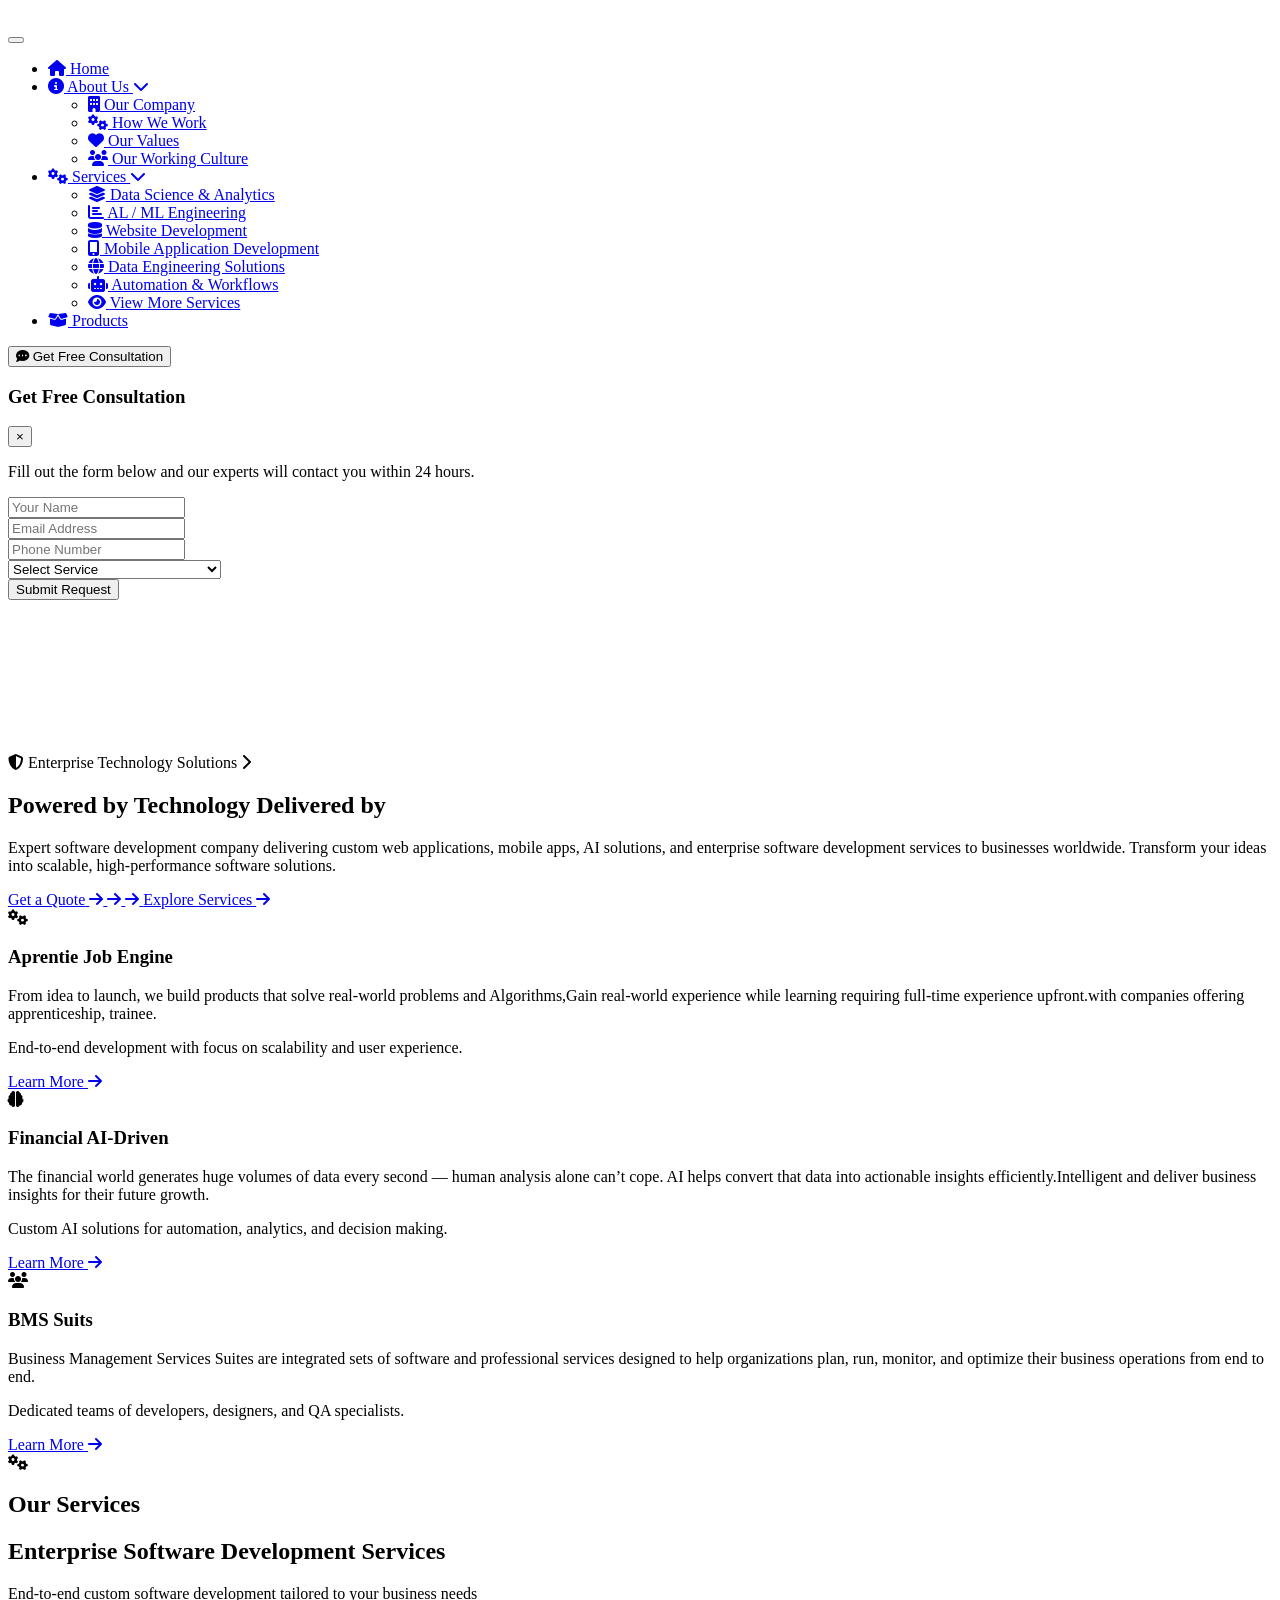
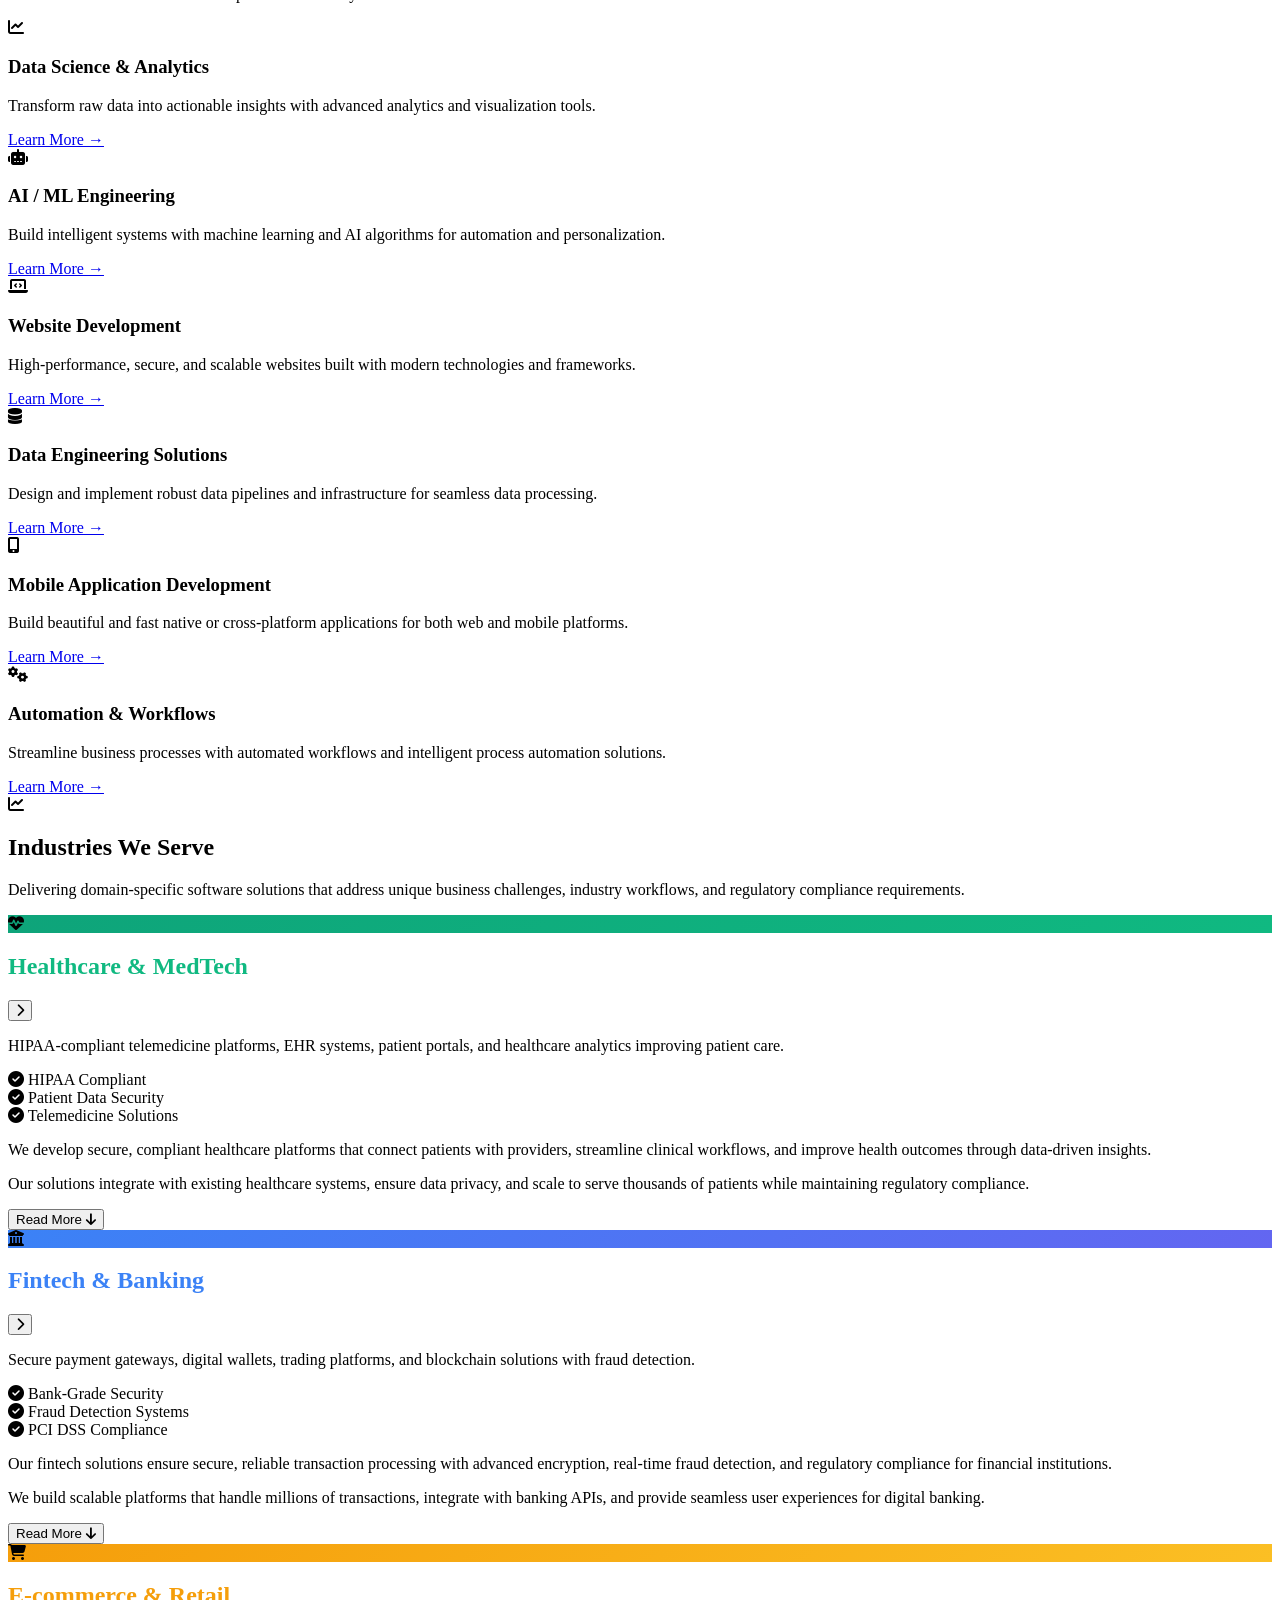
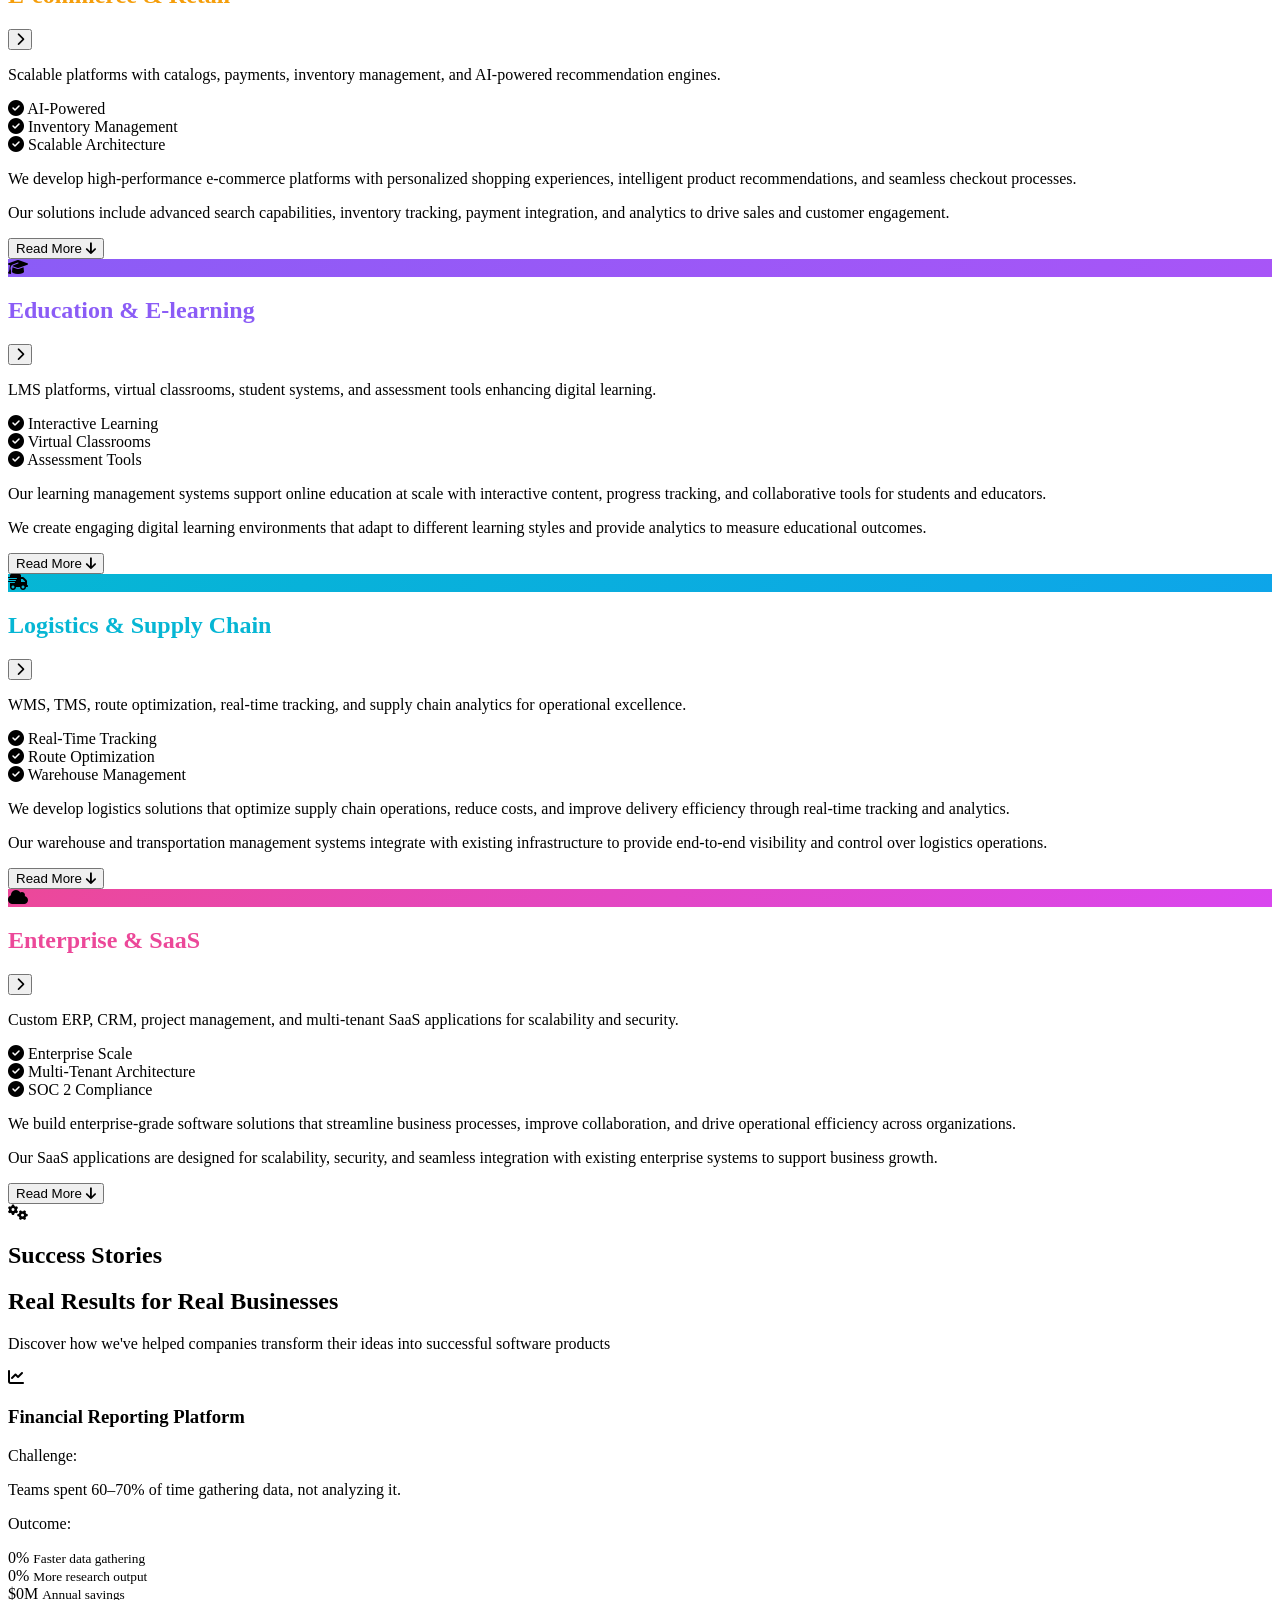
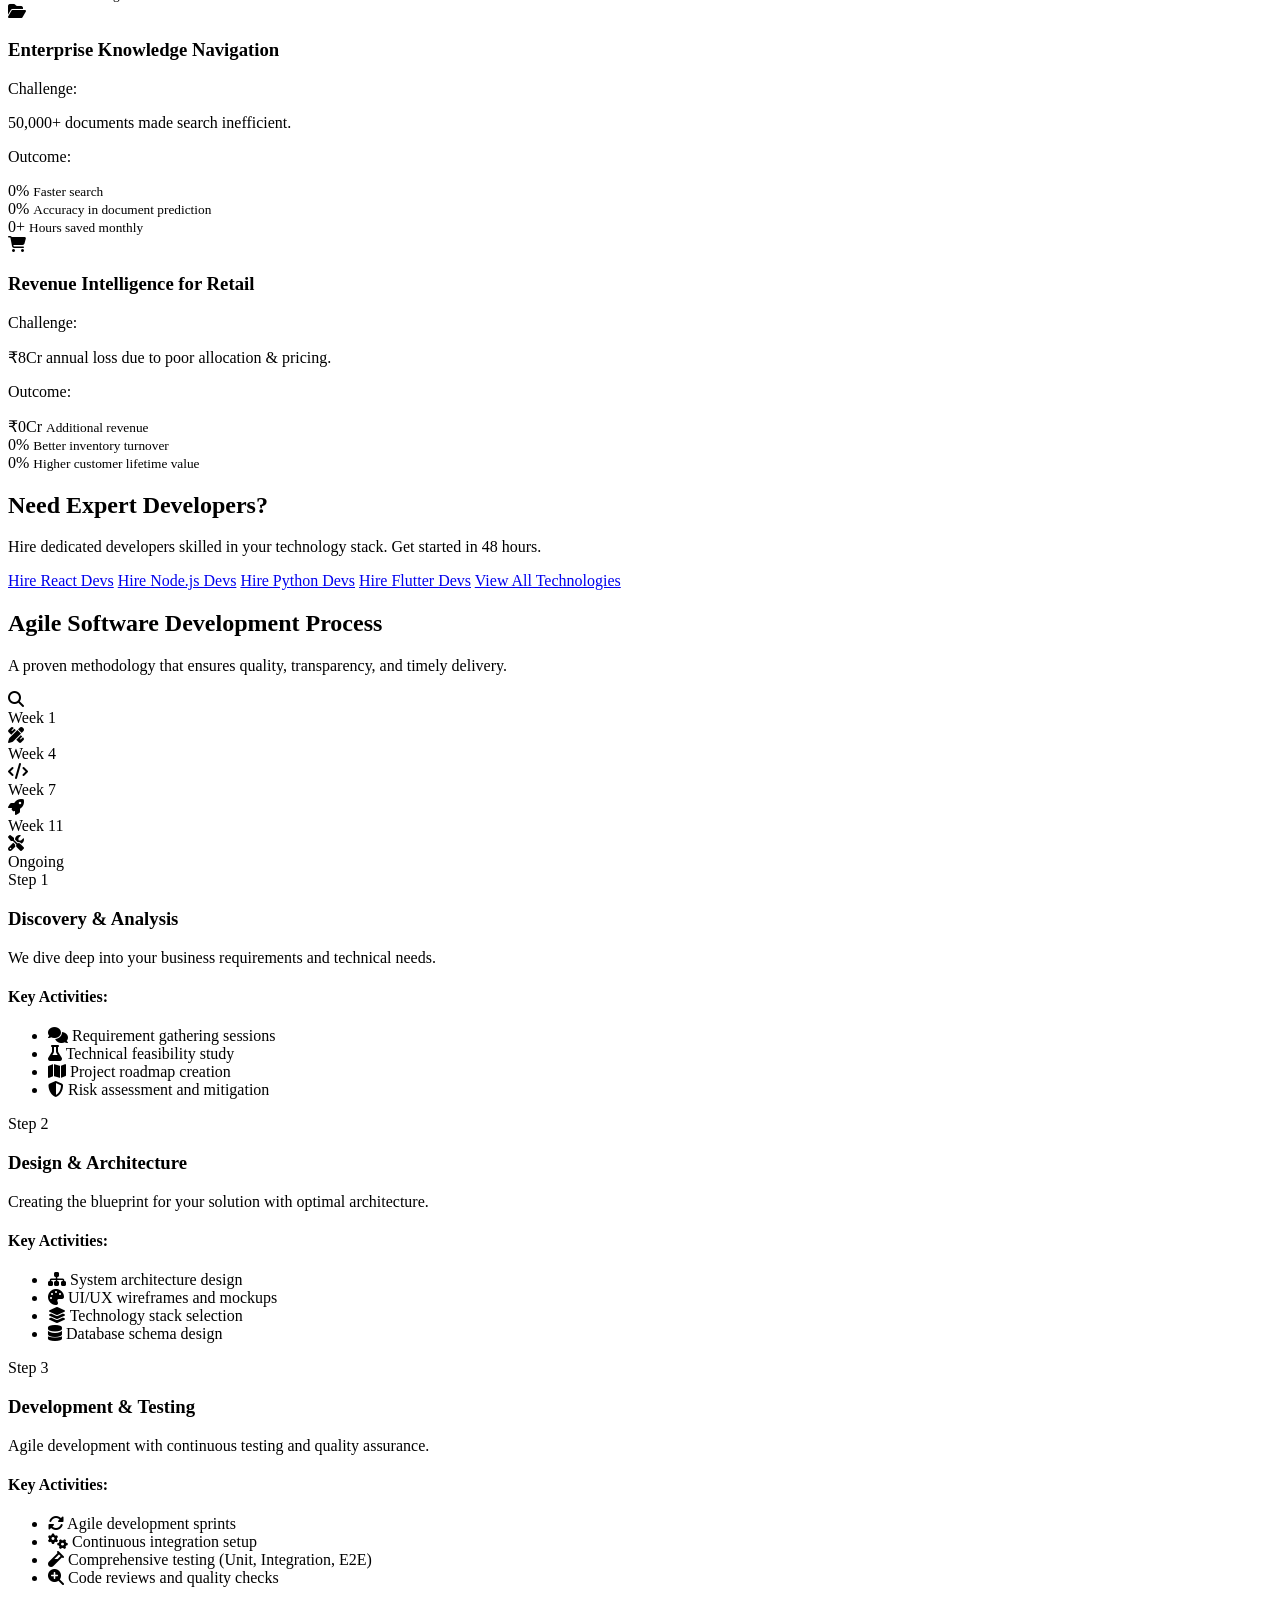
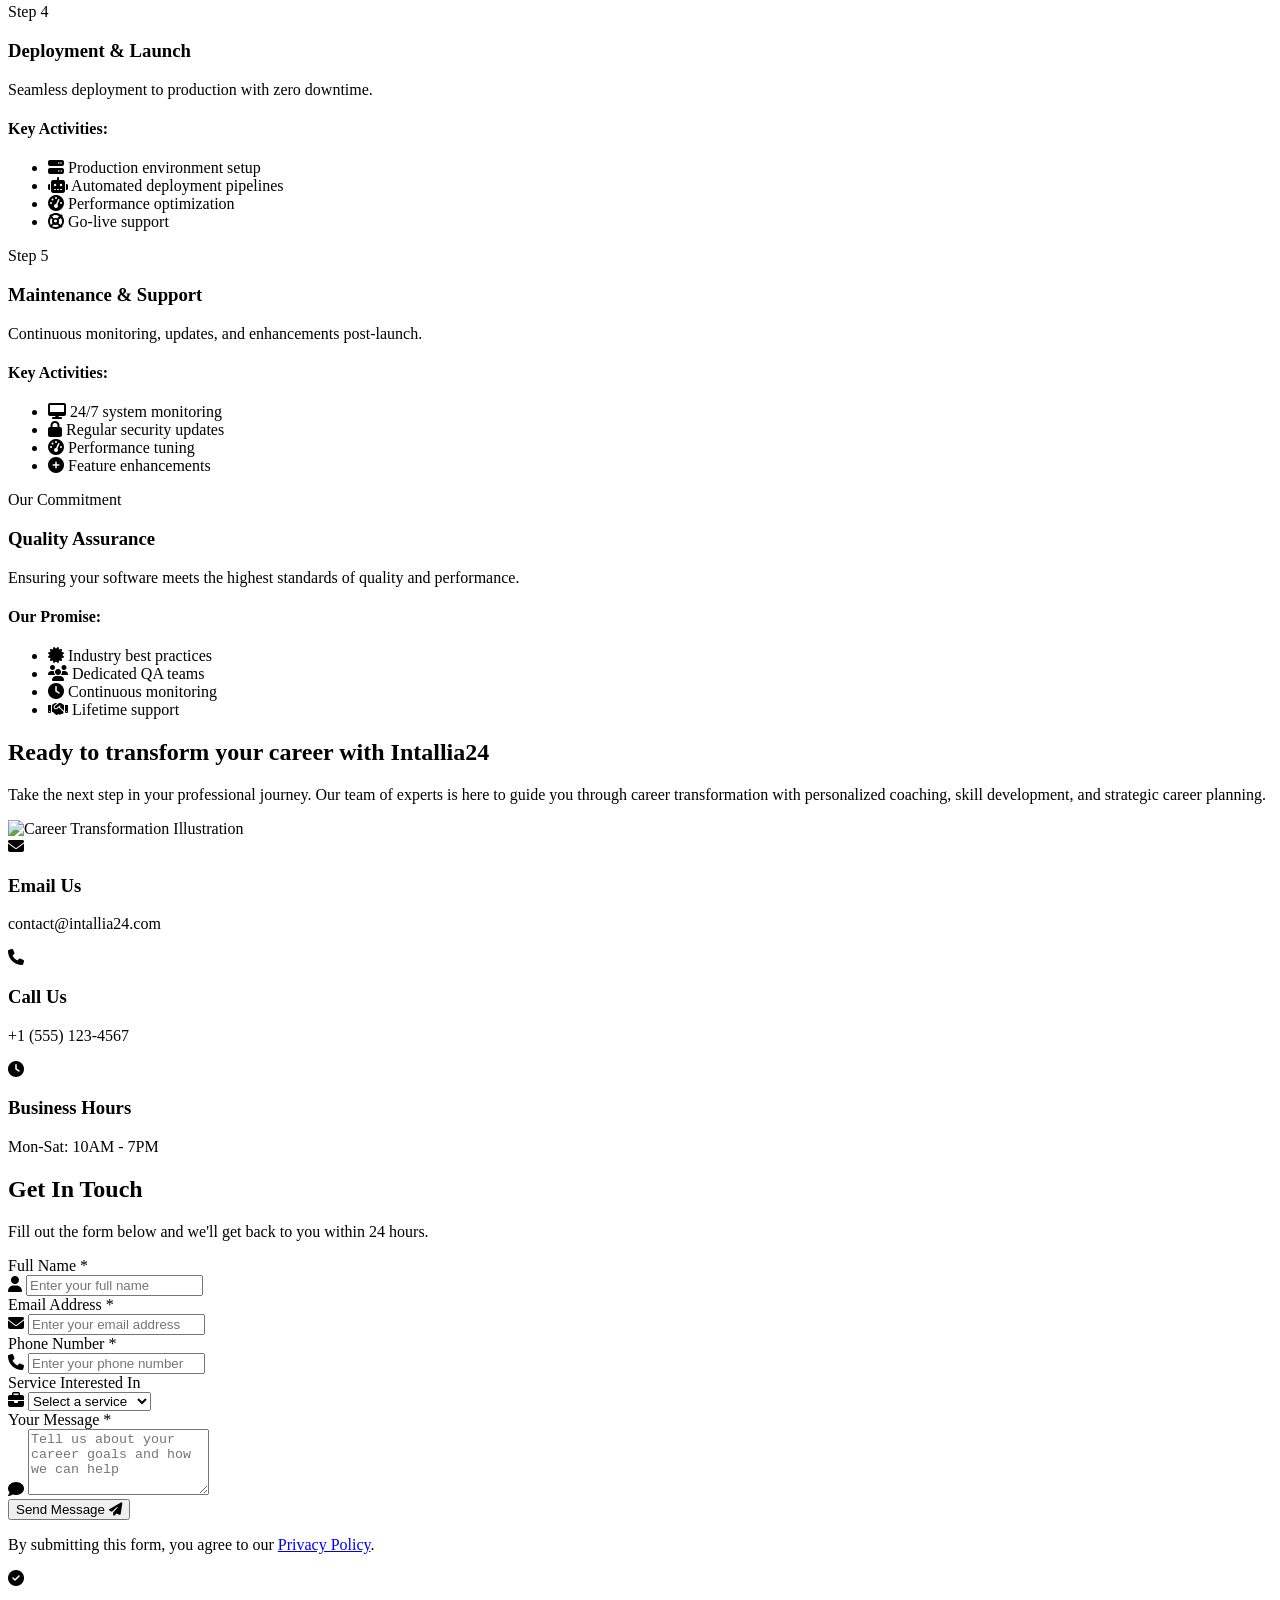
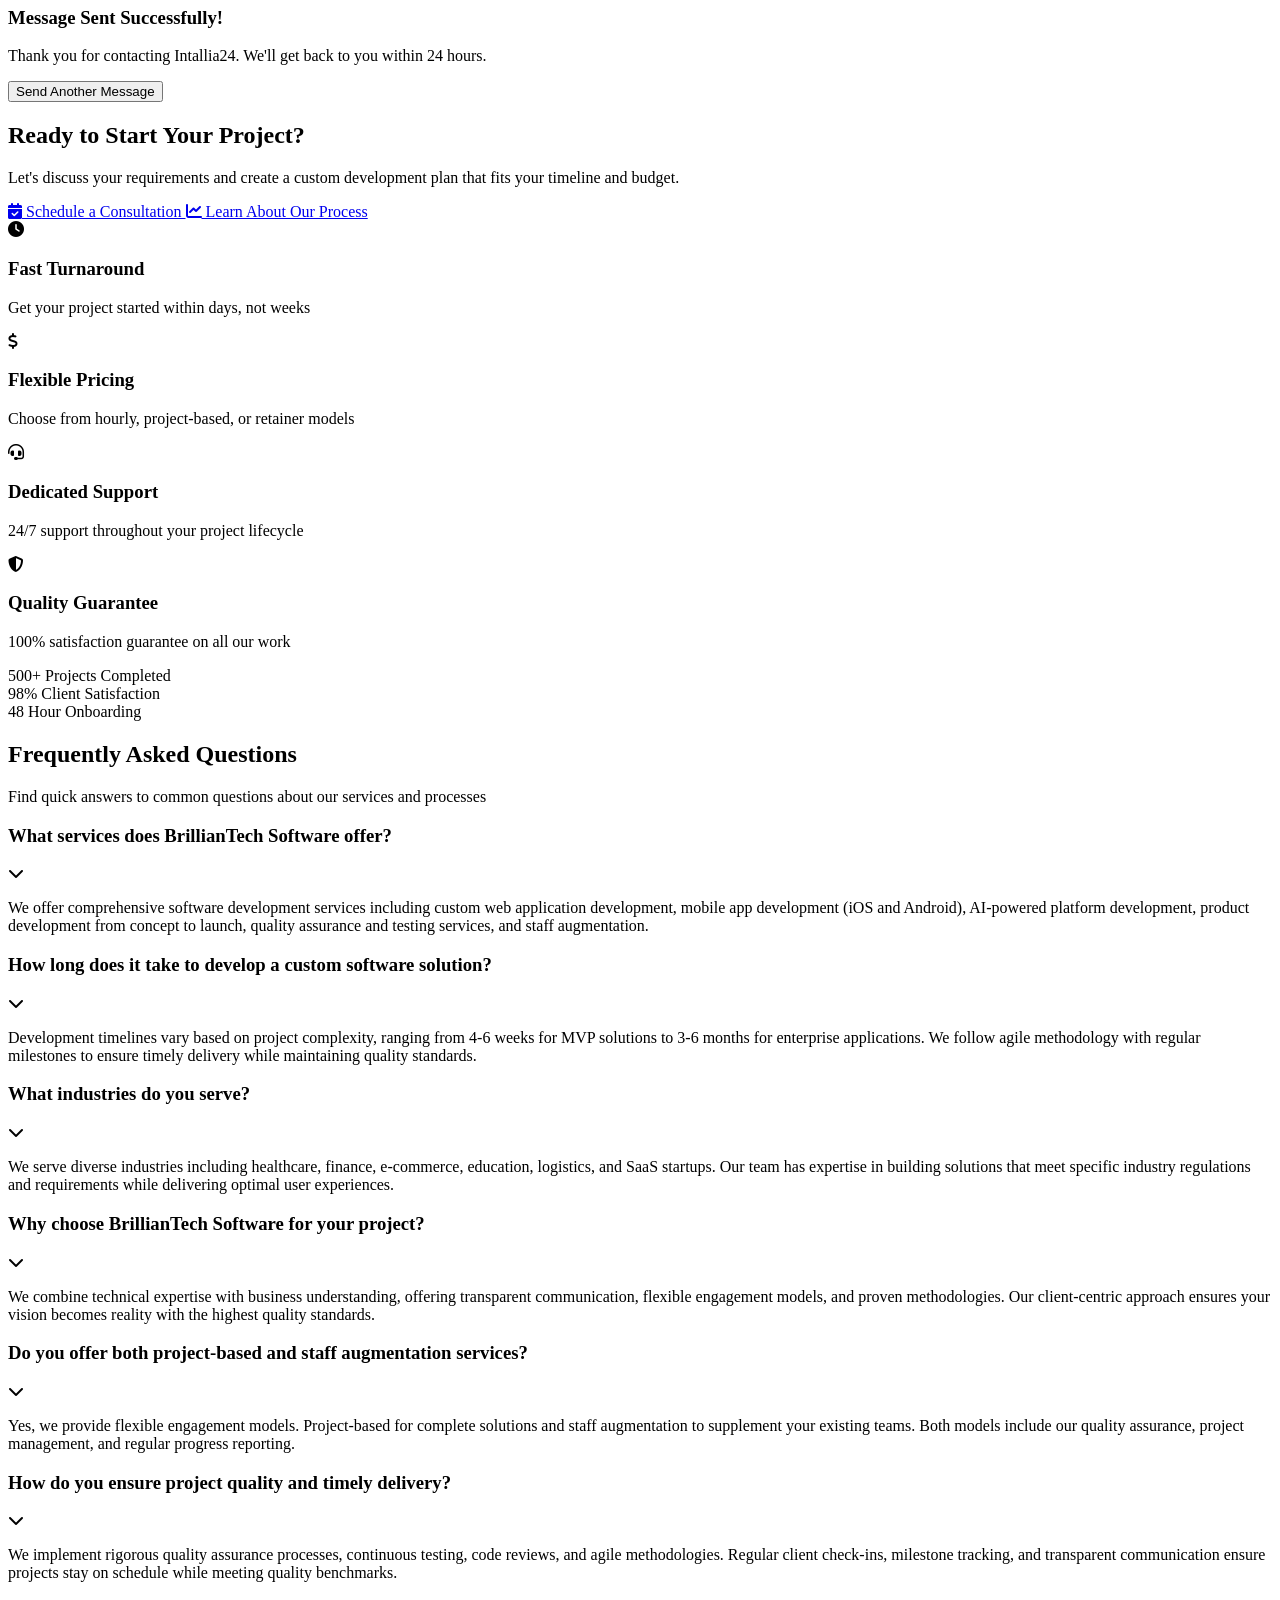
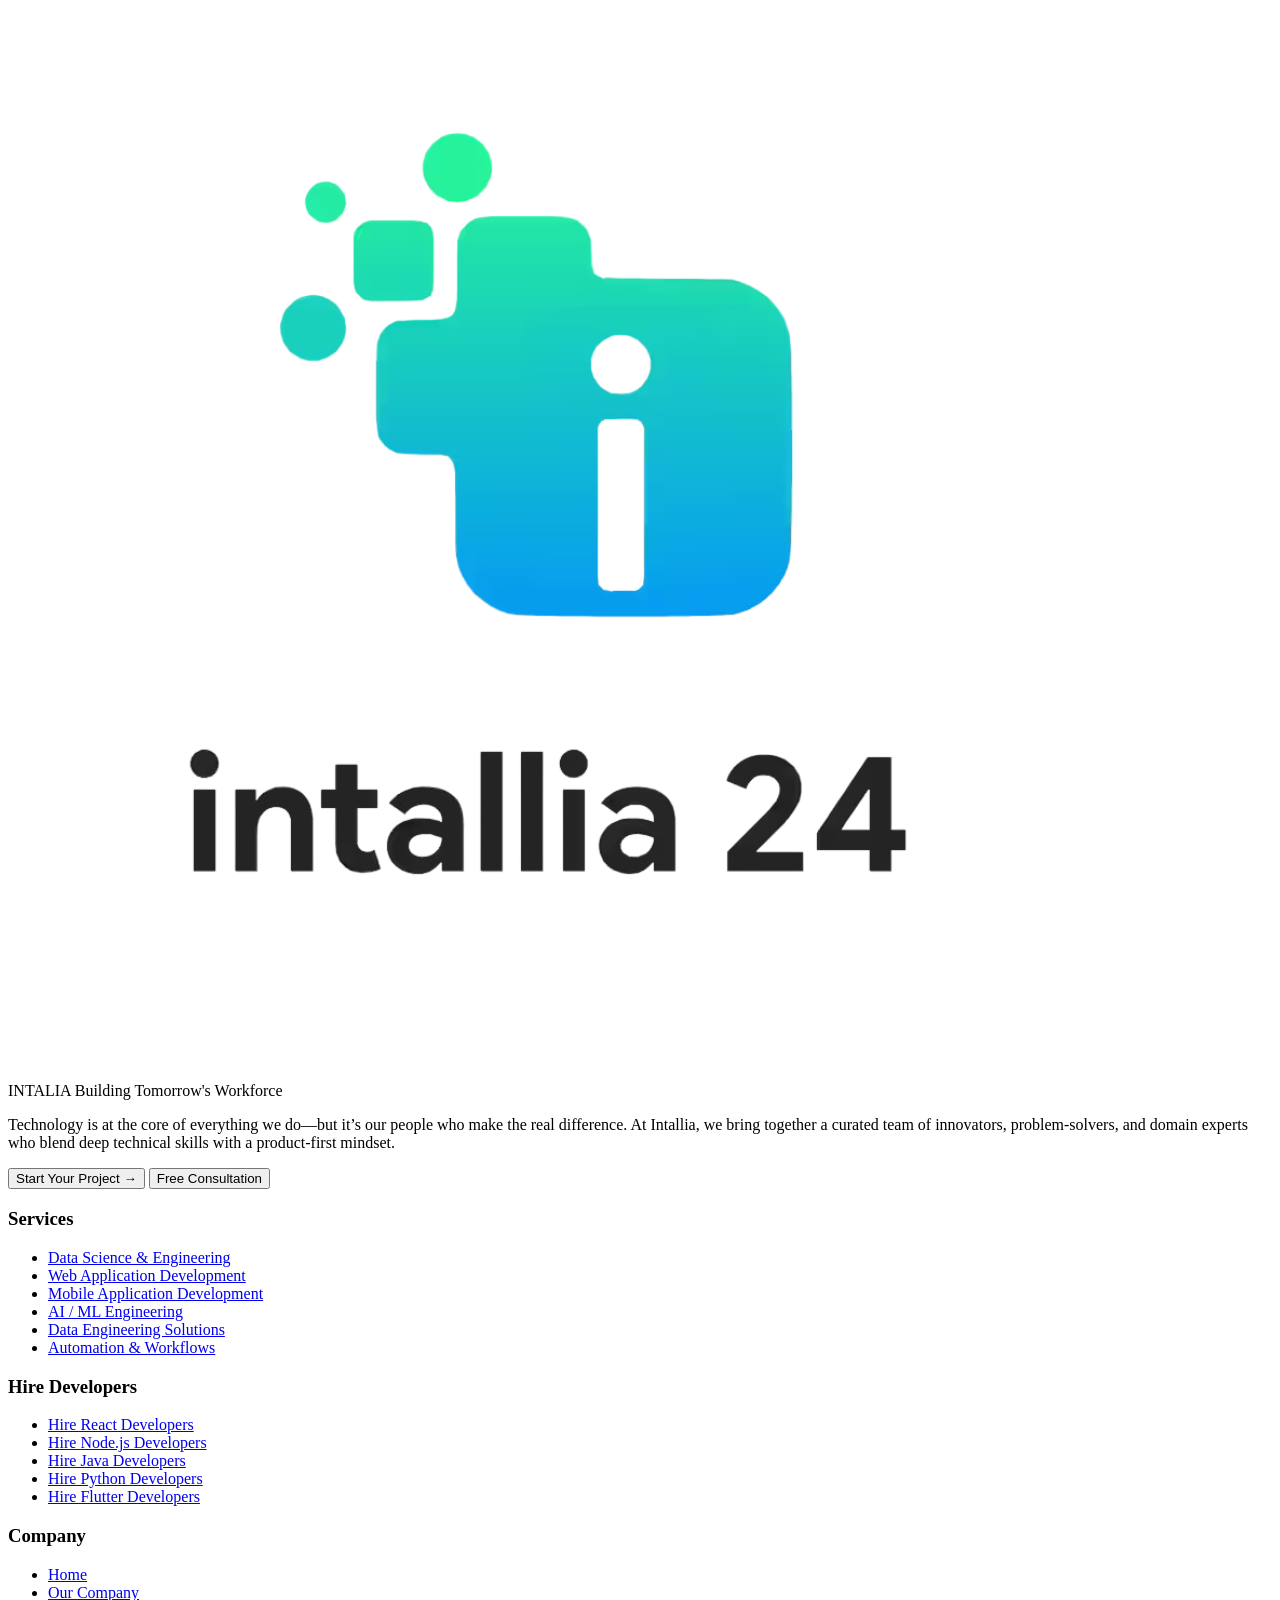
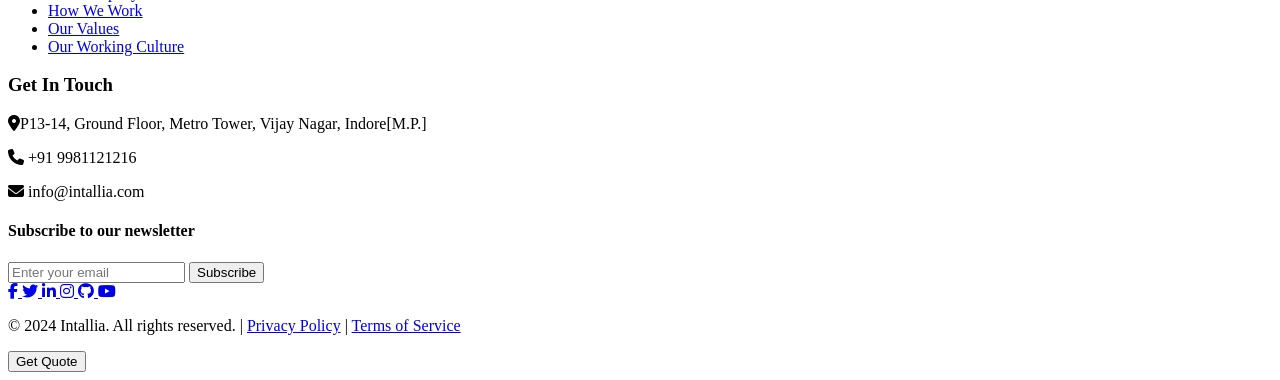
==== index.html @ e480c805 "deploy" ====
<!DOCTYPE html>
<html lang="en">
  <head>
    <meta charset="UTF-8" />
    <meta name="viewport" content="width=device-width, initial-scale=1.0" />
    <title>Intallia24 - Building Tomorrow's Workforce</title>
    <link
      rel="stylesheet"
      href="https://cdnjs.cloudflare.com/ajax/libs/font-awesome/6.4.0/css/all.min.css"
    />
    <link
      href="https://fonts.googleapis.com/css2?family=Poppins:wght@300;400;500;600;700&display=swap"
      rel="stylesheet"
    />
    <link rel="stylesheet" href="/Intallia24/CSS/navbar.css" />
    <link rel="stylesheet" href="/Intallia24/CSS/banner.css" />
    <link rel="stylesheet" href="/Intallia24/CSS/services.css" />
    <link rel="stylesheet" href="/Intallia24/CSS/industries.css" />
    <link rel="stylesheet" href="/Intallia24/CSS/success.css" />
    <link rel="stylesheet" href="/Intallia24/CSS/need.css" />
    <link rel="stylesheet" href="/Intallia24/CSS/agile.css" />
    <link rel="stylesheet" href="/Intallia24/CSS/contact.css" />
    <link rel="stylesheet" href="/Intallia24/CSS/ready.css" />
    <link rel="stylesheet" href="/Intallia24/CSS/faq.css" />
    <link rel="stylesheet" href="/Intallia24/CSS/footer.css" />
  </head>
  <body>
    <!-- Header & Navigation -->
    <header class="header">
      <nav class="navbar">
        <!-- Logo -->
        <div class="logo-container">
          <div class="logo">
            <div class="logo-text">
              <!-- <span class="logo-main">INTALLA 24</span>
              <span class="logo-sub">Building Tomorrow's Workforce</span> -->
              <a href="/Intallia24/index.html">
                <img src="/Intallia24/Images/intallia-logo.png" alt="" />
              </a>
            </div>
            <div class="logo-gradient"></div>
          </div>
          <!-- Mobile Menu Toggle -->
          <button class="menu-toggle" id="menuToggle">
            <span class="bar"></span>
            <span class="bar"></span>
            <span class="bar"></span>
          </button>
        </div>

        <!-- Navigation Menu -->
        <ul class="nav-menu" id="navMenu">
          <li class="nav-item">
            <a href="/Intallia24/index.html" class="nav-link active">
              <i class="fas fa-home"></i> Home
            </a>
          </li>

          <!-- About Us Dropdown -->
          <li class="nav-item dropdown">
            <a href="#" class="nav-link dropdown-toggle">
              <i class="fas fa-info-circle"></i> About Us
              <i class="fas fa-chevron-down dropdown-icon"></i>
            </a>
            <ul class="dropdown-menu">
              <li class="dropdown-item">
                <a href="/Intallia24/Pages/About/about.html">
                  <i class="fas fa-building"></i>
                  <span>Our Company</span>
                </a>
              </li>
              <li class="dropdown-item">
                <a href="/Intallia24/Pages/About/our-work.html">
                  <i class="fas fa-cogs"></i>
                  <span>How We Work</span>
                </a>
              </li>
              <li class="dropdown-item">
                <a href="/Intallia24/Pages/About/our-values.html">
                  <i class="fas fa-heart"></i>
                  <span>Our Values</span>
                </a>
              </li>
              <li class="dropdown-item">
                <a href="/Intallia24/Pages/About/our-working-culture.html">
                  <i class="fas fa-users"></i>
                  <span>Our Working Culture</span>
                </a>
              </li>
            </ul>
          </li>

          <!-- Services Dropdown -->
          <li class="nav-item dropdown">
            <a href="#services" class="nav-link dropdown-toggle">
              <i class="fas fa-cogs"></i> Services
              <i class="fas fa-chevron-down dropdown-icon"></i>
            </a>
            <ul class="dropdown-menu">
              <li class="dropdown-item">
                <a href="/Intallia24/Pages/Services/data-science-analytics.html">
                  <i class="fas fa-layer-group"></i>
                  <span>Data Science & Analytics</span>
                </a>
              </li>
              <li class="dropdown-item">
                <a href="/Intallia24/Pages/Services/ai-ml-engineering.html">
                  <i class="fas fa-chart-bar"></i>
                  <span>AL / ML Engineering</span>
                </a>
              </li>
              <li class="dropdown-item">
                <a href="/Intallia24/Pages/Services/website-development.html">
                  <i class="fas fa-database"></i>
                  <span>Website Development</span>
                </a>
              </li>
              <li class="dropdown-item">
                <a href="/Intallia24/Pages/Services/mobile-application-development.html">
                  <i class="fas fa-mobile-alt"></i>
                  <span>Mobile Application Development</span>
                </a>
              </li>
              <li class="dropdown-item">
                <a href="/Intallia24/Pages/Services/data-engineering.html">
                  <i class="fas fa-globe"></i>
                  <span>Data Engineering Solutions</span>
                </a>
              </li>
              <li class="dropdown-item">
                <a href="/Intallia24/Pages/Services/automation-workflows.html">
                  <i class="fas fa-robot"></i>
                  <span>Automation & Workflows</span>
                </a>
              </li>
              <li class="dropdown-item">
                <a href="#" class="view-more" id="viewMoreServices">
                  <i class="fas fa-eye"></i>
                  <span>View More Services</span>
                </a>
              </li>
            </ul>
          </li>

          <!-- Products -->
          <li class="nav-item">
            <a href="#products"  class="nav-link">
              <i class="fas fa-box-open"></i> Products
            </a>
          </li>
        </ul>

        <!-- Get Free Consultation Button -->
        <div class="cta-container">
          <button class="cta-button" id="consultationBtn">
            <i class="fas fa-comment-dots"></i> Get Free Consultation
          </button>
        </div>
      </nav>
    </header>

    <!-- Main Content -->
    <!-- <main class="main-content">
      <div class="container">
        <div class="content-section" id="contentDisplay">
          <h2 id="sectionTitle">Home Content</h2>
          <p id="sectionDescription">
            Welcome to our website! Select any menu item to see detailed
            information about that section.
          </p>
        </div>
      </div>
    </main> -->

    <!-- Consultation Modal -->
    <div class="modal" id="consultationModal">
      <div class="modal-content">
        <div class="modal-header">
          <h3>Get Free Consultation</h3>
          <button class="close-modal" id="closeModal">&times;</button>
        </div>
        <div class="modal-body">
          <p>
            Fill out the form below and our experts will contact you within 24
            hours.
          </p>
          <form id="consultationForm">
            <div class="form-group">
              <input type="text" placeholder="Your Name" required />
            </div>
            <div class="form-group">
              <input type="email" placeholder="Email Address" required />
            </div>
            <div class="form-group">
              <input type="tel" placeholder="Phone Number" />
            </div>
            <div class="form-group">
              <select required>
                <option value="" disabled selected>Select Service</option>
                <option value="fullstack">Full Stack Development</option>
                <option value="analytics">Data Analytics</option>
                <option value="datascience">Data Science</option>
                <option value="mobile">Mobile Application Development</option>
                <option value="web">Web Application Development</option>
                <option value="ai">AI Powered Platform</option>
              </select>
            </div>
            <button type="submit" class="submit-btn">Submit Request</button>
          </form>
        </div>
      </div>
    </div>
    <!-- Section 1 Banner Start -->
    <section class="banner-section">
      <!-- Video Background -->
      <div class="video-background">
        <video autoplay muted loop playsinline class="video-bg">
          <!-- Add your downloaded video here -->
          <source src="/Intallia24/Images/background-video.mp4" type="video/mp4" />
          <!-- Optional: Add WebM version for better browser support -->
          <!-- <source src="your-video.webm" type="video/webm"> -->

          <!-- Fallback image if video doesn't load -->
          <img
            src="https://images.unsplash.com/photo-1516321318423-f06f85e504b3?ixlib=rb-4.0.3&auto=format&fit=crop&w=2070&q=80"
            alt="Technology background"
          />
        </video>
        <div class="video-overlay"></div>
      </div>

      <!-- Content Container -->
      <div class="banner-container">
        <!-- Main Content -->
        <div class="banner-content">
          <!-- Add this before your banner-heading -->
          <div class="enterprise-badge">
            <div class="badge-content">
              <span class="badge-icon">
                <i class="fas fa-shield-alt"></i>
              </span>
              <span class="badge-text">Enterprise Technology Solutions</span>
              <span class="badge-arrow">
                <i class="fas fa-chevron-right"></i>
              </span>
            </div>
            <div class="badge-glow"></div>
          </div>
          <!-- Heading with Typewriter Effect -->
          <h1 class="banner-heading">
            <span class="heading-line">Powered by Technology</span>
            <span class="heading-line"
              >Delivered by
              <span class="typewriter-container">
                <span class="typewriter-text" id="typewriter"></span>
                <span class="cursor"></span>
              </span>
            </span>
          </h1>

          <!-- Description -->
          <p class="banner-description">
            Expert software development company delivering custom web
            applications, mobile apps, AI solutions, and enterprise software
            development services to businesses worldwide. Transform your ideas
            into scalable, high-performance software solutions.
          </p>

          <!-- Divider Line -->
          <!-- <div class="divider">
            <span class="divider-line"></span>
          </div> -->

          <!-- CTA Buttons -->
          <div class="cta-buttons">
            <a href="#contact" class="btn btn-primary" id="getQuoteBtn">
              <span class="btn-text">Get a Quote</span>
              <span class="arrow-animation">
                <i class="fas fa-arrow-right"></i>
                <i class="fas fa-arrow-right"></i>
                <i class="fas fa-arrow-right"></i>
              </span>
            </a>
            <a
              href="#services"
              class="btn btn-secondary"
              id="exploreServicesBtn"
            >
              <span class="btn-text">Explore Services</span>
              <i class="fas fa-arrow-right"></i>
            </a>
          </div>
        </div>

        <!-- Cards Section -->
        <div class="banner-cards" id="products">
          <!-- Card 1 -->
          <div class="service-cards" data-card="1">
            <div class="card-icon">
              <i class="fas fa-cogs"></i>
            </div>
            <h3 class="card-titles">Aprentie Job Engine</h3>
            <p class="card-descriptions">
              From idea to launch, we build products that solve real-world
              problems and Algorithms,Gain real-world experience while learning
              requiring full-time experience upfront.with companies offering
              apprenticeship, trainee.
            </p>
            <div class="card-hover">
              <p>
                End-to-end development with focus on scalability and user
                experience.
              </p>
              <a href="#" class="card-link"
                >Learn More <i class="fas fa-arrow-right"></i
              ></a>
            </div>
          </div>

          <!-- Card 2 -->
          <div class="service-cards" data-card="2">
            <div class="card-icon">
              <i class="fas fa-brain"></i>
            </div>
            <h3 class="card-titles">Financial AI-Driven</h3>
            <p class="card-descriptions">
              The financial world generates huge volumes of data every second —
              human analysis alone can’t cope. AI helps convert that data into
              actionable insights efficiently.Intelligent and deliver business
              insights for their future growth.
            </p>
            <div class="card-hover">
              <p>
                Custom AI solutions for automation, analytics, and decision
                making.
              </p>
              <a href="#" class="card-link"
                >Learn More <i class="fas fa-arrow-right"></i
              ></a>
            </div>
          </div>

          <!-- Card 3 -->
          <div class="service-cards" data-card="3">
            <div class="card-icon">
              <i class="fas fa-users"></i>
            </div>
            <h3 class="card-titles">BMS Suits</h3>
            <p class="card-descriptions">
              Business Management Services Suites are integrated sets of
              software and professional services designed to help organizations
              plan, run, monitor, and optimize their business operations from
              end to end.
            </p>
            <div class="card-hover">
              <p>
                Dedicated teams of developers, designers, and QA specialists.
              </p>
              <a href="#" class="card-link"
                >Learn More <i class="fas fa-arrow-right"></i
              ></a>
            </div>
          </div>
        </div>
      </div>
    </section>
    <!-- Section 1 Banner End -->
    <!-- Section 2 Our Services Start -->
    <section class="our-services-section" id="services">
      <div class="container">
        <!-- Section Header with "Our Services" heading -->
        <div class="section-header">
          <div class="section-heading-wrapper">
            <div class="heading-icon">
              <i class="fas fa-cogs"></i>
            </div>
            <h2 class="section-heading">Our Services</h2>
          </div>

          <h1 class="main-heading">Enterprise Software Development Services</h1>
          <p class="section-description">
            End-to-end custom software development tailored to your business
            needs
          </p>
        </div>

        <!-- Services Grid -->
        <div class="services-grid">
          <!-- Card 1: Data Science & Analytics -->
          <div class="service-card">
            <div class="card-icon">
              <i class="fas fa-chart-line"></i>
            </div>
            <h3 class="card-title">Data Science & Analytics</h3>
            <p class="card-description">
              Transform raw data into actionable insights with advanced
              analytics and visualization tools.
            </p>
            <a href="/Intallia24/Pages/Services/data-science-analytics.html" class="learn-more-btn"
              >Learn More →</a
            >
          </div>

          <!-- Card 2: AI / ML Engineering -->
          <div class="service-card">
            <div class="card-icon">
              <i class="fas fa-robot"></i>
            </div>
            <h3 class="card-title">AI / ML Engineering</h3>
            <p class="card-description">
              Build intelligent systems with machine learning and AI algorithms
              for automation and personalization.
            </p>
            <a href="/Intallia24/Pages/Services/ai-ml-engineering.html" class="learn-more-btn"
              >Learn More →</a
            >
          </div>

          <!-- Card 3: Website Development -->
          <div class="service-card">
            <div class="card-icon">
              <i class="fas fa-laptop-code"></i>
            </div>
            <h3 class="card-title">Website Development</h3>
            <p class="card-description">
              High-performance, secure, and scalable websites built with modern
              technologies and frameworks.
            </p>
            <a href="/Intallia24/Pages/Services/website-development.html" class="learn-more-btn"
              >Learn More →</a
            >
          </div>

          <!-- Card 4: Data Engineering Solutions -->
          <div class="service-card">
            <div class="card-icon">
              <i class="fas fa-database"></i>
            </div>
            <h3 class="card-title">Data Engineering Solutions</h3>
            <p class="card-description">
              Design and implement robust data pipelines and infrastructure for
              seamless data processing.
            </p>
            <a href="/Intallia24/Pages/Services/data-engineering.html" class="learn-more-btn"
              >Learn More →</a
            >
          </div>

          <!-- Card 5: Web & Mobile Application Development -->
          <div class="service-card">
            <div class="card-icon">
              <i class="fas fa-mobile-alt"></i>
            </div>
            <h3 class="card-title">Mobile Application Development</h3>
            <p class="card-description">
              Build beautiful and fast native or cross-platform applications for
              both web and mobile platforms.
            </p>
            <a href="/Intallia24/Pages/Services/mobile-application-development.html" class="learn-more-btn"
              >Learn More →</a
            >
          </div>

          <!-- Card 6: Automation & Workflows -->
          <div class="service-card">
            <div class="card-icon">
              <i class="fas fa-cogs"></i>
            </div>
            <h3 class="card-title">Automation & Workflows</h3>
            <p class="card-description">
              Streamline business processes with automated workflows and
              intelligent process automation solutions.
            </p>
            <a href="/Intallia24/Pages/Services/automation-workflows.html" class="learn-more-btn"
              >Learn More →</a
            >
          </div>
        </div>
      </div>
    </section>
    <!-- Section 2 Our Services End -->
    <!-- Section 3 Industries We Serve Start -->
    <section class="industries-section">
      <div class="container">
        <div class="section-header">
          <i class="fas fa-chart-line subtitle-icon"></i>
          <h1 class="section-title">Industries We Serve</h1>
          <p class="section-subtitle">
            Delivering domain-specific software solutions that address unique
            business challenges, industry workflows, and regulatory compliance
            requirements.
          </p>
        </div>

        <div class="industries-container">
          <div class="cards-wrapper">
            <!-- Card 1 - Healthcare & MedTech -->
            <div class="card active" data-card="1">
              <div class="card-header">
                <div
                  class="card-icons"
                  style="background: linear-gradient(135deg, #0ea47a, #10b981)"
                >
                  <i class="fas fa-heartbeat"></i>
                </div>
                <h2 class="card-title" style="color: #10b981">
                  Healthcare & MedTech
                </h2>
                <button class="card-toggle">
                  <i class="fas fa-chevron-right"></i>
                </button>
              </div>

              <div class="card-content">
                <p class="card-description">
                  HIPAA-compliant telemedicine platforms, EHR systems, patient
                  portals, and healthcare analytics improving patient care.
                </p>

                <div class="card-features">
                  <div class="feature-item">
                    <i class="fas fa-check-circle"></i>
                    <span>HIPAA Compliant</span>
                  </div>
                  <div class="feature-item">
                    <i class="fas fa-check-circle"></i>
                    <span>Patient Data Security</span>
                  </div>
                  <div class="feature-item">
                    <i class="fas fa-check-circle"></i>
                    <span>Telemedicine Solutions</span>
                  </div>
                </div>

                <div class="card-details">
                  <p>
                    We develop secure, compliant healthcare platforms that
                    connect patients with providers, streamline clinical
                    workflows, and improve health outcomes through data-driven
                    insights.
                  </p>
                  <p>
                    Our solutions integrate with existing healthcare systems,
                    ensure data privacy, and scale to serve thousands of
                    patients while maintaining regulatory compliance.
                  </p>
                </div>

                <button class="read-more-btn">
                  <span class="read-more-text">Read More</span>
                  <i class="fas fa-arrow-down"></i>
                </button>
              </div>
            </div>

            <!-- Card 2 - Fintech & Banking -->
            <div class="card" data-card="2">
              <div class="card-header">
                <div
                  class="card-icons"
                  style="background: linear-gradient(135deg, #3b82f6, #6366f1)"
                >
                  <i class="fas fa-university"></i>
                </div>
                <h2 class="card-title" style="color: #3b82f6">
                  Fintech & Banking
                </h2>
                <button class="card-toggle">
                  <i class="fas fa-chevron-right"></i>
                </button>
              </div>

              <div class="card-content">
                <p class="card-description">
                  Secure payment gateways, digital wallets, trading platforms,
                  and blockchain solutions with fraud detection.
                </p>

                <div class="card-features">
                  <div class="feature-item">
                    <i class="fas fa-check-circle"></i>
                    <span>Bank-Grade Security</span>
                  </div>
                  <div class="feature-item">
                    <i class="fas fa-check-circle"></i>
                    <span>Fraud Detection Systems</span>
                  </div>
                  <div class="feature-item">
                    <i class="fas fa-check-circle"></i>
                    <span>PCI DSS Compliance</span>
                  </div>
                </div>

                <div class="card-details">
                  <p>
                    Our fintech solutions ensure secure, reliable transaction
                    processing with advanced encryption, real-time fraud
                    detection, and regulatory compliance for financial
                    institutions.
                  </p>
                  <p>
                    We build scalable platforms that handle millions of
                    transactions, integrate with banking APIs, and provide
                    seamless user experiences for digital banking.
                  </p>
                </div>

                <button class="read-more-btn">
                  <span class="read-more-text">Read More</span>
                  <i class="fas fa-arrow-down"></i>
                </button>
              </div>
            </div>

            <!-- Card 3 - E-commerce & Retail -->
            <div class="card" data-card="3">
              <div class="card-header">
                <div
                  class="card-icons"
                  style="background: linear-gradient(135deg, #f59e0b, #fbbf24)"
                >
                  <i class="fas fa-shopping-cart"></i>
                </div>
                <h2 class="card-title" style="color: #f59e0b">
                  E-commerce & Retail
                </h2>
                <button class="card-toggle">
                  <i class="fas fa-chevron-right"></i>
                </button>
              </div>

              <div class="card-content">
                <p class="card-description">
                  Scalable platforms with catalogs, payments, inventory
                  management, and AI-powered recommendation engines.
                </p>

                <div class="card-features">
                  <div class="feature-item">
                    <i class="fas fa-check-circle"></i>
                    <span>AI-Powered</span>
                  </div>
                  <div class="feature-item">
                    <i class="fas fa-check-circle"></i>
                    <span>Inventory Management</span>
                  </div>
                  <div class="feature-item">
                    <i class="fas fa-check-circle"></i>
                    <span>Scalable Architecture</span>
                  </div>
                </div>

                <div class="card-details">
                  <p>
                    We develop high-performance e-commerce platforms with
                    personalized shopping experiences, intelligent product
                    recommendations, and seamless checkout processes.
                  </p>
                  <p>
                    Our solutions include advanced search capabilities,
                    inventory tracking, payment integration, and analytics to
                    drive sales and customer engagement.
                  </p>
                </div>

                <button class="read-more-btn">
                  <span class="read-more-text">Read More</span>
                  <i class="fas fa-arrow-down"></i>
                </button>
              </div>
            </div>

            <!-- Card 4 - Education & E-learning -->
            <div class="card" data-card="4">
              <div class="card-header">
                <div
                  class="card-icons"
                  style="background: linear-gradient(135deg, #8b5cf6, #a855f7)"
                >
                  <i class="fas fa-graduation-cap"></i>
                </div>
                <h2 class="card-title" style="color: #8b5cf6">
                  Education & E-learning
                </h2>
                <button class="card-toggle">
                  <i class="fas fa-chevron-right"></i>
                </button>
              </div>

              <div class="card-content">
                <p class="card-description">
                  LMS platforms, virtual classrooms, student systems, and
                  assessment tools enhancing digital learning.
                </p>

                <div class="card-features">
                  <div class="feature-item">
                    <i class="fas fa-check-circle"></i>
                    <span>Interactive Learning</span>
                  </div>
                  <div class="feature-item">
                    <i class="fas fa-check-circle"></i>
                    <span>Virtual Classrooms</span>
                  </div>
                  <div class="feature-item">
                    <i class="fas fa-check-circle"></i>
                    <span>Assessment Tools</span>
                  </div>
                </div>

                <div class="card-details">
                  <p>
                    Our learning management systems support online education at
                    scale with interactive content, progress tracking, and
                    collaborative tools for students and educators.
                  </p>
                  <p>
                    We create engaging digital learning environments that adapt
                    to different learning styles and provide analytics to
                    measure educational outcomes.
                  </p>
                </div>

                <button class="read-more-btn">
                  <span class="read-more-text">Read More</span>
                  <i class="fas fa-arrow-down"></i>
                </button>
              </div>
            </div>

            <!-- Card 5 - Logistics & Supply Chain -->
            <div class="card" data-card="5">
              <div class="card-header">
                <div
                  class="card-icons"
                  style="background: linear-gradient(135deg, #06b6d4, #0ea5e9)"
                >
                  <i class="fas fa-shipping-fast"></i>
                </div>
                <h2 class="card-title" style="color: #06b6d4">
                  Logistics & Supply Chain
                </h2>
                <button class="card-toggle">
                  <i class="fas fa-chevron-right"></i>
                </button>
              </div>

              <div class="card-content">
                <p class="card-description">
                  WMS, TMS, route optimization, real-time tracking, and supply
                  chain analytics for operational excellence.
                </p>

                <div class="card-features">
                  <div class="feature-item">
                    <i class="fas fa-check-circle"></i>
                    <span>Real-Time Tracking</span>
                  </div>
                  <div class="feature-item">
                    <i class="fas fa-check-circle"></i>
                    <span>Route Optimization</span>
                  </div>
                  <div class="feature-item">
                    <i class="fas fa-check-circle"></i>
                    <span>Warehouse Management</span>
                  </div>
                </div>

                <div class="card-details">
                  <p>
                    We develop logistics solutions that optimize supply chain
                    operations, reduce costs, and improve delivery efficiency
                    through real-time tracking and analytics.
                  </p>
                  <p>
                    Our warehouse and transportation management systems
                    integrate with existing infrastructure to provide end-to-end
                    visibility and control over logistics operations.
                  </p>
                </div>

                <button class="read-more-btn">
                  <span class="read-more-text">Read More</span>
                  <i class="fas fa-arrow-down"></i>
                </button>
              </div>
            </div>

            <!-- Card 6 - Enterprise & SaaS -->
            <div class="card" data-card="6">
              <div class="card-header">
                <div
                  class="card-icons"
                  style="background: linear-gradient(135deg, #ec4899, #d946ef)"
                >
                  <i class="fas fa-cloud"></i>
                </div>
                <h2 class="card-title" style="color: #ec4899">
                  Enterprise & SaaS
                </h2>
                <button class="card-toggle">
                  <i class="fas fa-chevron-right"></i>
                </button>
              </div>

              <div class="card-content">
                <p class="card-description">
                  Custom ERP, CRM, project management, and multi-tenant SaaS
                  applications for scalability and security.
                </p>

                <div class="card-features">
                  <div class="feature-item">
                    <i class="fas fa-check-circle"></i>
                    <span>Enterprise Scale</span>
                  </div>
                  <div class="feature-item">
                    <i class="fas fa-check-circle"></i>
                    <span>Multi-Tenant Architecture</span>
                  </div>
                  <div class="feature-item">
                    <i class="fas fa-check-circle"></i>
                    <span>SOC 2 Compliance</span>
                  </div>
                </div>

                <div class="card-details">
                  <p>
                    We build enterprise-grade software solutions that streamline
                    business processes, improve collaboration, and drive
                    operational efficiency across organizations.
                  </p>
                  <p>
                    Our SaaS applications are designed for scalability,
                    security, and seamless integration with existing enterprise
                    systems to support business growth.
                  </p>
                </div>

                <button class="read-more-btn">
                  <span class="read-more-text">Read More</span>
                  <i class="fas fa-arrow-down"></i>
                </button>
              </div>
            </div>
          </div>

          <div class="cards-indicator">
            <div class="indicator-dots">
              <span class="dot active" data-card="1"></span>
              <span class="dot" data-card="2"></span>
              <span class="dot" data-card="3"></span>
              <span class="dot" data-card="4"></span>
              <span class="dot" data-card="5"></span>
              <span class="dot" data-card="6"></span>
            </div>
          </div>
        </div>
      </div>
    </section>
    <!-- Section 3 Industries We Serve End -->
    <!-- Section 4 Success Stories Start -->
    <section class="ss-success-stories">
      <div class="ss-bg-overlay"></div>
      <div class="ss-container">
        <!-- Top Label -->
        <div class="section-heading-wrapper">
          <div class="heading-icon">
            <i class="fas fa-cogs"></i>
          </div>
          <h2 class="section-heading">Success Stories</h2>
        </div>

        <!-- Heading -->
        <h2 class="ss-title">Real Results for Real Businesses</h2>
        <p class="ss-subtitle">
          Discover how we've helped companies transform their ideas into
          successful software products
        </p>

        <!-- Cards -->
        <div class="ss-cards">
          <!-- Card 1 -->
          <div class="ss-card">
            <div class="ss-card-icon">
              <i class="fas fa-chart-line subtitle-icon"></i>
            </div>
            <h3>Financial Reporting Platform</h3>

            <p class="ss-label">Challenge:</p>
            <p class="ss-text">
              Teams spent 60–70% of time gathering data, not analyzing it.
            </p>

            <p class="ss-label">Outcome:</p>

            <div class="ss-stats">
              <div>
                <span class="ss-counter" data-target="65">0</span>%
                <small>Faster data gathering</small>
              </div>
              <div>
                <span class="ss-counter" data-target="40">0</span>%
                <small>More research output</small>
              </div>
              <div>
                $<span class="ss-counter" data-target="2.3">0</span>M
                <small>Annual savings</small>
              </div>
            </div>
          </div>

          <!-- Card 2 -->
          <div class="ss-card">
            <div class="ss-card-icon"><i class="fas fa-folder-open"></i></div>
            <h3>Enterprise Knowledge Navigation</h3>

            <p class="ss-label">Challenge:</p>
            <p class="ss-text">50,000+ documents made search inefficient.</p>

            <p class="ss-label">Outcome:</p>

            <div class="ss-stats">
              <div>
                <span class="ss-counter" data-target="86">0</span>%
                <small>Faster search</small>
              </div>
              <div>
                <span class="ss-counter" data-target="89">0</span>%
                <small>Accuracy in document prediction</small>
              </div>
              <div>
                <span class="ss-counter" data-target="15000">0</span>+
                <small>Hours saved monthly</small>
              </div>
            </div>
          </div>

          <!-- Card 3 -->
          <div class="ss-card">
            <div class="ss-card-icon"><i class="fas fa-shopping-cart"></i></div>
            <h3>Revenue Intelligence for Retail</h3>

            <p class="ss-label">Challenge:</p>
            <p class="ss-text">
              ₹8Cr annual loss due to poor allocation & pricing.
            </p>

            <p class="ss-label">Outcome:</p>

            <div class="ss-stats">
              <div>
                ₹<span class="ss-counter" data-target="1.8">0</span>Cr
                <small>Additional revenue</small>
              </div>
              <div>
                <span class="ss-counter" data-target="67">0</span>%
                <small>Better inventory turnover</small>
              </div>
              <div>
                <span class="ss-counter" data-target="34">0</span>%
                <small>Higher customer lifetime value</small>
              </div>
            </div>
          </div>
        </div>
      </div>
    </section>
    <!-- Section 4 Success Stories End -->
    <!-- Section 5 Need Expert Start -->
    <section class="cta-hire-section">
      <div class="cta-hire-card">
        <h2 class="cta-hire-title">Need Expert Developers?</h2>

        <p class="cta-hire-subtitle">
          Hire dedicated developers skilled in your technology stack. Get
          started in 48 hours.
        </p>

        <div class="cta-hire-buttons">
          <a href="/Intallia24/Pages/Hiring/hire-react.html" class="cta-hire-btn"
            >Hire React Devs</a
          >
          <a href="hire-node.html" class="cta-hire-btn">Hire Node.js Devs</a>
          <a href="hire-python.html" class="cta-hire-btn">Hire Python Devs</a>
          <a href="hire-flutter.html" class="cta-hire-btn">Hire Flutter Devs</a>
          <a href="technologies.html" class="cta-hire-btn outline"
            >View All Technologies</a
          >
        </div>
      </div>
    </section>
    <!-- Section 5 Need Expert End -->
    <!-- Section 6 Agile Process Start -->
    <section class="agile-process-section">
      <div class="container">
        <!-- Section Header -->
        <div class="section-header">
          <h1 class="section-title">Agile Software Development Process</h1>
          <p class="section-description">
            A proven methodology that ensures quality, transparency, and timely
            delivery.
          </p>
        </div>

        <!-- Horizontal Timeline -->
        <div class="horizontal-timeline">
          <div class="timeline-line"></div>
          <div class="timeline-icons">
            <div class="timeline-item">
              <div class="timeline-icon">
                <i class="fas fa-search"></i>
              </div>
              <div class="timeline-label">Week 1</div>
            </div>
            <div class="timeline-item">
              <div class="timeline-icon">
                <i class="fas fa-pencil-ruler"></i>
              </div>
              <div class="timeline-label">Week 4</div>
            </div>
            <div class="timeline-item">
              <div class="timeline-icon">
                <i class="fas fa-code"></i>
              </div>
              <div class="timeline-label">Week 7</div>
            </div>
            <div class="timeline-item">
              <div class="timeline-icon">
                <i class="fas fa-rocket"></i>
              </div>
              <div class="timeline-label">Week 11</div>
            </div>
            <div class="timeline-item">
              <div class="timeline-icon">
                <i class="fas fa-tools"></i>
              </div>
              <div class="timeline-label">Ongoing</div>
            </div>
          </div>
        </div>

        <!-- Process Cards Container - Pairs Layout -->
        <div class="process-cards-container">
          <!-- Row 1: Two cards side by side -->
          <div class="card-row">
            <!-- Card 1 (Left) -->
            <div class="process-card card-left card-1">
              <div class="card-number">Step 1</div>
              <h3 class="card-title">Discovery & Analysis</h3>
              <p class="card-description">
                We dive deep into your business requirements and technical
                needs.
              </p>

              <h4 class="activities-title">Key Activities:</h4>
              <ul class="activities-list">
                <li>
                  <i class="fas fa-comments"></i> Requirement gathering sessions
                </li>
                <li>
                  <i class="fas fa-flask"></i> Technical feasibility study
                </li>
                <li><i class="fas fa-map"></i> Project roadmap creation</li>
                <li>
                  <i class="fas fa-shield-alt"></i> Risk assessment and
                  mitigation
                </li>
              </ul>
            </div>

            <!-- Card 2 (Right) -->
            <div class="process-card card-right card-2">
              <div class="card-number">Step 2</div>
              <h3 class="card-title">Design & Architecture</h3>
              <p class="card-description">
                Creating the blueprint for your solution with optimal
                architecture.
              </p>

              <h4 class="activities-title">Key Activities:</h4>
              <ul class="activities-list">
                <li>
                  <i class="fas fa-sitemap"></i> System architecture design
                </li>
                <li>
                  <i class="fas fa-palette"></i> UI/UX wireframes and mockups
                </li>
                <li>
                  <i class="fas fa-layer-group"></i> Technology stack selection
                </li>
                <li><i class="fas fa-database"></i> Database schema design</li>
              </ul>
            </div>
          </div>

          <!-- Row 2: Two cards side by side -->
          <div class="card-row">
            <!-- Card 3 (Left) -->
            <div class="process-card card-left card-3">
              <div class="card-number">Step 3</div>
              <h3 class="card-title">Development & Testing</h3>
              <p class="card-description">
                Agile development with continuous testing and quality assurance.
              </p>

              <h4 class="activities-title">Key Activities:</h4>
              <ul class="activities-list">
                <li>
                  <i class="fas fa-sync-alt"></i> Agile development sprints
                </li>
                <li>
                  <i class="fas fa-cogs"></i> Continuous integration setup
                </li>
                <li>
                  <i class="fas fa-vial"></i> Comprehensive testing (Unit,
                  Integration, E2E)
                </li>
                <li>
                  <i class="fas fa-search-plus"></i> Code reviews and quality
                  checks
                </li>
              </ul>
            </div>

            <!-- Card 4 (Right) -->
            <div class="process-card card-right card-4">
              <div class="card-number">Step 4</div>
              <h3 class="card-title">Deployment & Launch</h3>
              <p class="card-description">
                Seamless deployment to production with zero downtime.
              </p>

              <h4 class="activities-title">Key Activities:</h4>
              <ul class="activities-list">
                <li>
                  <i class="fas fa-server"></i> Production environment setup
                </li>
                <li>
                  <i class="fas fa-robot"></i> Automated deployment pipelines
                </li>
                <li>
                  <i class="fas fa-tachometer-alt"></i> Performance optimization
                </li>
                <li><i class="fas fa-life-ring"></i> Go-live support</li>
              </ul>
            </div>
          </div>

          <!-- Row 3: Two cards side by side -->
          <div class="card-row">
            <!-- Card 5 (Left) -->
            <div class="process-card card-left card-5">
              <div class="card-number">Step 5</div>
              <h3 class="card-title">Maintenance & Support</h3>
              <p class="card-description">
                Continuous monitoring, updates, and enhancements post-launch.
              </p>

              <h4 class="activities-title">Key Activities:</h4>
              <ul class="activities-list">
                <li><i class="fas fa-desktop"></i> 24/7 system monitoring</li>
                <li><i class="fas fa-lock"></i> Regular security updates</li>
                <li>
                  <i class="fas fa-tachometer-alt"></i> Performance tuning
                </li>
                <li><i class="fas fa-plus-circle"></i> Feature enhancements</li>
              </ul>
            </div>

            <!-- Card 6 (Right) -->
            <div class="process-card card-right card-6">
              <div class="card-number">Our Commitment</div>
              <h3 class="card-title">Quality Assurance</h3>
              <p class="card-description">
                Ensuring your software meets the highest standards of quality
                and performance.
              </p>

              <h4 class="activities-title">Our Promise:</h4>
              <ul class="activities-list">
                <li>
                  <i class="fas fa-certificate"></i> Industry best practices
                </li>
                <li><i class="fas fa-users"></i> Dedicated QA teams</li>
                <li><i class="fas fa-clock"></i> Continuous monitoring</li>
                <li><i class="fas fa-handshake"></i> Lifetime support</li>
              </ul>
            </div>
          </div>
        </div>
      </div>
    </section>
    <!-- Section 6 Agile Process End -->
    <!-- Section 7 Contact Form Start -->
    <section class="contact-section" id="contact">
      <div class="container">
        <div class="contact-wrapper">
          <!-- Left Side Content -->
          <div class="contact-left">
            <h1 class="contact-heading">
              Ready to transform your career with
              <span class="highlight">Intallia24</span>
            </h1>
            <p class="contact-description">
              Take the next step in your professional journey. Our team of
              experts is here to guide you through career transformation with
              personalized coaching, skill development, and strategic career
              planning.
            </p>
            <!-- Illustration Image -->
            <div class="illustration-container">
              <img
                src="/Intallia24/Images/illustration.jpg"
                alt="Career Transformation Illustration"
                class="illustration-img"
              />
            </div>

            <!-- Contact Info -->
            <div class="contact-infos">
              <div class="info-item">
                <i class="fas fa-envelope"></i>
                <div>
                  <h3>Email Us</h3>
                  <p>contact@intallia24.com</p>
                </div>
              </div>
              <div class="info-item">
                <i class="fas fa-phone"></i>
                <div>
                  <h3>Call Us</h3>
                  <p>+1 (555) 123-4567</p>
                </div>
              </div>
              <div class="info-item">
                <i class="fas fa-clock"></i>
                <div>
                  <h3>Business Hours</h3>
                  <p>Mon-Sat: 10AM - 7PM</p>
                </div>
              </div>
            </div>
          </div>

          <!-- Right Side Form -->
          <div class="contact-right">
            <div class="form-header">
              <h2>Get In Touch</h2>
              <p>
                Fill out the form below and we'll get back to you within 24
                hours.
              </p>
            </div>

            <form id="contactForm" class="contact-form">
              <div class="form-group1">
                <label for="name">Full Name *</label>
                <div class="input-container">
                  <i class="fas fa-user"></i>
                  <input
                    type="text"
                    id="name"
                    name="name"
                    placeholder="Enter your full name"
                  />
                </div>
                <div class="error-message" id="nameError"></div>
              </div>

              <div class="form-group1">
                <label for="email">Email Address *</label>
                <div class="input-container">
                  <i class="fas fa-envelope"></i>
                  <input
                    type="email"
                    id="email"
                    name="email"
                    placeholder="Enter your email address"
                  />
                </div>
                <div class="error-message" id="emailError"></div>
              </div>

              <div class="form-group1">
                <label for="phone">Phone Number *</label>
                <div class="input-container">
                  <i class="fas fa-phone"></i>
                  <input
                    type="tel"
                    id="phone"
                    name="phone"
                    placeholder="Enter your phone number"
                  />
                </div>
                <div class="error-message" id="phoneError"></div>
              </div>

              <div class="form-group1">
                <label for="service">Service Interested In</label>
                <div class="input-container">
                  <i class="fas fa-briefcase"></i>
                  <select id="service" name="service">
                    <option value="">Select a service</option>
                    <option value="coaching">Career Coaching</option>
                    <option value="training">Skill Training</option>
                    <option value="placement">Job Placement</option>
                    <option value="consulting">Consulting</option>
                    <option value="other">Other</option>
                  </select>
                </div>
              </div>

              <div class="form-group1">
                <label for="message">Your Message *</label>
                <div class="input-container">
                  <i class="fas fa-comment"></i>
                  <textarea
                    id="message"
                    name="message"
                    rows="4"
                    placeholder="Tell us about your career goals and how we can help"
                  ></textarea>
                </div>
                <div class="error-message" id="messageError"></div>
              </div>

              <button type="submit" class="submit-btn">
                <span class="btn-text">Send Message</span>
                <i class="fas fa-paper-plane"></i>
              </button>

              <div class="form-footer">
                <p>
                  By submitting this form, you agree to our
                  <a href="#">Privacy Policy</a>.
                </p>
              </div>
            </form>

            <!-- Success Message -->
            <div id="successMessage" class="success-message">
              <i class="fas fa-check-circle"></i>
              <h3>Message Sent Successfully!</h3>
              <p>
                Thank you for contacting Intallia24. We'll get back to you
                within 24 hours.
              </p>
              <button id="resetForm" class="reset-btn">
                Send Another Message
              </button>
            </div>
          </div>
        </div>
      </div>
    </section>
    <!-- Section 7 Contact Form End -->
    <!-- Section 8 Ready Start -->
    <section class="start-project-section">
      <div class="container">
        <div class="project-content">
          <!-- Main Heading -->
          <h1 class="project-title">Ready to Start Your Project?</h1>

          <!-- Description -->
          <p class="project-subtitle">
            Let's discuss your requirements and create a custom development plan
            that fits your timeline and budget.
          </p>

          <!-- Action Buttons -->
          <div class="action-buttons">
            <a href="#consultation" class="btn btn-primary">
              <i class="fas fa-calendar-check"></i>
              Schedule a Consultation
            </a>
            <a href="#process" class="btn btn-secondary">
              <i class="fas fa-chart-line"></i>
              Learn About Our Process
            </a>
          </div>

          <!-- Features Grid -->
          <div class="features-grid">
            <div class="feature-card">
              <div class="feature-icon">
                <i class="fas fa-clock"></i>
              </div>
              <h3>Fast Turnaround</h3>
              <p>Get your project started within days, not weeks</p>
            </div>

            <div class="feature-card">
              <div class="feature-icon">
                <i class="fas fa-dollar-sign"></i>
              </div>
              <h3>Flexible Pricing</h3>
              <p>Choose from hourly, project-based, or retainer models</p>
            </div>

            <div class="feature-card">
              <div class="feature-icon">
                <i class="fas fa-headset"></i>
              </div>
              <h3>Dedicated Support</h3>
              <p>24/7 support throughout your project lifecycle</p>
            </div>

            <div class="feature-card">
              <div class="feature-icon">
                <i class="fas fa-shield-alt"></i>
              </div>
              <h3>Quality Guarantee</h3>
              <p>100% satisfaction guarantee on all our work</p>
            </div>
          </div>

          <!-- Trust Indicators -->
          <div class="trust-indicators">
            <div class="indicator">
              <span class="indicator-number">500+</span>
              <span class="indicator-text">Projects Completed</span>
            </div>
            <div class="divider"></div>
            <div class="indicator">
              <span class="indicator-number">98%</span>
              <span class="indicator-text">Client Satisfaction</span>
            </div>
            <div class="divider"></div>
            <div class="indicator">
              <span class="indicator-number">48</span>
              <span class="indicator-text">Hour Onboarding</span>
            </div>
          </div>
        </div>
      </div>
    </section>
    <!-- Section 8 Ready End -->
    <!-- Section 9 FAQ Start -->
    <!-- FAQ Section -->
    <section class="faqs-section" id="faqs">
      <div class="faq-container">
        <!-- Section Header -->
        <div class="faq-header-wrapper">
          <h2 class="faq-main-heading">Frequently Asked Questions</h2>
          <p class="faq-sub-heading">
            Find quick answers to common questions about our services and
            processes
          </p>
        </div>

        <!-- FAQ Accordion -->
        <div class="faq-accordion-wrapper">
          <!-- FAQ Item 1 -->
          <div class="faq-single-item faq-active">
            <div class="faq-question-wrapper">
              <h3 class="faq-question-text">
                What services does BrillianTech Software offer?
              </h3>
              <span class="faq-toggle-icon">
                <i class="fas fa-chevron-down"></i>
              </span>
            </div>
            <div class="faq-answer-content">
              <p>
                We offer comprehensive software development services including
                custom web application development, mobile app development (iOS
                and Android), AI-powered platform development, product
                development from concept to launch, quality assurance and
                testing services, and staff augmentation.
              </p>
            </div>
          </div>

          <!-- FAQ Item 2 -->
          <div class="faq-single-item">
            <div class="faq-question-wrapper">
              <h3 class="faq-question-text">
                How long does it take to develop a custom software solution?
              </h3>
              <span class="faq-toggle-icon">
                <i class="fas fa-chevron-down"></i>
              </span>
            </div>
            <div class="faq-answer-content">
              <p>
                Development timelines vary based on project complexity, ranging
                from 4-6 weeks for MVP solutions to 3-6 months for enterprise
                applications. We follow agile methodology with regular
                milestones to ensure timely delivery while maintaining quality
                standards.
              </p>
            </div>
          </div>

          <!-- FAQ Item 3 -->
          <div class="faq-single-item">
            <div class="faq-question-wrapper">
              <h3 class="faq-question-text">What industries do you serve?</h3>
              <span class="faq-toggle-icon">
                <i class="fas fa-chevron-down"></i>
              </span>
            </div>
            <div class="faq-answer-content">
              <p>
                We serve diverse industries including healthcare, finance,
                e-commerce, education, logistics, and SaaS startups. Our team
                has expertise in building solutions that meet specific industry
                regulations and requirements while delivering optimal user
                experiences.
              </p>
            </div>
          </div>

          <!-- FAQ Item 4 -->
          <div class="faq-single-item">
            <div class="faq-question-wrapper">
              <h3 class="faq-question-text">
                Why choose BrillianTech Software for your project?
              </h3>
              <span class="faq-toggle-icon">
                <i class="fas fa-chevron-down"></i>
              </span>
            </div>
            <div class="faq-answer-content">
              <p>
                We combine technical expertise with business understanding,
                offering transparent communication, flexible engagement models,
                and proven methodologies. Our client-centric approach ensures
                your vision becomes reality with the highest quality standards.
              </p>
            </div>
          </div>

          <!-- FAQ Item 5 -->
          <div class="faq-single-item">
            <div class="faq-question-wrapper">
              <h3 class="faq-question-text">
                Do you offer both project-based and staff augmentation services?
              </h3>
              <span class="faq-toggle-icon">
                <i class="fas fa-chevron-down"></i>
              </span>
            </div>
            <div class="faq-answer-content">
              <p>
                Yes, we provide flexible engagement models. Project-based for
                complete solutions and staff augmentation to supplement your
                existing teams. Both models include our quality assurance,
                project management, and regular progress reporting.
              </p>
            </div>
          </div>

          <!-- FAQ Item 6 -->
          <div class="faq-single-item">
            <div class="faq-question-wrapper">
              <h3 class="faq-question-text">
                How do you ensure project quality and timely delivery?
              </h3>
              <span class="faq-toggle-icon">
                <i class="fas fa-chevron-down"></i>
              </span>
            </div>
            <div class="faq-answer-content">
              <p>
                We implement rigorous quality assurance processes, continuous
                testing, code reviews, and agile methodologies. Regular client
                check-ins, milestone tracking, and transparent communication
                ensure projects stay on schedule while meeting quality
                benchmarks.
              </p>
            </div>
          </div>
        </div>
      </div>
    </section>
    <!-- Section 9 FAQ End -->
    <!-- Section 10 Footer Start -->
    <footer class="footer-section">
      <div class="footer-container">
        <!-- Top Section with Logo and Tagline -->
        <div class="footer-top">
          <div class="footer-logo-container">
            <div class="logo-wrapper">
              <img
                src="/Images/logo1.png"
                alt="Intallia Logo"
                class="footer-logo"
              />
              <div class="logo-text">
                <span class="logo-top">INTALIA</span>
                <span class="logo-bottom">Building Tomorrow's Workforce</span>
              </div>
            </div>
            <p class="footer-tagline">
              Technology is at the core of everything we do—but it’s our people
              who make the real difference. At Intallia, we bring together a
              curated team of innovators, problem-solvers, and domain experts
              who blend deep technical skills with a product-first mindset.
            </p>
          </div>

          <div class="footer-cta">
            <button class="btn-primary">Start Your Project →</button>
            <button class="btn-secondary">Free Consultation</button>
          </div>
        </div>

        <!-- Middle Section with Services, Developers, Company Links -->
        <div class="footer-middle">
          <div class="footer-column">
            <h3 class="footer-heading">Services</h3>
            <ul class="footer-links">
              <li><a href="/Intallia24/Pages/Services/data-science-analytics.html">Data Science & Engineering</a></li>
              <li><a href="/Intallia24/Pages/Services/website-development.html">Web Application Development</a></li>
              <li><a href="/Intallia24/Pages/Services/mobile-application-development.html">Mobile Application Development</a></li>
              <li><a href="/Intallia24/Pages/Services/ai-ml-engineering.html">AI / ML Engineering</a></li>
              <li><a href="/Intallia24/Pages/Services/data-engineering.html">Data Engineering Solutions</a></li>
              <li><a href="/Intallia24/Pages/Services/automation-workflows.html">Automation & Workflows</a></li>
            </ul>
          </div>

          <div class="footer-column">
            <h3 class="footer-heading">Hire Developers</h3>
            <ul class="footer-links">
              <li><a href="#">Hire React Developers</a></li>
              <li><a href="#">Hire Node.js Developers</a></li>
              <li><a href="#">Hire Java Developers</a></li>
              <li><a href="#">Hire Python Developers</a></li>
              <li><a href="#">Hire Flutter Developers</a></li>
            </ul>
          </div>

          <div class="footer-column">
            <h3 class="footer-heading">Company</h3>
            <ul class="footer-links">
              <li><a href="/">Home</a></li>
              <li><a href="/Intallia24/Pages/About/about.html">Our Company</a></li>
              <li><a href="/Intallia24/Pages/About/our-work.html">How We Work</a></li>
              <li><a href="/Intallia24/Pages/About/our-values.html">Our Values</a></li>
              <li><a href="/Intallia24/Pages/About/our-working-culture.html">Our Working Culture</a></li>
            </ul>
          </div>

          <div class="footer-column">
            <h3 class="footer-heading">Get In Touch</h3>
            <div class="contact-info">
              <p>
                <i class="fas fa-map-marker-alt"></i>P13-14, Ground Floor, Metro Tower, Vijay Nagar, Indore[M.P.]
              </p>
              <p><i class="fas fa-phone"></i> +91 9981121216</p>
              <p><i class="fas fa-envelope"></i> info@intallia.com</p>
            </div>

            <div class="newsletter">
              <h4>Subscribe to our newsletter</h4>
              <div class="newsletter-form">
                <input type="email" placeholder="Enter your email" />
                <button class="btn-subscribe">Subscribe</button>
              </div>
            </div>
          </div>
        </div>

        <!-- Bottom Section with Social Media and Copyright -->
        <div class="footer-bottom">
          <div class="social-icons">
            <a href="#" class="social-icon" title="Facebook">
              <i class="fab fa-facebook-f"></i>
              <span class="icon-bg"></span>
            </a>
            <a href="#" class="social-icon" title="Twitter">
              <i class="fab fa-twitter"></i>
              <span class="icon-bg"></span>
            </a>
            <a href="#" class="social-icon" title="LinkedIn">
              <i class="fab fa-linkedin-in"></i>
              <span class="icon-bg"></span>
            </a>
            <a href="#" class="social-icon" title="Instagram">
              <i class="fab fa-instagram"></i>
              <span class="icon-bg"></span>
            </a>
            <a href="#" class="social-icon" title="GitHub">
              <i class="fab fa-github"></i>
              <span class="icon-bg"></span>
            </a>
            <a href="#" class="social-icon" title="YouTube">
              <i class="fab fa-youtube"></i>
              <span class="icon-bg"></span>
            </a>
          </div>

          <div class="copyright">
            <p>
              &copy; <span id="current-year">2024</span> Intallia. All rights
              reserved. | <a href="#">Privacy Policy</a> |
              <a href="#">Terms of Service</a>
            </p>
          </div>

          <div class="footer-quote">
            <button class="btn-quote">Get Quote</button>
          </div>
        </div>
      </div>
    </footer>
    <!-- Section 10 Footer End -->

    <script src="/Intallia24/JS/script.js"></script>
    <script src="/Intallia24/JS/banner.js"></script>
    <script src="/Intallia24/JS/services.js"></script>
    <script src="/Intallia24/JS/industries.js"></script>
    <script src="/Intallia24/JS/success.js"></script>
    <script src="/Intallia24/JS/need.js"></script>
    <script src="/Intallia24/JS/agile.js"></script>
    <script src="/Intallia24/JS/contact.js"></script>
    <script src="/Intallia24/JS/ready.js"></script>
    <script src="/Intallia24/JS/faq.js"></script>
    <script src="/Intallia24/JS/footer.js"></script>
  </body>
</html>
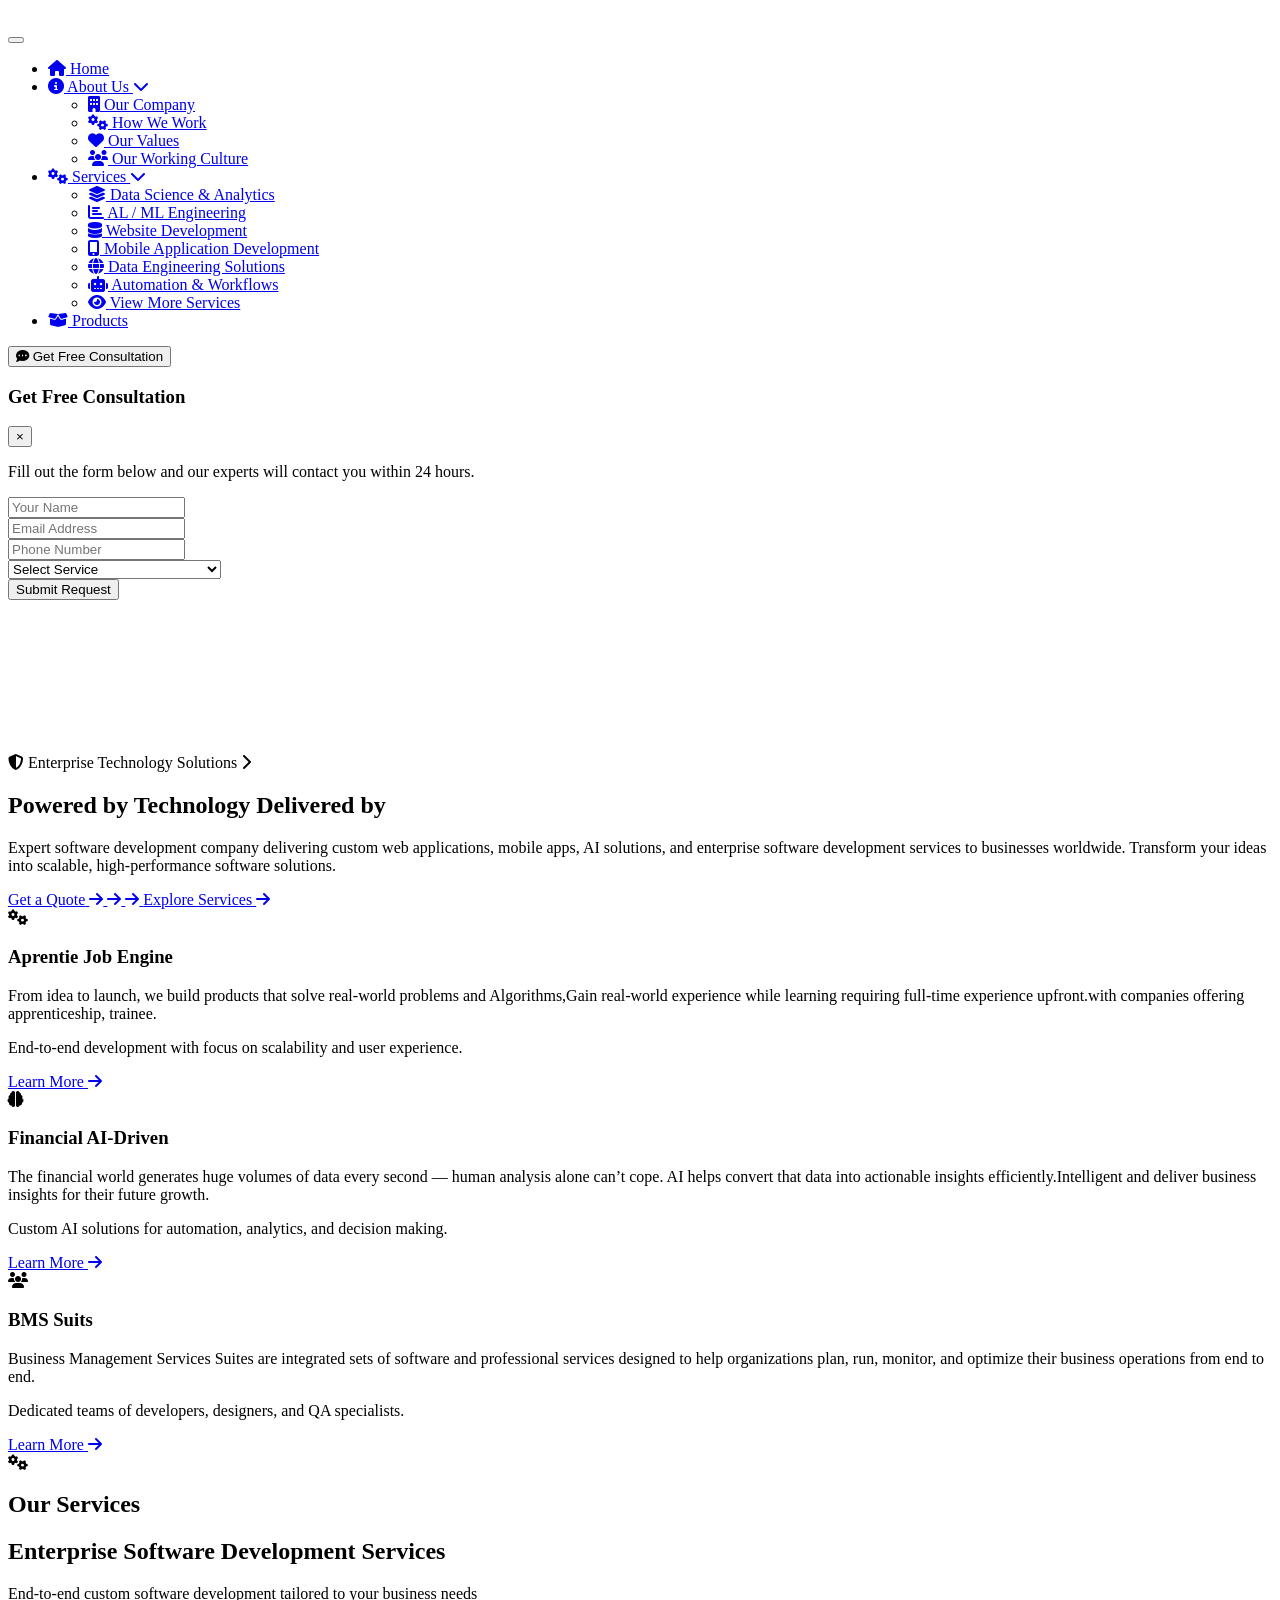
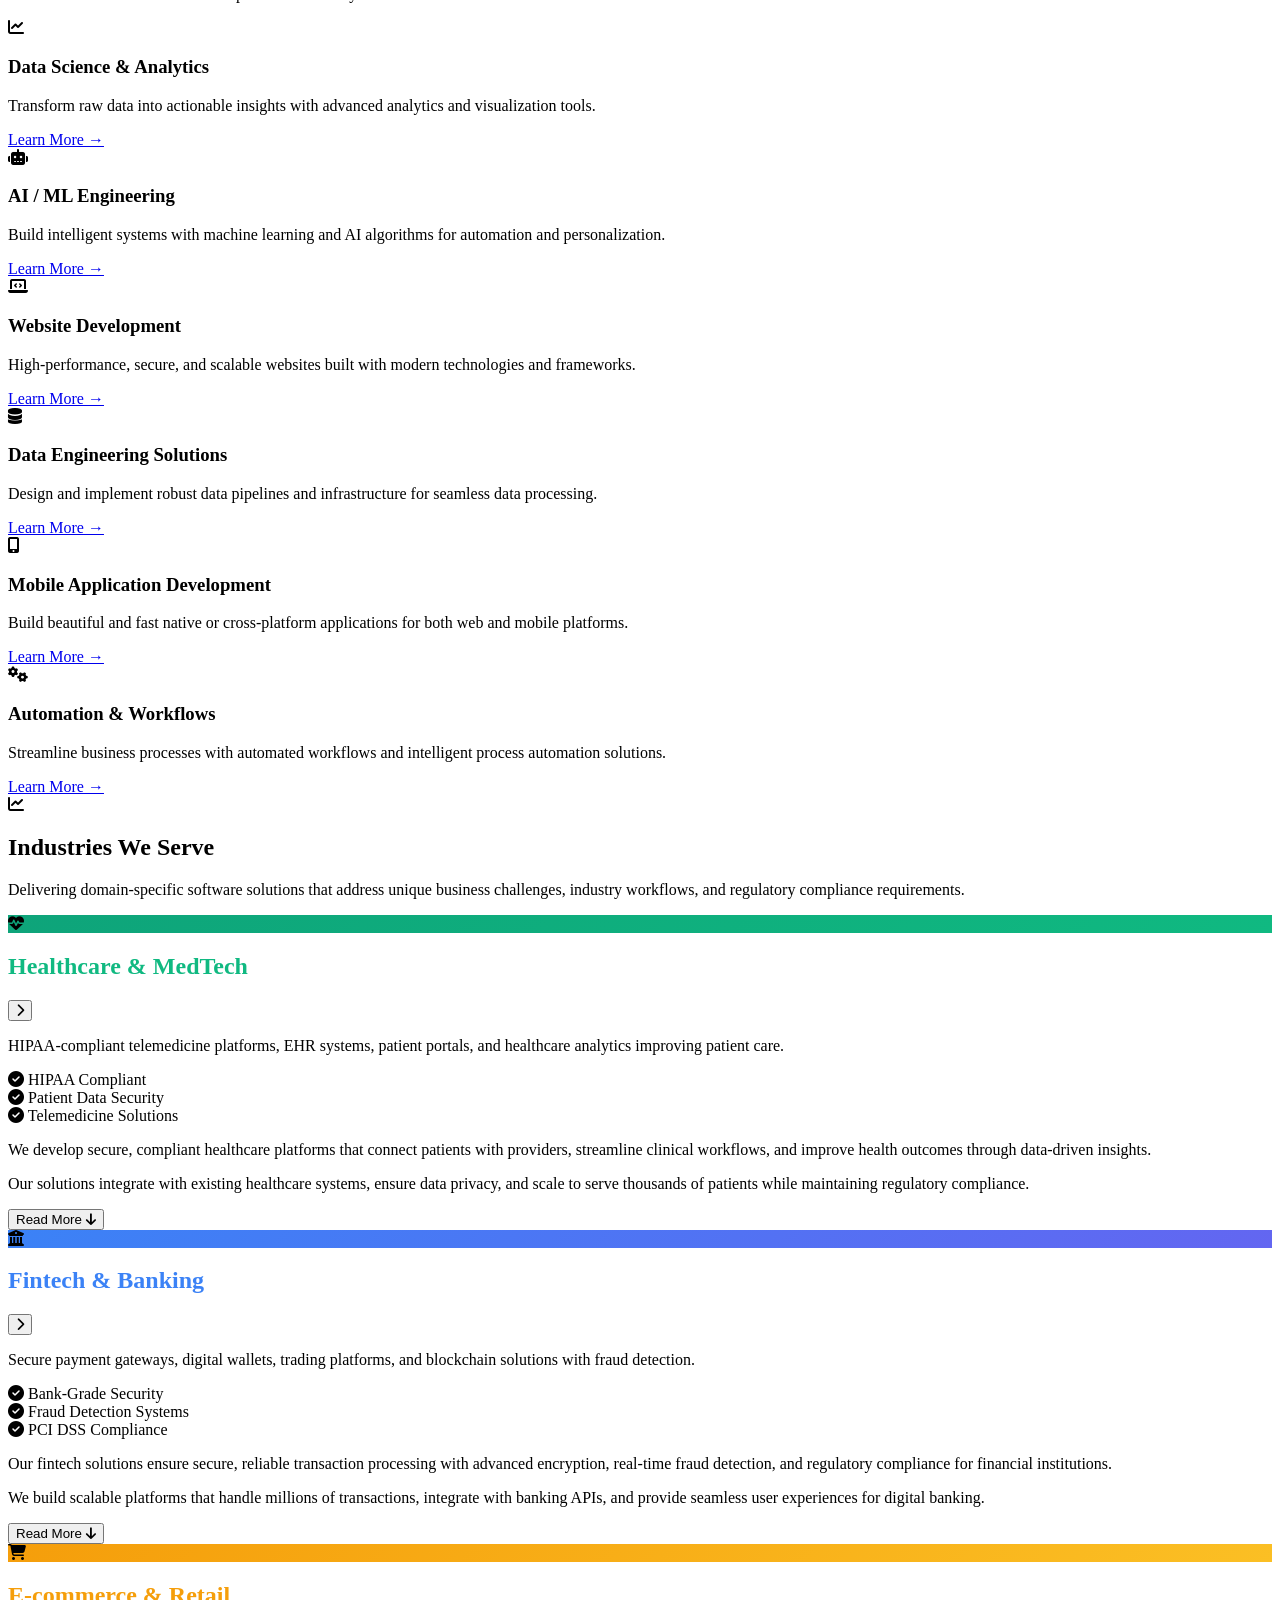
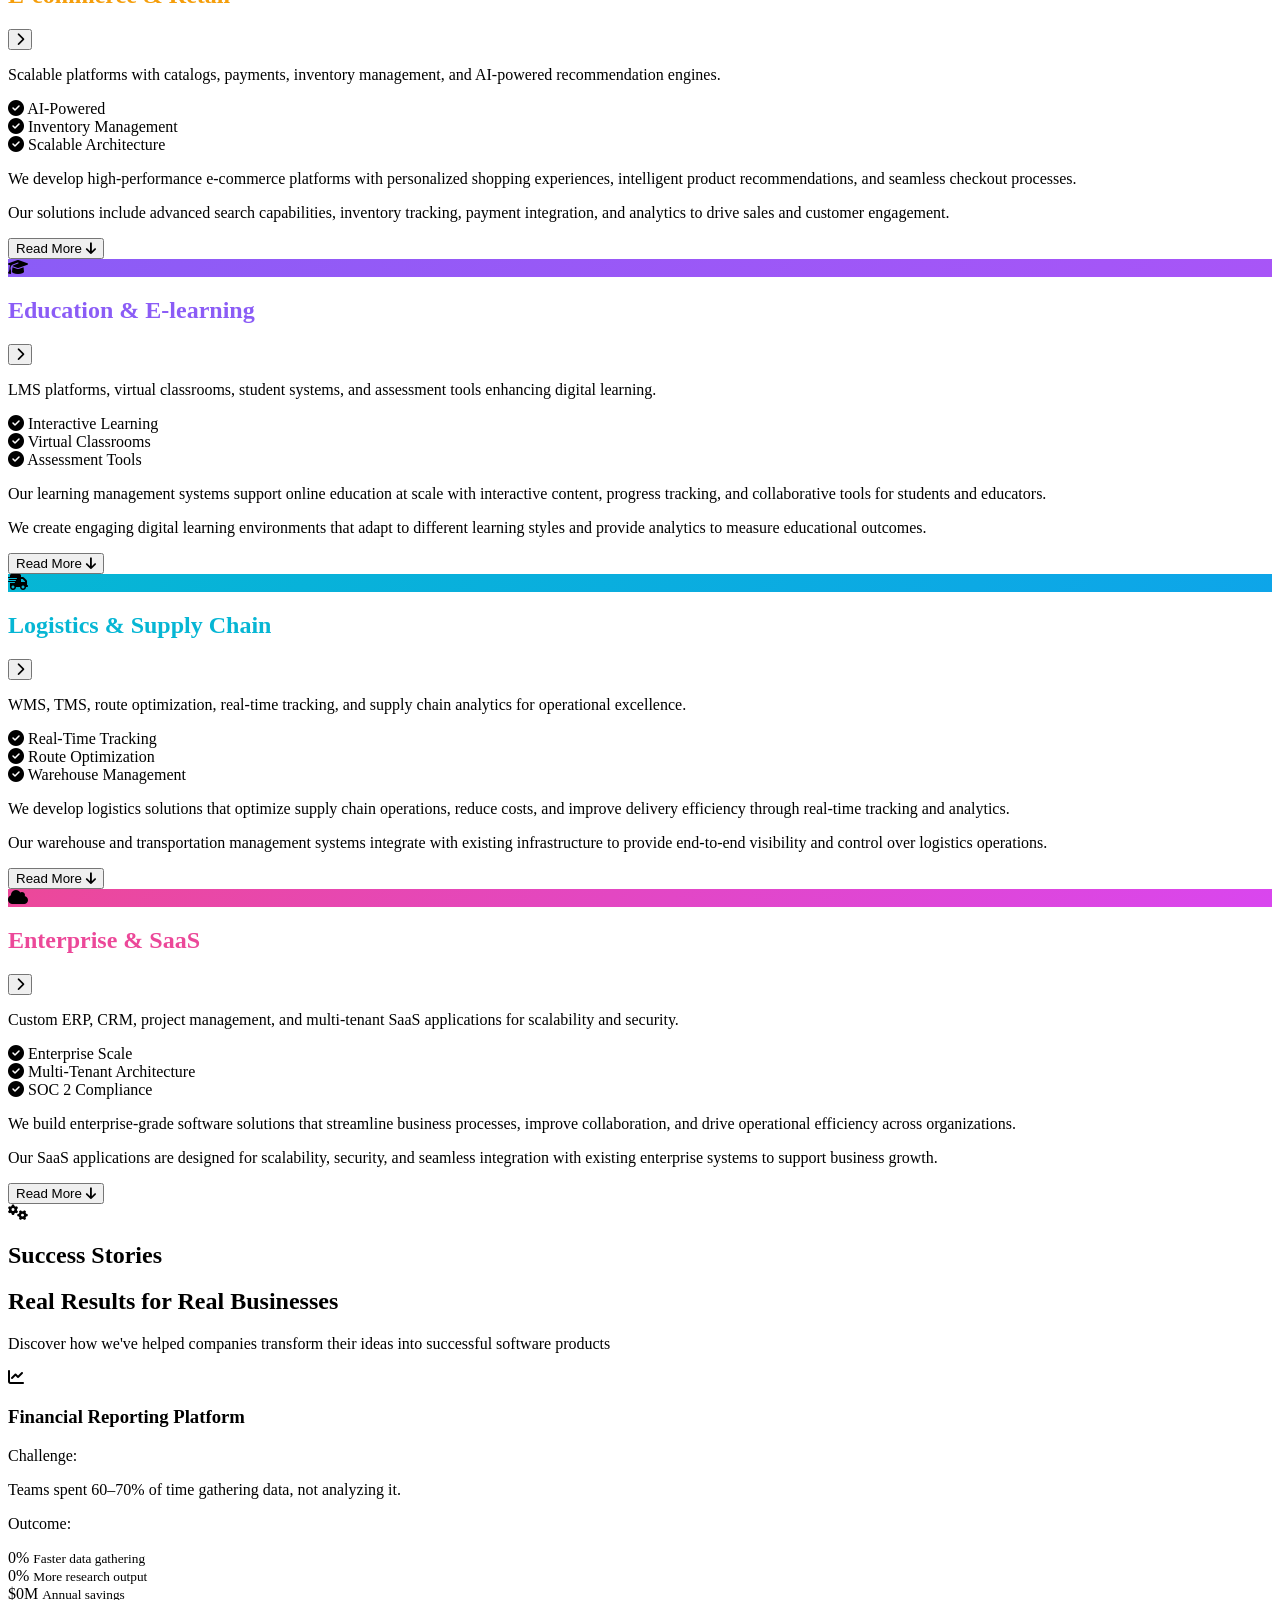
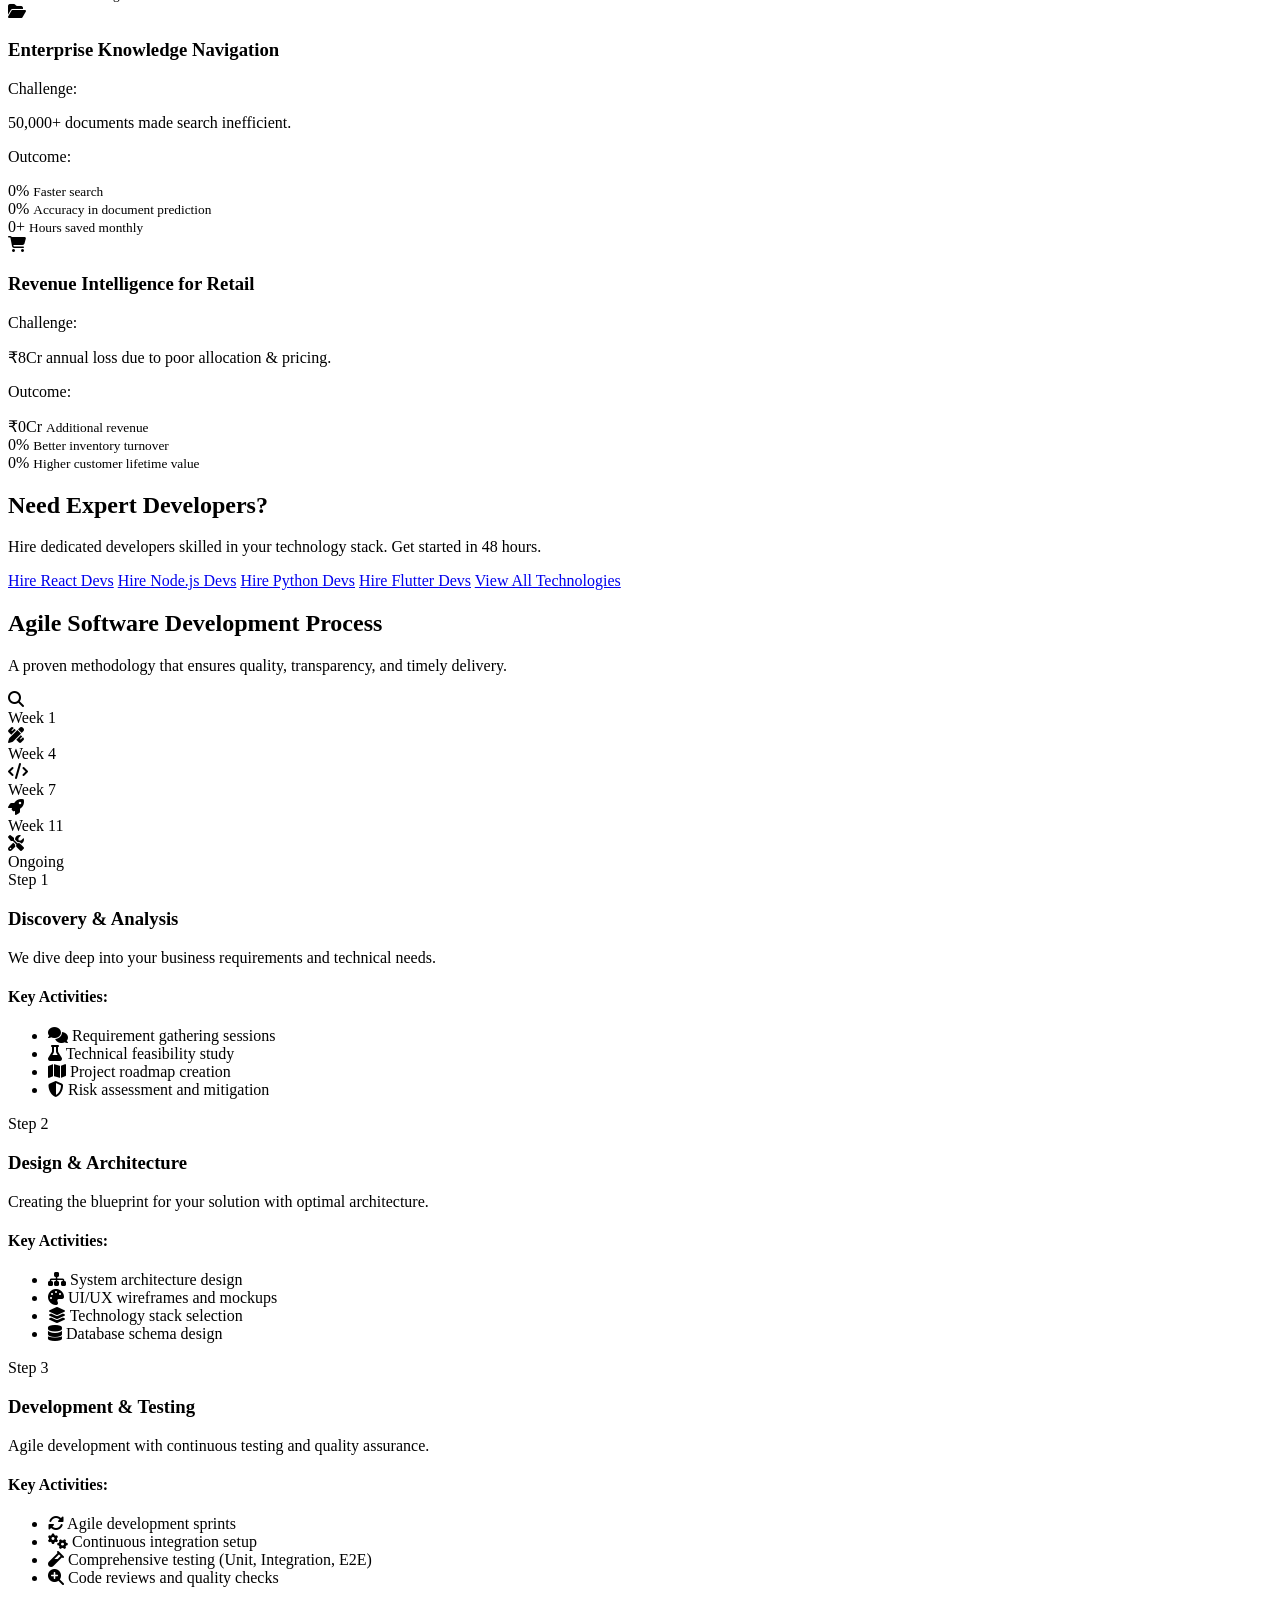
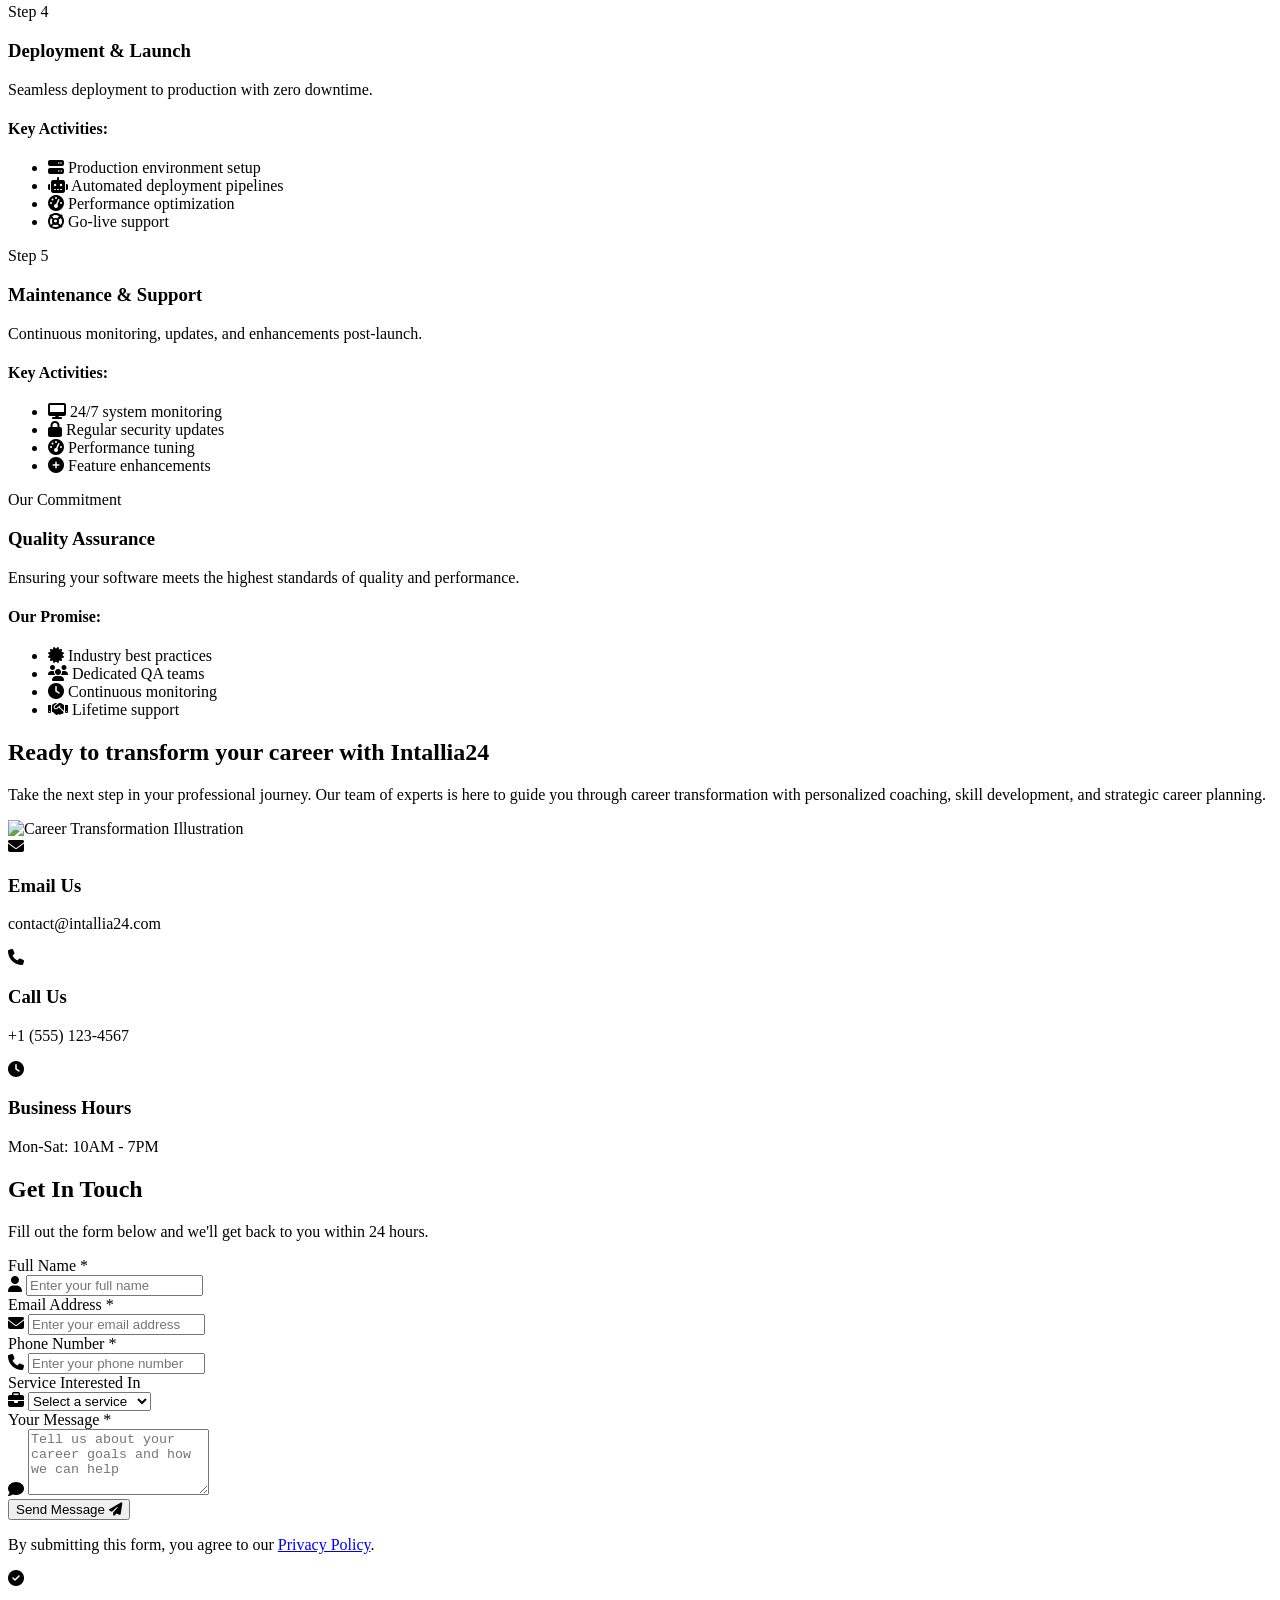
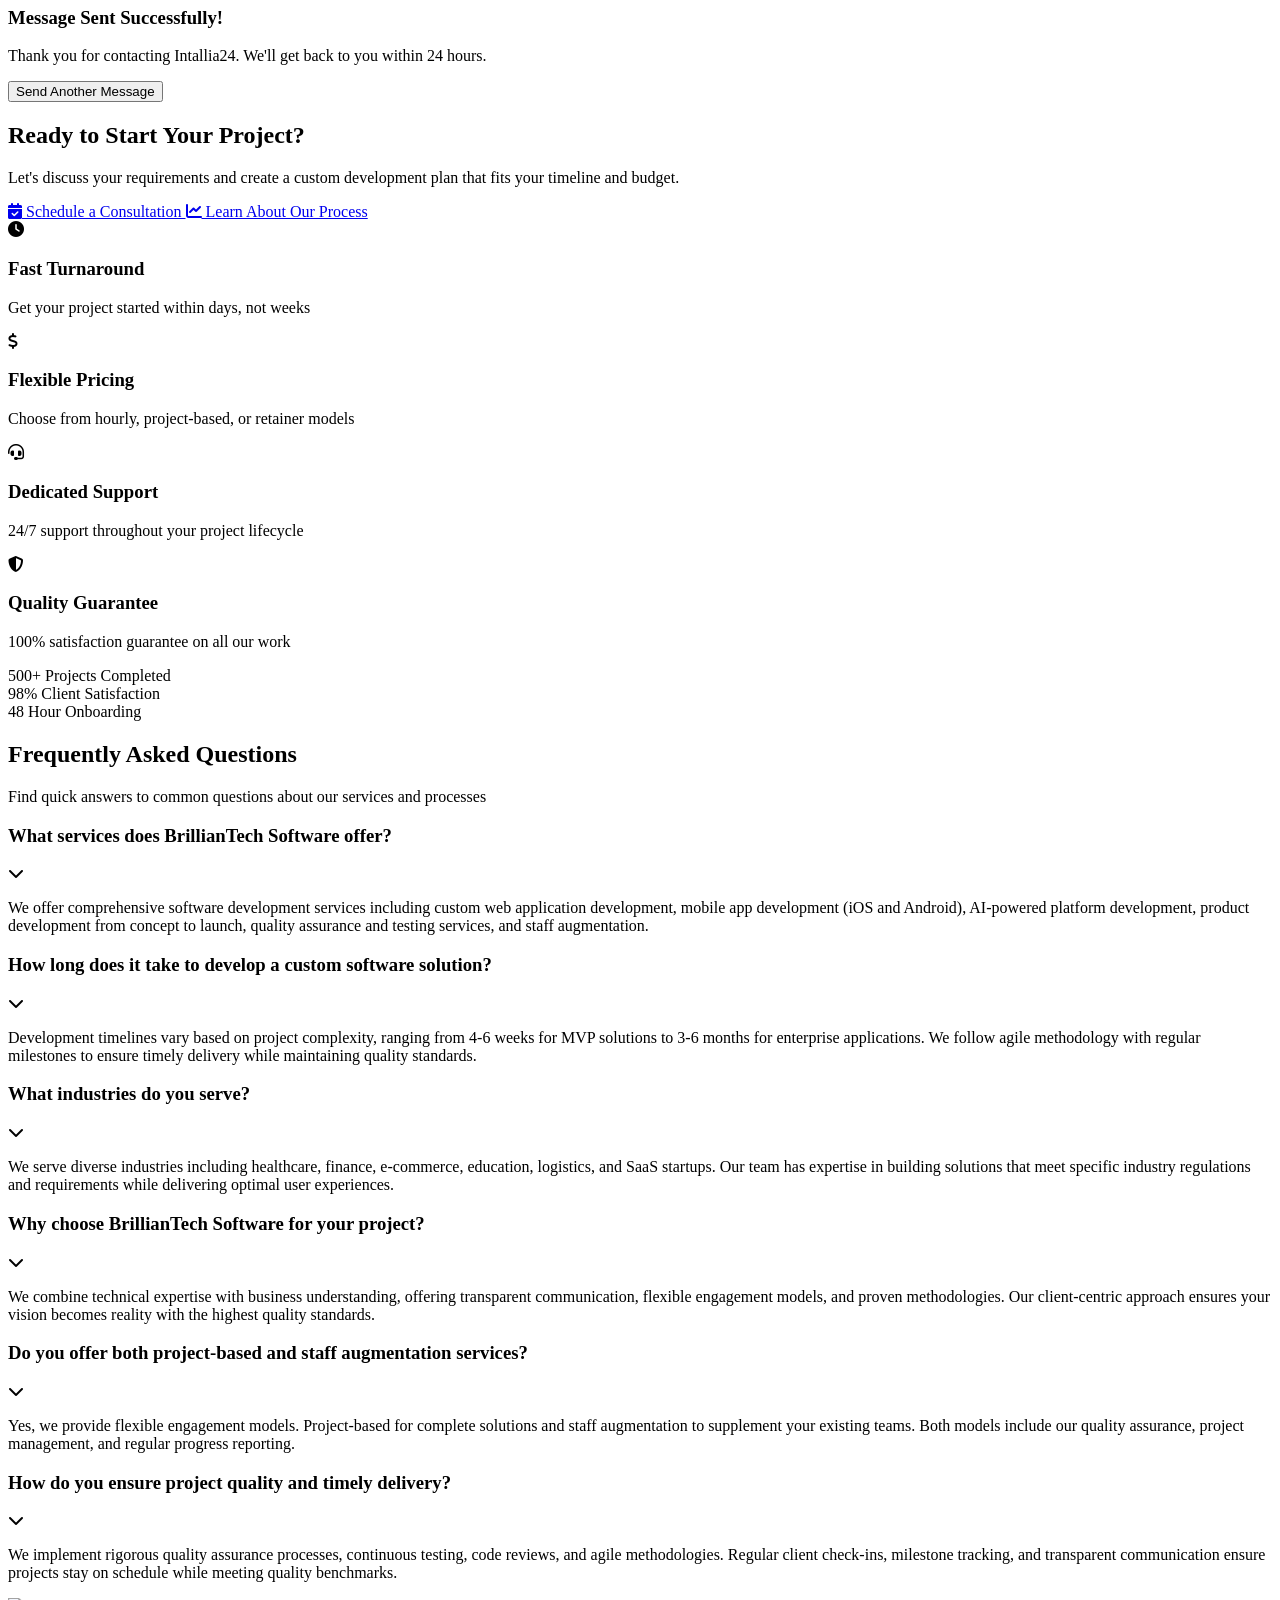
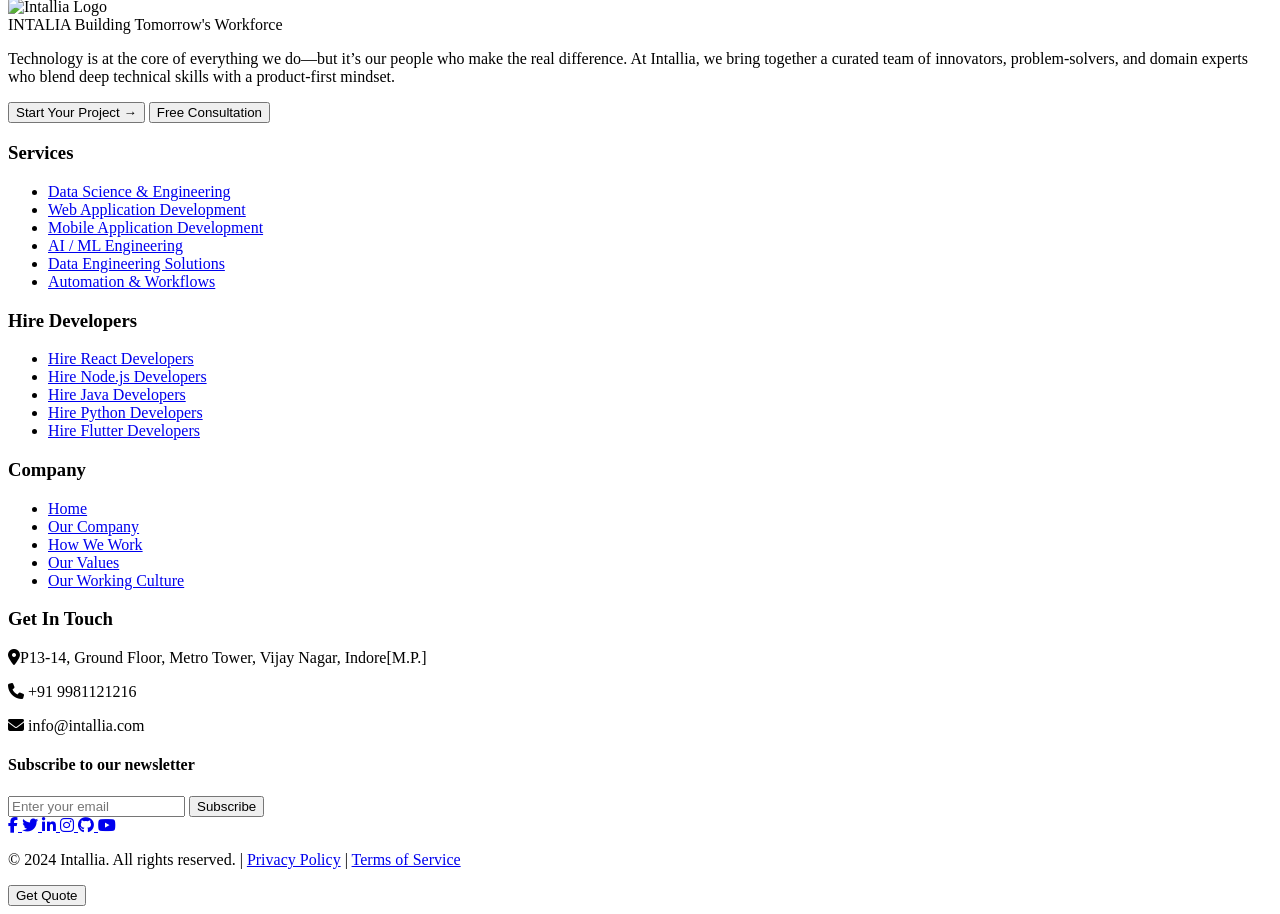
==== commit 58c0e4c9: "Update logo image source path in index.html" ====
--- a/index.html
+++ b/index.html
@@ -1584,7 +1584,7 @@
           <div class="footer-logo-container">
             <div class="logo-wrapper">
               <img
-                src="/Images/logo1.png"
+                src="/Intallia24/Images/logo1.png"
                 alt="Intallia Logo"
                 class="footer-logo"
               />
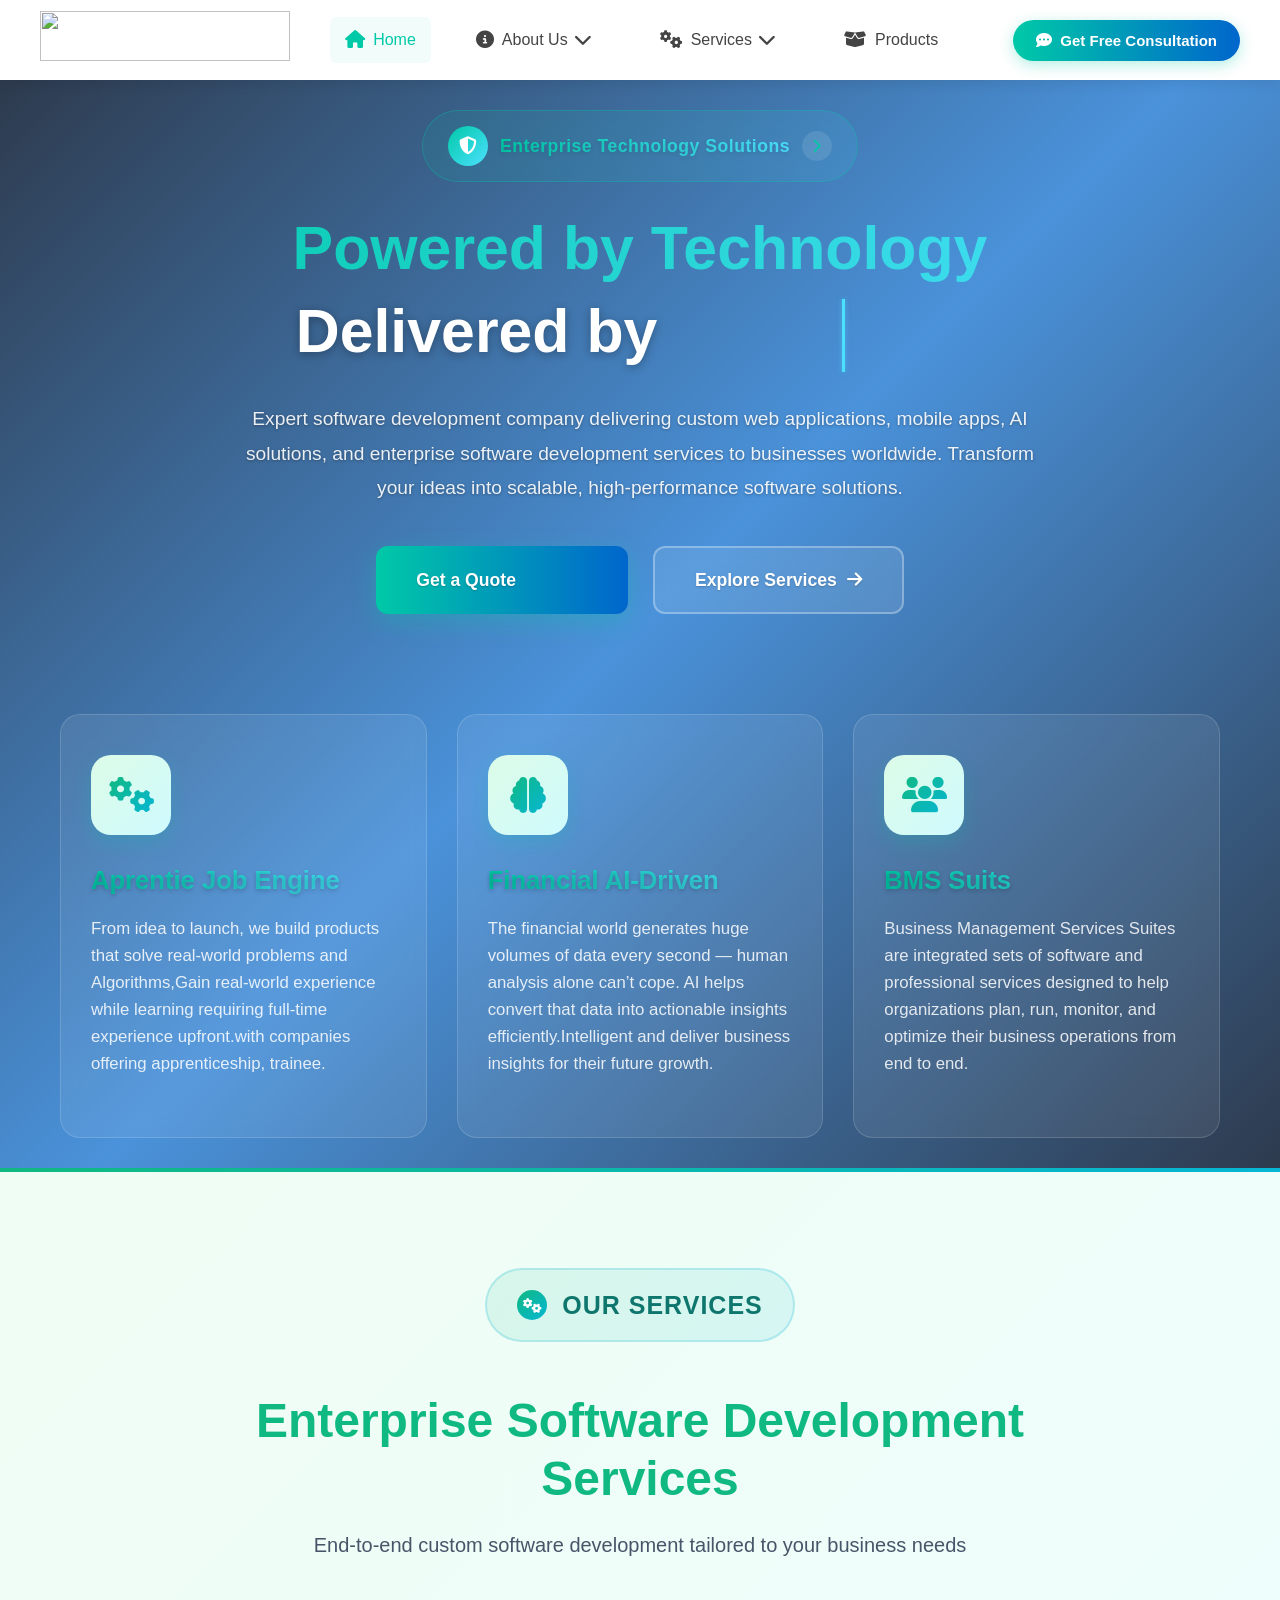
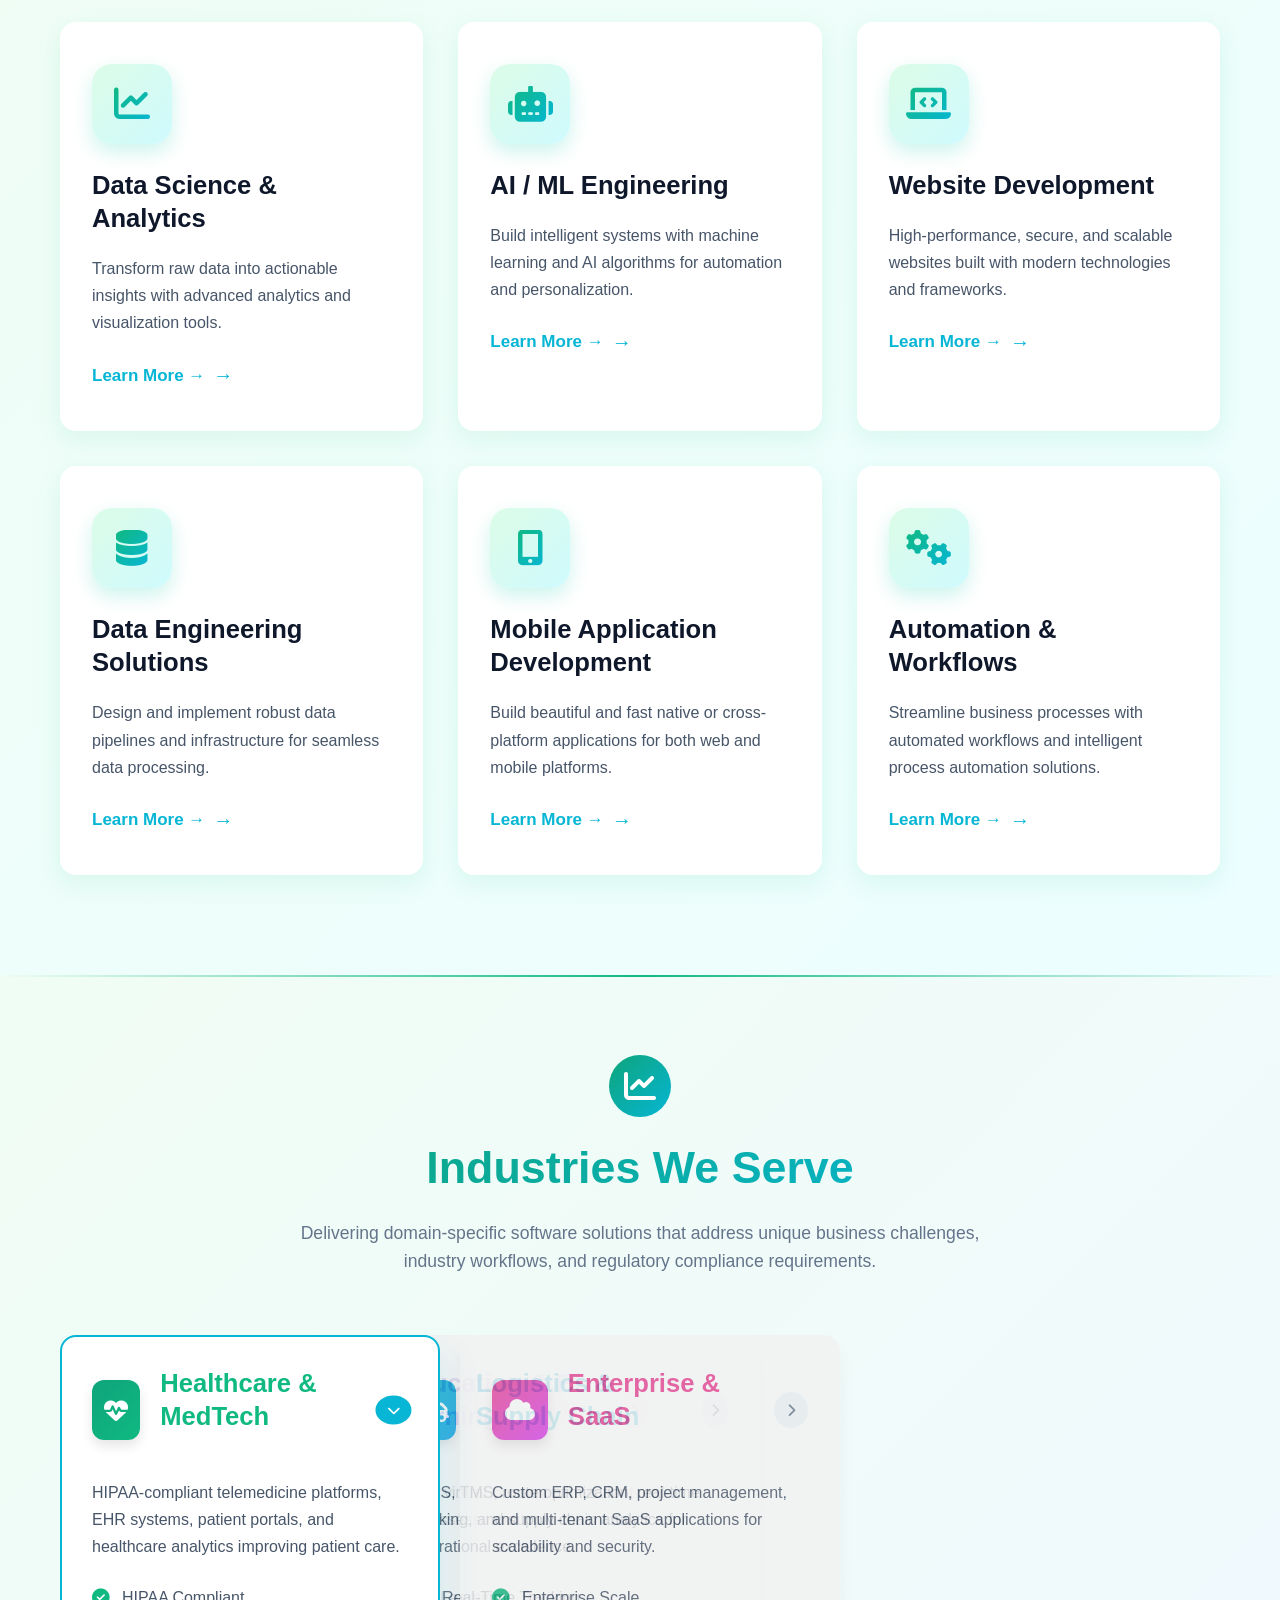
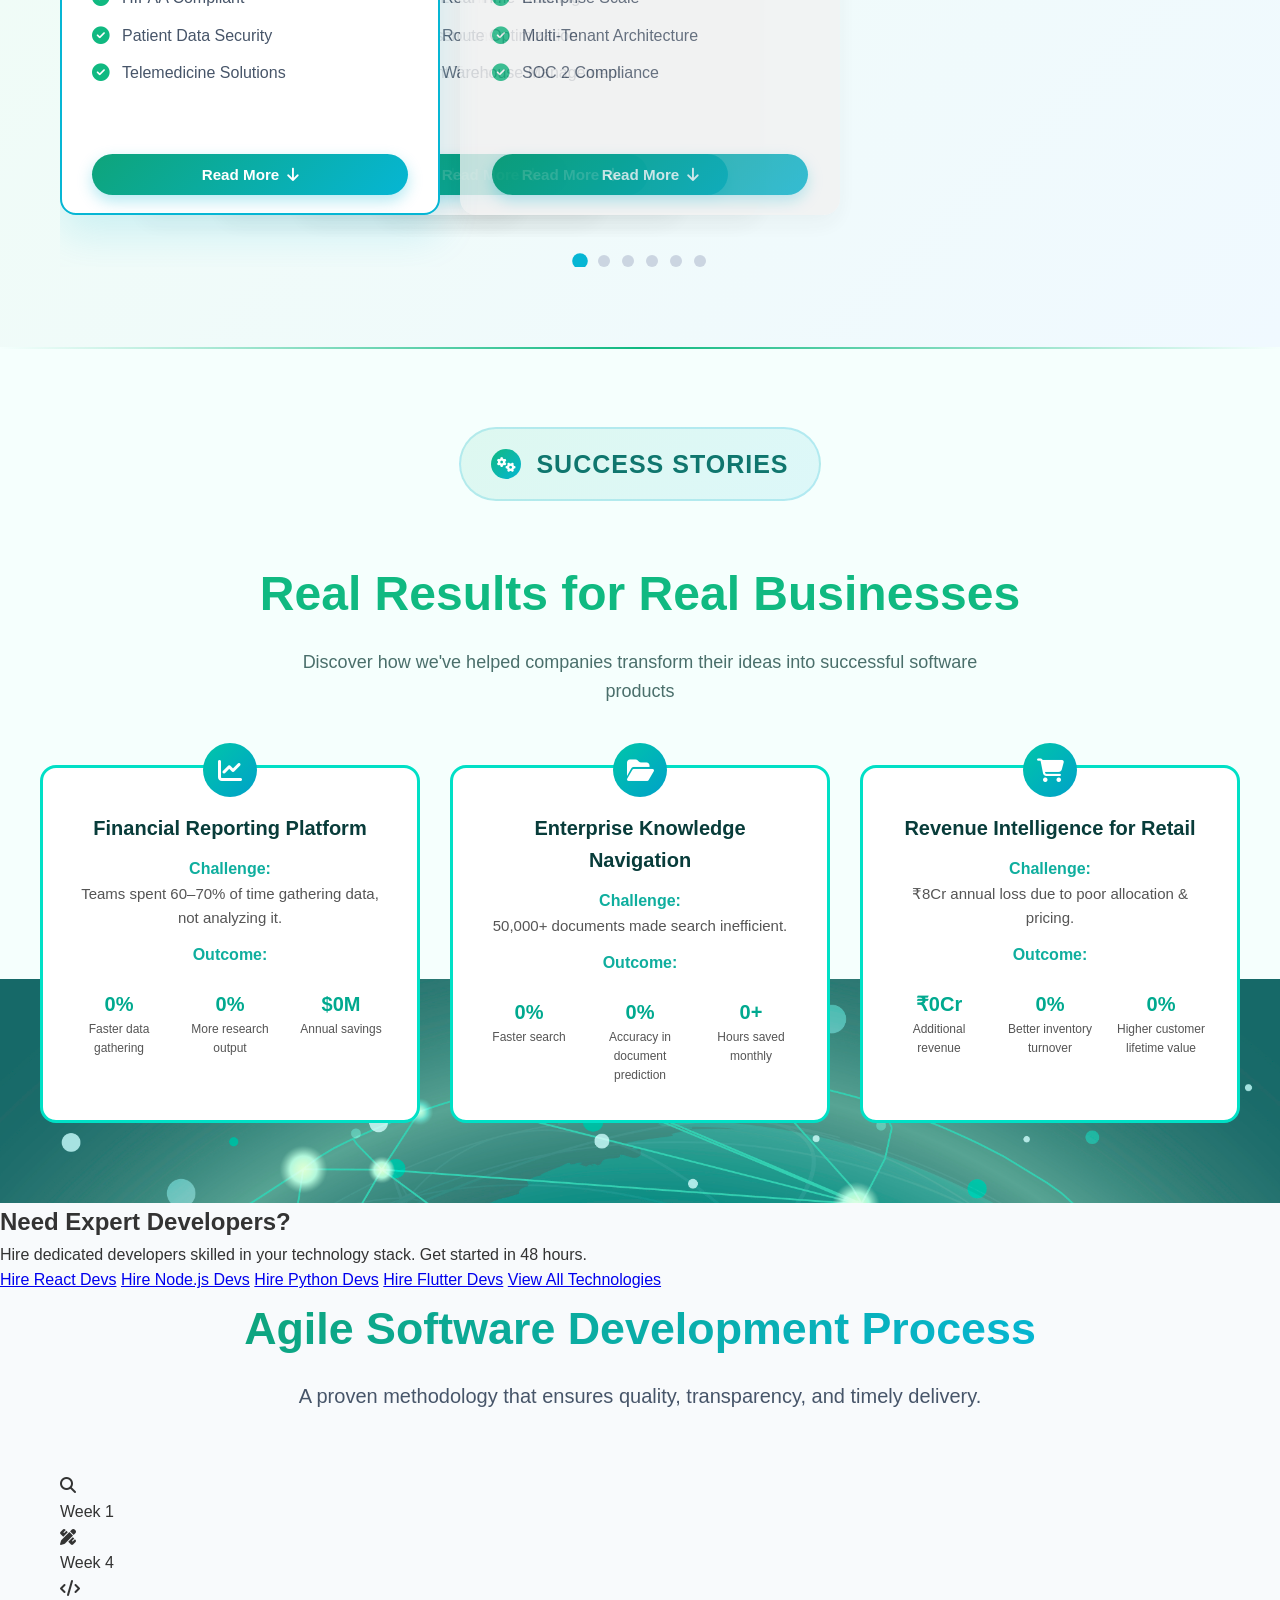
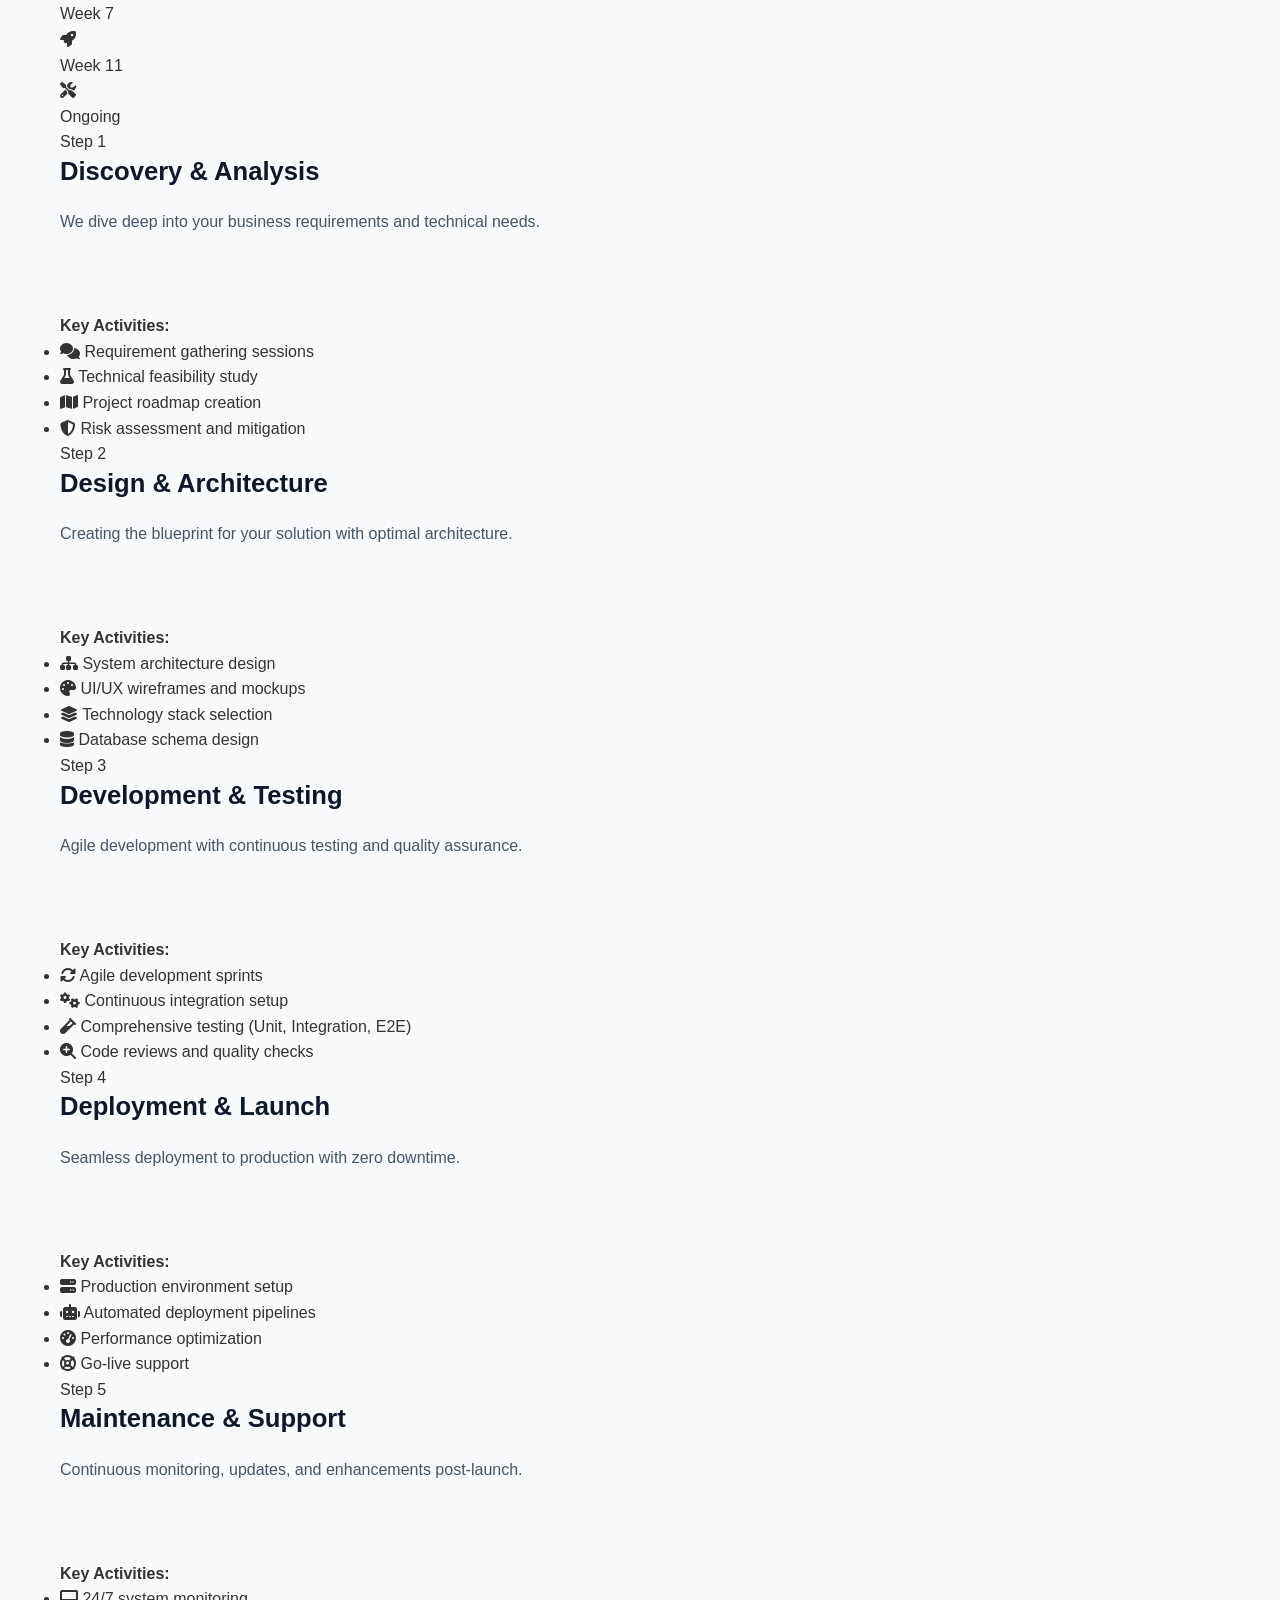
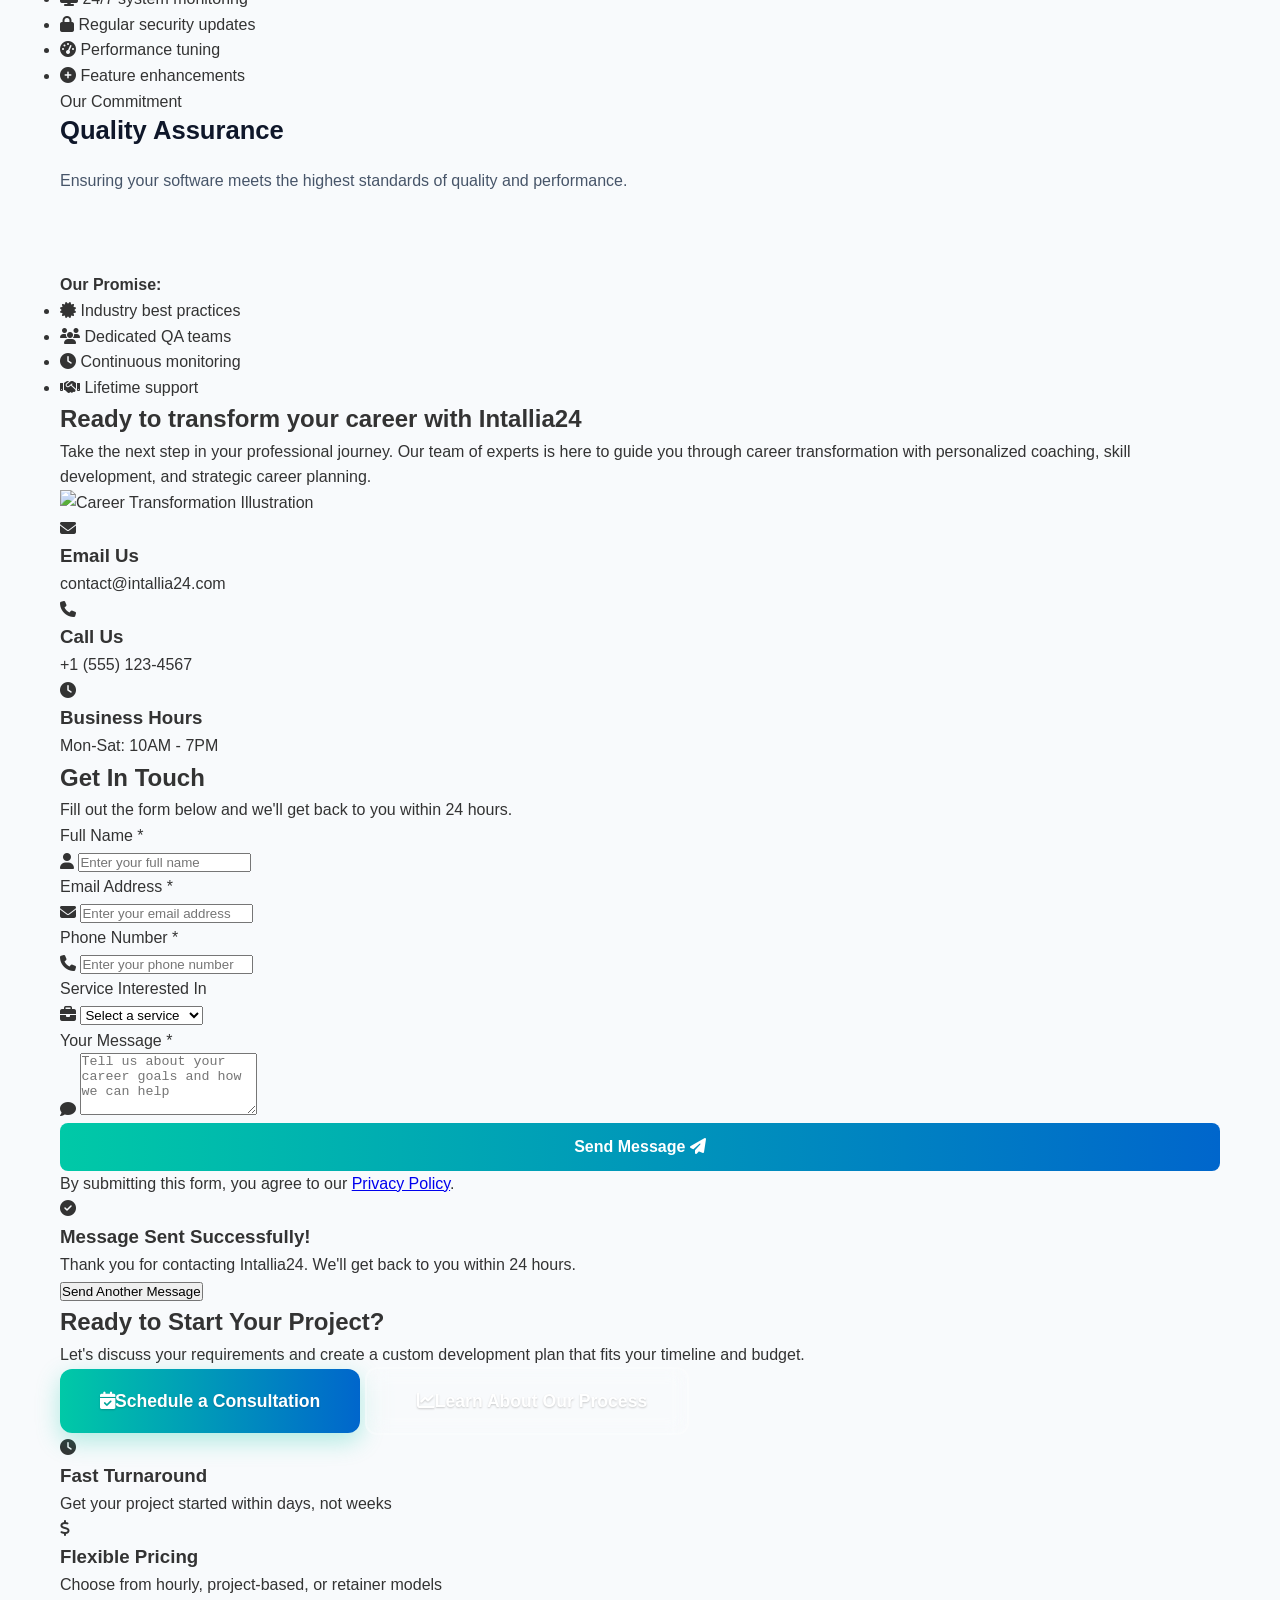
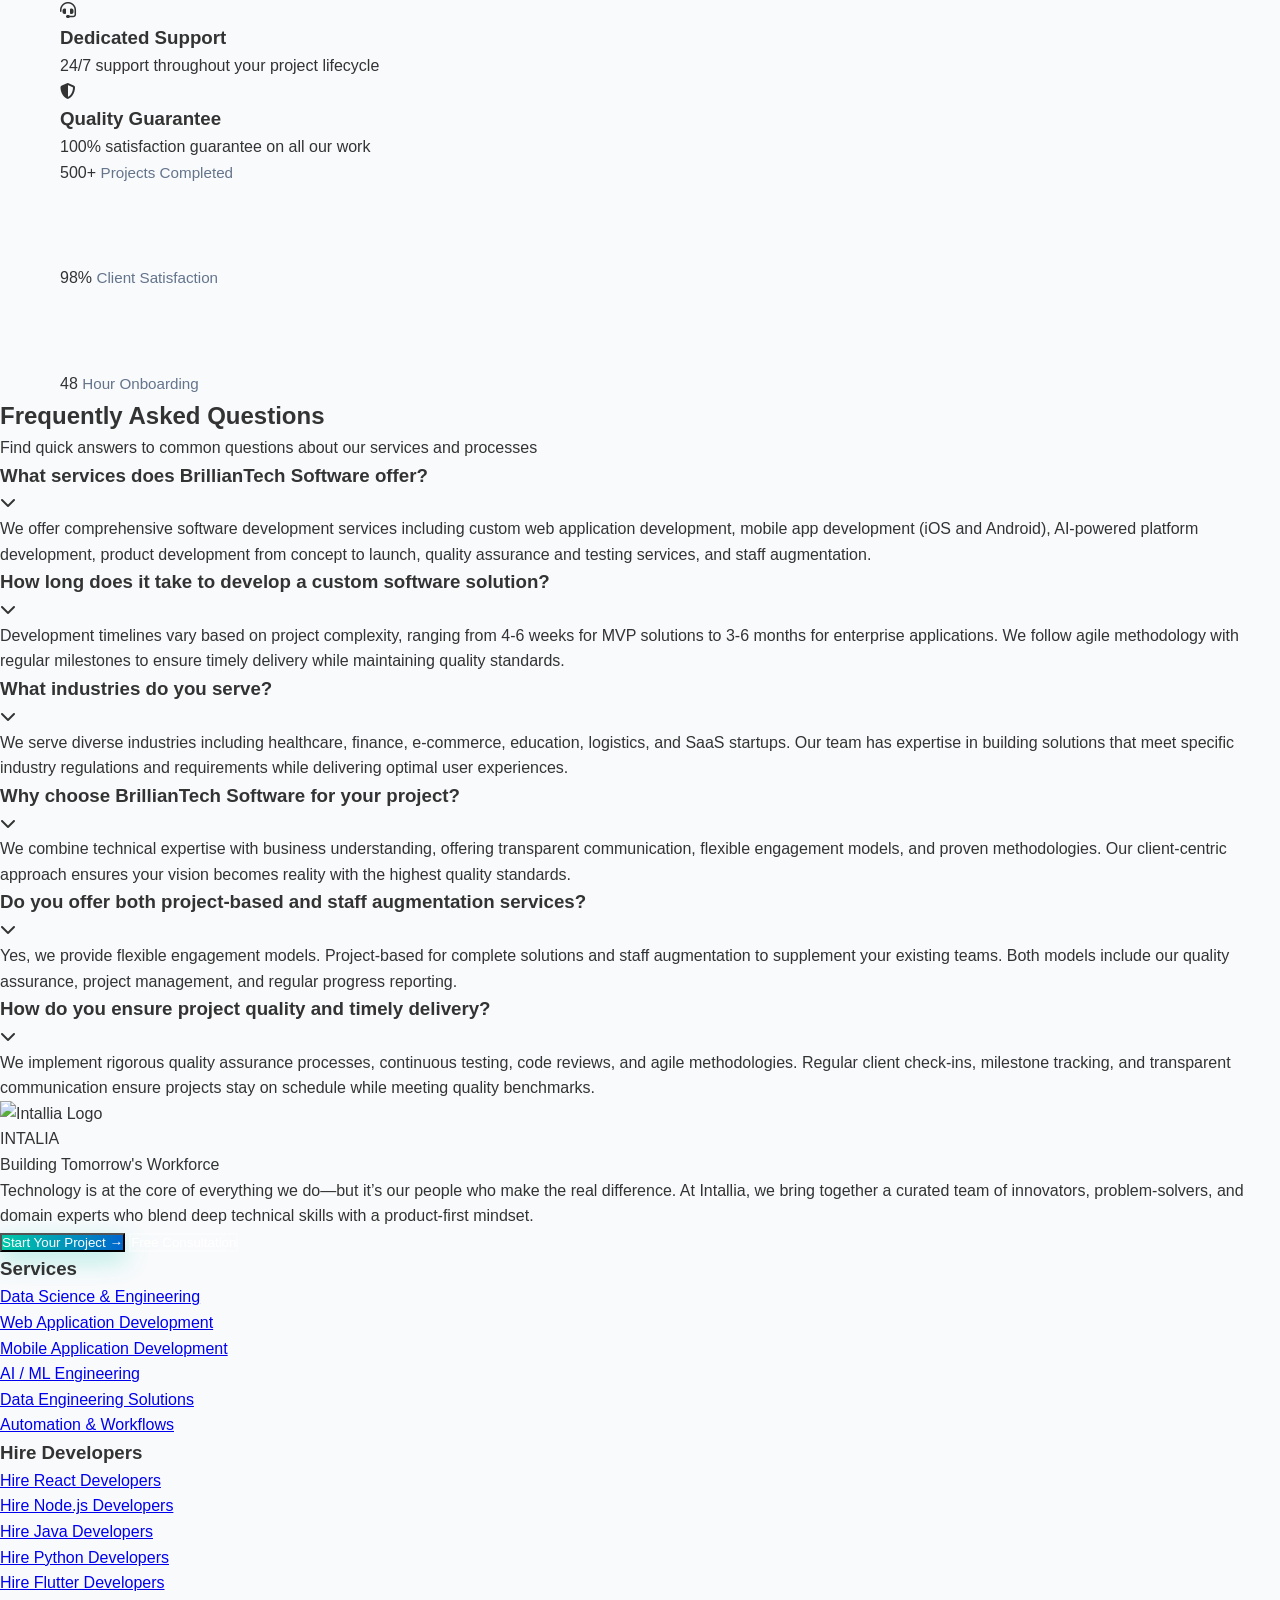
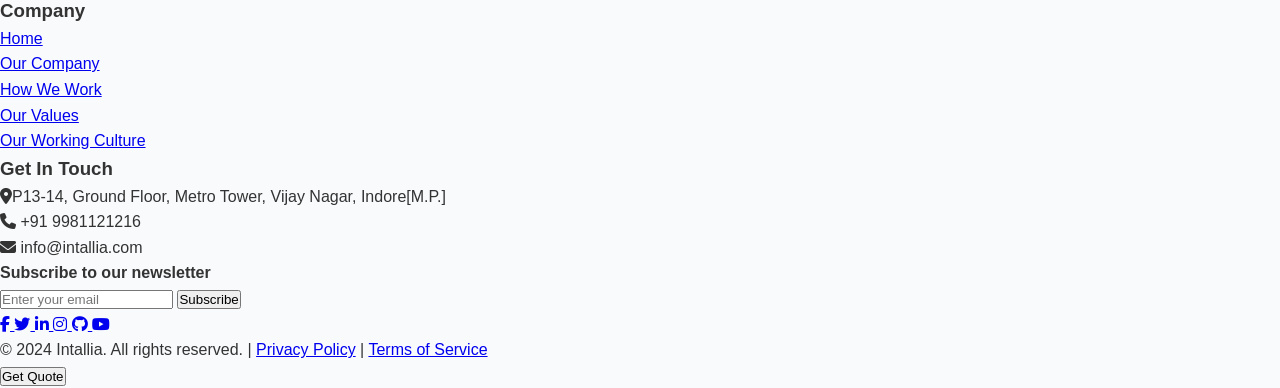
==== commit 796e60f1: "Update CSS link paths in index.html" ====
--- a/index.html
+++ b/index.html
@@ -12,11 +12,11 @@
       href="https://fonts.googleapis.com/css2?family=Poppins:wght@300;400;500;600;700&display=swap"
       rel="stylesheet"
     />
-    <link rel="stylesheet" href="/Intallia24/CSS/navbar.css" />
-    <link rel="stylesheet" href="/Intallia24/CSS/banner.css" />
-    <link rel="stylesheet" href="/Intallia24/CSS/services.css" />
-    <link rel="stylesheet" href="/Intallia24/CSS/industries.css" />
-    <link rel="stylesheet" href="/Intallia24/CSS/success.css" />
+    <link rel="stylesheet" href="../CSS/navbar.css" />
+    <link rel="stylesheet" href="../CSS/banner.css" />
+    <link rel="stylesheet" href="../CSS/services.css" />
+    <link rel="stylesheet" href="../CSS/industries.css" />
+    <link rel="stylesheet" href="../CSS/success.css" />
     <link rel="stylesheet" href="/Intallia24/CSS/need.css" />
     <link rel="stylesheet" href="/Intallia24/CSS/agile.css" />
     <link rel="stylesheet" href="/Intallia24/CSS/contact.css" />
--- a/CSS/navbar.css
+++ b/CSS/navbar.css
@@ -0,0 +1,639 @@
+/* Reset & Base Styles */
+* {
+  margin: 0;
+  padding: 0;
+  box-sizing: border-box;
+}
+
+body {
+  font-family: "Poppins", sans-serif;
+  background-color: #f8fafc;
+  color: #333;
+  line-height: 1.6;
+}
+
+.container {
+  max-width: 1200px;
+  margin: 0 auto;
+  padding: 0 20px;
+}
+
+/* Header & Navbar */
+.header {
+  background-color: #fff;
+  box-shadow: 0 4px 12px rgba(0, 0, 0, 0.08);
+  position: sticky;
+  top: 0;
+  z-index: 1000;
+}
+
+.navbar {
+  display: flex;
+  justify-content: space-between;
+  align-items: center;
+  padding: 0 40px;
+  height: 80px;
+}
+
+/* Logo */
+.logo-container {
+  display: flex;
+  align-items: center;
+}
+
+.logo {
+  display: flex;
+  align-items: center;
+  position: relative;
+  cursor: pointer;
+}
+
+.logo-text {
+  display: flex;
+  flex-direction: column;
+  z-index: 2;
+}
+.logo-text img {
+  width: 250px;
+  height: 50px;
+  object-fit: contain;
+}
+
+.logo-main {
+  font-size: 28px;
+  font-weight: 700;
+  background: linear-gradient(90deg, #00c9a7, #0066cc);
+  -webkit-background-clip: text;
+  background-clip: text;
+  color: transparent;
+  letter-spacing: 1px;
+}
+
+.logo-sub {
+  font-size: 11px;
+  color: #555;
+  font-weight: 500;
+  letter-spacing: 0.5px;
+  margin-top: -2px;
+}
+
+.logo-gradient {
+  position: absolute;
+  width: 100%;
+  height: 100%;
+  /* background: linear-gradient(
+    90deg,
+    rgba(0, 201, 167, 0.1),
+    rgba(0, 102, 204, 0.1)
+  ); */
+  border-radius: 8px;
+  z-index: 1;
+  opacity: 0.7;
+  transition: all 0.3s ease;
+}
+
+.logo:hover .logo-gradient {
+  opacity: 1;
+  transform: scale(1.05);
+}
+
+/* Navigation Menu */
+.nav-menu {
+  display: flex;
+  list-style: none;
+  margin: 0;
+  padding: 0;
+}
+
+.nav-item {
+  position: relative;
+  margin: 0 15px;
+}
+
+.nav-link {
+  display: flex;
+  align-items: center;
+  color: #444;
+  font-weight: 500;
+  font-size: 16px;
+  text-decoration: none;
+  padding: 10px 15px;
+  border-radius: 6px;
+  transition: all 0.3s ease;
+}
+
+.nav-link i {
+  margin-right: 8px;
+  font-size: 18px;
+}
+
+.nav-link:hover,
+.nav-link.active {
+  color: #00c9a7;
+  background-color: rgba(0, 201, 167, 0.05);
+}
+
+.dropdown-toggle {
+  position: relative;
+  cursor: pointer;
+}
+
+.dropdown-icon {
+  margin-left: 6px;
+  font-size: 12px;
+  transition: transform 0.3s ease;
+}
+
+/* Dropdown Menu - Desktop */
+.dropdown-menu {
+  position: absolute;
+  top: 100%;
+  left: 0;
+  width: 280px;
+  background-color: #fff;
+  box-shadow: 0 10px 30px rgba(0, 0, 0, 0.12);
+  border-radius: 10px;
+  list-style: none;
+  padding: 10px 0;
+  opacity: 0;
+  visibility: hidden;
+  transform: translateY(10px);
+  transition: all 0.4s cubic-bezier(0.175, 0.885, 0.32, 1.1);
+  z-index: 100;
+}
+
+.dropdown:hover .dropdown-menu {
+  opacity: 1;
+  visibility: visible;
+  transform: translateY(0);
+}
+
+.dropdown:hover .dropdown-icon {
+  transform: rotate(180deg);
+}
+
+.dropdown-item {
+  padding: 0;
+}
+
+.dropdown-item a {
+  display: flex;
+  align-items: center;
+  padding: 12px 20px;
+  color: #555;
+  text-decoration: none;
+  transition: all 0.3s ease;
+}
+
+.dropdown-item a i {
+  margin-right: 12px;
+  color: #00c9a7;
+  font-size: 16px;
+  width: 20px;
+  text-align: center;
+}
+
+.dropdown-item a:hover {
+  background-color: rgba(0, 201, 167, 0.08);
+  color: #0066cc;
+  padding-left: 25px;
+}
+
+.dropdown-item a:hover i {
+  color: #0066cc;
+}
+
+.view-more {
+  border-top: 1px solid #eee;
+  margin-top: 5px;
+  padding-top: 12px !important;
+  color: #0066cc !important;
+  font-weight: 600;
+}
+
+.view-more i {
+  color: #0066cc !important;
+}
+
+/* CTA Button */
+.cta-container {
+  margin-left: 20px;
+}
+
+.cta-button {
+  background: linear-gradient(90deg, #00c9a7, #0066cc);
+  color: white;
+  border: none;
+  padding: 12px 23px;
+  border-radius: 50px;
+  font-weight: 600;
+  font-size: 15px;
+  cursor: pointer;
+  display: flex;
+  align-items: center;
+  justify-content: center;
+  transition: all 0.3s ease;
+  box-shadow: 0 4px 15px rgba(0, 201, 167, 0.3);
+}
+
+.cta-button i {
+  margin-right: 8px;
+  font-size: 16px;
+}
+
+.cta-button:hover {
+  transform: translateY(-3px);
+  box-shadow: 0 6px 20px rgba(0, 201, 167, 0.4);
+  background: linear-gradient(90deg, #00d6b3, #0077e6);
+}
+
+/* Mobile Menu Toggle - UPDATED */
+.menu-toggle {
+  display: none;
+  background: none;
+  border: none;
+  cursor: pointer;
+  padding: 10px;
+  z-index: 1001;
+  width: 40px;
+  height: 40px;
+  flex-direction: column;
+  justify-content: center;
+  align-items: center;
+}
+
+.bar {
+  display: block;
+  width: 25px;
+  height: 3px;
+  margin: 3px 0;
+  background-color: #00c9a7;
+  border-radius: 2px;
+  transition: all 0.3s ease-in-out;
+}
+
+.menu-toggle.active .bar:nth-child(1) {
+  transform: translateY(8px) rotate(45deg);
+}
+
+.menu-toggle.active .bar:nth-child(2) {
+  opacity: 0;
+}
+
+.menu-toggle.active .bar:nth-child(3) {
+  transform: translateY(-8px) rotate(-45deg);
+}
+
+/* Main Content */
+.main-content {
+  padding: 60px 20px;
+  text-align: center;
+}
+
+.main-content h1 {
+  font-size: 42px;
+  margin-bottom: 20px;
+  background: linear-gradient(90deg, #00c9a7, #0066cc);
+  -webkit-background-clip: text;
+  background-clip: text;
+  color: transparent;
+}
+
+.main-content > p {
+  font-size: 18px;
+  color: #666;
+  margin-bottom: 40px;
+  max-width: 700px;
+  margin-left: auto;
+  margin-right: auto;
+}
+
+.content-section {
+  background-color: #fff;
+  border-radius: 15px;
+  padding: 40px;
+  margin-top: 40px;
+  box-shadow: 0 10px 30px rgba(0, 0, 0, 0.05);
+  text-align: left;
+  animation: fadeIn 0.8s ease;
+}
+
+.content-section h2 {
+  color: #0066cc;
+  margin-bottom: 15px;
+  font-size: 28px;
+}
+
+.content-section p {
+  color: #555;
+  font-size: 16px;
+  line-height: 1.8;
+}
+
+/* Modal */
+.modal {
+  display: none;
+  position: fixed;
+  top: 0;
+  left: 0;
+  width: 100%;
+  height: 100%;
+  background-color: rgba(0, 0, 0, 0.7);
+  z-index: 2000;
+  justify-content: center;
+  align-items: center;
+  animation: fadeIn 0.3s ease;
+}
+
+.modal-content {
+  background-color: #fff;
+  width: 90%;
+  max-width: 500px;
+  border-radius: 15px;
+  overflow: hidden;
+  box-shadow: 0 20px 40px rgba(0, 0, 0, 0.2);
+  animation: slideUp 0.4s ease;
+}
+
+.modal-header {
+  background: linear-gradient(90deg, #00c9a7, #0066cc);
+  color: white;
+  padding: 20px 30px;
+  display: flex;
+  justify-content: space-between;
+  align-items: center;
+}
+
+.modal-header h3 {
+  margin: 0;
+  font-size: 22px;
+}
+
+.close-modal {
+  background: none;
+  border: none;
+  color: white;
+  font-size: 28px;
+  cursor: pointer;
+  line-height: 1;
+  transition: transform 0.3s ease;
+}
+
+.close-modal:hover {
+  transform: scale(1.2);
+}
+
+.modal-body {
+  padding: 30px;
+}
+
+.modal-body p {
+  color: #666;
+  margin-bottom: 25px;
+}
+
+.form-group {
+  margin-bottom: 20px;
+}
+
+.form-group input,
+.form-group select {
+  width: 100%;
+  padding: 14px 16px;
+  border: 1px solid #ddd;
+  border-radius: 8px;
+  font-size: 16px;
+  font-family: "Poppins", sans-serif;
+  transition: all 0.3s ease;
+}
+
+.form-group input:focus,
+.form-group select:focus {
+  border-color: #00c9a7;
+  box-shadow: 0 0 0 3px rgba(0, 201, 167, 0.2);
+  outline: none;
+}
+
+.submit-btn {
+  background: linear-gradient(90deg, #00c9a7, #0066cc);
+  color: white;
+  border: none;
+  padding: 15px 30px;
+  border-radius: 8px;
+  font-size: 16px;
+  font-weight: 600;
+  cursor: pointer;
+  width: 100%;
+  transition: all 0.3s ease;
+}
+
+.submit-btn:hover {
+  background: linear-gradient(90deg, #00d6b3, #0077e6);
+  transform: translateY(-3px);
+  box-shadow: 0 6px 15px rgba(0, 201, 167, 0.3);
+}
+
+/* Animations */
+@keyframes fadeIn {
+  from {
+    opacity: 0;
+  }
+  to {
+    opacity: 1;
+  }
+}
+
+@keyframes slideUp {
+  from {
+    opacity: 0;
+    transform: translateY(30px);
+  }
+  to {
+    opacity: 1;
+    transform: translateY(0);
+  }
+}
+
+/* Responsive Design */
+@media (max-width: 1100px) {
+  .navbar {
+    padding: 0 30px;
+  }
+
+  .nav-item {
+    margin: 0 10px;
+  }
+
+  .nav-link {
+    padding: 10px 12px;
+    font-size: 15px;
+  }
+
+  .cta-button {
+    padding: 10px 20px;
+    font-size: 14px;
+  }
+}
+
+/* MOBILE RESPONSIVE - UPDATED */
+@media (max-width: 992px) {
+  .menu-toggle {
+    display: flex;
+  }
+
+  .nav-menu {
+    position: fixed;
+    top: 80px;
+    left: -100%;
+    width: 100%;
+    flex-direction: column;
+    background-color: #fff;
+    box-shadow: 0 10px 20px rgba(0, 0, 0, 0.1);
+    padding: 20px 0;
+    transition: all 0.5s ease;
+    z-index: 999;
+    max-height: calc(100vh - 80px);
+    overflow-y: auto;
+  }
+
+  .nav-menu.active {
+    left: 0;
+  }
+
+  .nav-item {
+    margin: 0;
+    width: 100%;
+  }
+
+  .nav-link {
+    padding: 15px 30px;
+    /* justify-content: space-between; */
+    border-radius: 0;
+    border-left: 4px solid transparent;
+    width: 100%;
+  }
+
+  .nav-link.active {
+    border-left-color: #00c9a7;
+    background-color: rgba(0, 201, 167, 0.05);
+  }
+
+  /* Mobile dropdown menu */
+  .dropdown-menu {
+    position: static;
+    width: calc(100% - 20px);
+    opacity: 1;
+    visibility: visible;
+    transform: none;
+    box-shadow: none;
+    border-radius: 0;
+    max-height: 0;
+    overflow: hidden;
+    padding: 0;
+    transition: max-height 0.5s ease;
+    background-color: rgba(0, 0, 0, 0.02);
+    border-left: 3px solid #00c9a7;
+    margin-left: 20px;
+    margin-top: 5px;
+  }
+
+  .dropdown.active .dropdown-menu {
+    max-height: 800px;
+    padding: 10px 0;
+  }
+
+  .dropdown.active .dropdown-icon {
+    transform: rotate(180deg);
+  }
+
+  .dropdown-item a {
+    padding: 12px 40px;
+  }
+
+  .cta-container {
+    margin-left: 0;
+    width: 100%;
+    padding: 20px 30px;
+    margin-top: 10px;
+    border-top: 1px solid #eee;
+  }
+
+  .cta-button {
+    width: 100%;
+    justify-content: center;
+  }
+
+  .navbar {
+    flex-wrap: wrap;
+    height: auto;
+    min-height: 80px;
+    padding: 15px 20px;
+  }
+
+  .logo-container {
+    width: 100%;
+    justify-content: space-between;
+    margin-bottom: 0;
+  }
+  
+  .logo-text img {
+    width: 200px;
+    height: 40px;
+  }
+}
+
+@media (max-width: 768px) {
+  .navbar {
+    padding: 12px 15px;
+  }
+  
+  .nav-menu {
+    top: 70px;
+  }
+  
+  .logo-text img {
+    width: 180px;
+    height: 35px;
+  }
+}
+
+@media (max-width: 576px) {
+  .navbar {
+    padding: 10px 15px;
+    min-height: 70px;
+  }
+
+  .nav-menu {
+    top: 70px;
+  }
+
+  .nav-link {
+    padding: 12px 20px;
+    font-size: 15px;
+  }
+
+  .dropdown-item a {
+    padding: 10px 30px;
+  }
+
+  .logo-text img {
+    width: 150px;
+    height: 30px;
+  }
+
+  .main-content h1 {
+    font-size: 32px;
+  }
+
+  .main-content > p {
+    font-size: 16px;
+  }
+
+  .content-section {
+    padding: 25px;
+  }
+
+  .modal-content {
+    width: 95%;
+  }
+}
--- a/CSS/banner.css
+++ b/CSS/banner.css
@@ -0,0 +1,843 @@
+/* Banner Section with Video Background */
+.banner-section {
+    position: relative;
+    min-height: 100vh;
+    padding: 30px 20px;
+    display: flex;
+    align-items: center;
+    justify-content: center;
+    overflow: hidden;
+}
+
+/* Video Background Container */
+.video-background {
+    position: absolute;
+    top: 0;
+    left: 0;
+    width: 100%;
+    height: 100%;
+    z-index: 1;
+    overflow: hidden;
+}
+
+/* Video Styling */
+.video-bg {
+    position: absolute;
+    top: 50%;
+    left: 50%;
+    min-width: 100%;
+    min-height: 100%;
+    width: auto;
+    height: auto;
+    transform: translate(-50%, -50%);
+    object-fit: cover;
+    filter: brightness(0.7);
+}
+
+/* Video Overlay (for better text readability) */
+.video-overlay {
+    position: absolute;
+    top: 0;
+    left: 0;
+    width: 100%;
+    height: 100%;
+    background: linear-gradient(135deg, 
+        rgba(10, 25, 47, 0.85) 0%, 
+        rgba(0, 102, 204, 0.7) 50%,
+        rgba(10, 25, 47, 0.85) 100%);
+    z-index: 2;
+}
+
+/* Banner Container */
+.banner-container {
+    max-width: 1200px;
+    width: 100%;
+    position: relative;
+    z-index: 3;
+    margin: 0 auto;
+}
+
+/* Banner Content */
+.banner-content {
+    text-align: center;
+    margin-bottom: 80px;
+}
+/* Enterprise Badge/Ribbon */
+.enterprise-badge {
+    display: inline-block;
+    margin-bottom: 30px;
+    position: relative;
+    animation: badgeBounce 2s infinite ease-in-out;
+    cursor: pointer;
+}
+
+@keyframes badgeBounce {
+    0%, 100% {
+        transform: translateY(0);
+    }
+    50% {
+        transform: translateY(-8px);
+    }
+}
+
+.badge-content {
+    display: flex;
+    align-items: center;
+    gap: 12px;
+    background: linear-gradient(90deg, rgba(0, 201, 167, 0.1), rgba(76, 224, 255, 0.1));
+    backdrop-filter: blur(10px);
+    border: 1px solid rgba(0, 201, 167, 0.3);
+    border-radius: 50px;
+    padding: 15px 25px;
+    position: relative;
+    z-index: 2;
+    transition: all 0.4s cubic-bezier(0.175, 0.885, 0.32, 1.275);
+    overflow: hidden;
+}
+
+.badge-content::before {
+    content: '';
+    position: absolute;
+    top: 0;
+    left: -100%;
+    width: 100%;
+    height: 100%;
+    background: linear-gradient(90deg, transparent, rgba(255, 255, 255, 0.1), transparent);
+    transition: left 0.6s ease;
+    z-index: -1;
+}
+
+.enterprise-badge:hover .badge-content::before {
+    left: 100%;
+}
+
+.enterprise-badge:hover .badge-content {
+    transform: scale(1.05);
+    border-color: #00c9a7;
+    box-shadow: 0 10px 25px rgba(0, 201, 167, 0.3);
+    background: linear-gradient(90deg, rgba(0, 201, 167, 0.15), rgba(76, 224, 255, 0.15));
+}
+
+.badge-icon {
+    width: 40px;
+    height: 40px;
+    background: linear-gradient(135deg, #00c9a7, #4ce0ff);
+    border-radius: 50%;
+    display: flex;
+    align-items: center;
+    justify-content: center;
+    animation: iconPulse 2s infinite ease-in-out;
+}
+
+@keyframes iconPulse {
+    0%, 100% {
+        transform: scale(1);
+        box-shadow: 0 0 0 0 rgba(0, 201, 167, 0.4);
+    }
+    50% {
+        transform: scale(1.1);
+        box-shadow: 0 0 0 10px rgba(0, 201, 167, 0);
+    }
+}
+
+.badge-icon i {
+    font-size: 18px;
+    color: white;
+}
+
+.badge-text {
+    font-size: 1.1rem;
+    font-weight: 700;
+    background: linear-gradient(90deg, #00c9a7, #4ce0ff);
+    -webkit-background-clip: text;
+    background-clip: text;
+    color: transparent;
+    letter-spacing: 0.5px;
+    text-shadow: 0 2px 4px rgba(0, 0, 0, 0.1);
+}
+
+.badge-arrow {
+    width: 30px;
+    height: 30px;
+    background: rgba(255, 255, 255, 0.1);
+    border-radius: 50%;
+    display: flex;
+    align-items: center;
+    justify-content: center;
+    transition: all 0.3s ease;
+}
+
+.badge-arrow i {
+    font-size: 14px;
+    color: #00c9a7;
+    transition: all 0.3s ease;
+}
+
+.enterprise-badge:hover .badge-arrow {
+    background: #00c9a7;
+    transform: rotate(90deg);
+}
+
+.enterprise-badge:hover .badge-arrow i {
+    color: white;
+}
+
+.badge-glow {
+    position: absolute;
+    top: 50%;
+    left: 50%;
+    width: 100%;
+    height: 100%;
+    background: linear-gradient(90deg, #00c9a7, #4ce0ff);
+    border-radius: 50px;
+    filter: blur(15px);
+    opacity: 0;
+    transform: translate(-50%, -50%);
+    z-index: 1;
+    transition: opacity 0.4s ease;
+}
+
+.enterprise-badge:hover .badge-glow {
+    opacity: 0.3;
+}
+
+/* Responsive Design for Badge */
+@media (max-width: 768px) {
+    .enterprise-badge {
+        margin-bottom: 20px;
+    }
+    
+    .badge-content {
+        padding: 12px 20px;
+        gap: 10px;
+    }
+    
+    .badge-icon {
+        width: 35px;
+        height: 35px;
+    }
+    
+    .badge-icon i {
+        font-size: 16px;
+    }
+    
+    .badge-text {
+        font-size: 1rem;
+    }
+    
+    .badge-arrow {
+        width: 28px;
+        height: 28px;
+    }
+    
+    .badge-arrow i {
+        font-size: 12px;
+    }
+}
+
+@media (max-width: 576px) {
+    .enterprise-badge {
+        margin-bottom: 15px;
+        animation: badgeBounceMobile 2s infinite ease-in-out;
+    }
+    
+    @keyframes badgeBounceMobile {
+        0%, 100% {
+            transform: translateY(0);
+        }
+        50% {
+            transform: translateY(-5px);
+        }
+    }
+    
+    .badge-content {
+        padding: 10px 16px;
+        gap: 8px;
+    }
+    
+    .badge-icon {
+        width: 30px;
+        height: 30px;
+    }
+    
+    .badge-icon i {
+        font-size: 14px;
+    }
+    
+    .badge-text {
+        font-size: 0.9rem;
+    }
+    
+    .badge-arrow {
+        width: 25px;
+        height: 25px;
+        display: none; /* Hide arrow on very small screens */
+    }
+    
+    .badge-arrow i {
+        font-size: 11px;
+    }
+}
+
+@media (max-width: 400px) {
+    .badge-content {
+        flex-direction: column;
+        gap: 8px;
+        padding: 15px 20px;
+        text-align: center;
+    }
+    
+    .badge-text {
+        order: -1;
+    }
+    
+    .badge-icon {
+        order: 1;
+    }
+    
+    .badge-arrow {
+        display: none;
+    }
+}
+.banner-heading {
+    font-size: 3.8rem;
+    font-weight: 800;
+    line-height: 1.2;
+    margin-bottom: 30px;
+    color: #fff;
+    text-shadow: 0 2px 10px rgba(0, 0, 0, 0.3);
+}
+
+.heading-line {
+    display: block;
+    margin-bottom: 10px;
+}
+
+.heading-line:first-child {
+    background: linear-gradient(90deg, #00c9a7, #4ce0ff);
+    -webkit-background-clip: text;
+    background-clip: text;
+    color: transparent;
+    text-shadow: none;
+}
+
+.heading-line:last-child {
+    color: #fff;
+}
+
+.typewriter-container {
+    display: inline-block;
+    position: relative;
+    min-width: 300px;
+    margin-left: 10px;
+    text-shadow: 0 2px 5px rgba(0, 0, 0, 0.5);
+}
+
+.typewriter-text {
+    color: #00c9a7;
+    font-weight: 700;
+    display: inline-block;
+    position: relative;
+}
+
+.cursor {
+    display: inline-block;
+    width: 3px;
+    height: 1.2em;
+    background-color: #4ce0ff;
+    margin-left: 2px;
+    animation: cursorBlink 1s infinite;
+    vertical-align: middle;
+    box-shadow: 0 0 5px rgba(76, 224, 255, 0.5);
+}
+
+@keyframes cursorBlink {
+    0%, 100% { opacity: 1; }
+    50% { opacity: 0; }
+}
+
+.banner-description {
+    font-size: 1.2rem;
+    line-height: 1.8;
+    color: rgba(255, 255, 255, 0.9);
+    margin-bottom: 40px;
+    max-width: 800px;
+    margin-left: auto;
+    margin-right: auto;
+    text-shadow: 0 1px 3px rgba(0, 0, 0, 0.3);
+}
+
+/* Divider */
+.divider {
+    margin: 40px 0;
+    display: flex;
+    justify-content: center;
+}
+
+.divider-line {
+    display: block;
+    width: 120px;
+    height: 4px;
+    background: linear-gradient(90deg, #00c9a7, #4ce0ff);
+    position: relative;
+    overflow: hidden;
+    border-radius: 2px;
+    box-shadow: 0 0 15px rgba(0, 201, 167, 0.3);
+}
+
+.divider-line::after {
+    content: '';
+    position: absolute;
+    top: 0;
+    left: -100%;
+    width: 100%;
+    height: 100%;
+    background: linear-gradient(90deg, transparent, rgba(255, 255, 255, 0.5), transparent);
+    animation: shimmer 2s infinite;
+}
+
+@keyframes shimmer {
+    100% { left: 100%; }
+}
+
+/* CTA Buttons */
+.cta-buttons {
+    display: flex;
+    justify-content: center;
+    gap: 25px;
+    margin-bottom: 100px;
+}
+
+.btn {
+    display: inline-flex;
+    align-items: center;
+    justify-content: center;
+    padding: 18px 40px;
+    font-size: 1.1rem;
+    font-weight: 600;
+    text-decoration: none;
+    border-radius: 12px;
+    transition: all 0.4s cubic-bezier(0.175, 0.885, 0.32, 1.275);
+    position: relative;
+    overflow: hidden;
+    border: none;
+    cursor: pointer;
+    text-shadow: 0 1px 2px rgba(0, 0, 0, 0.2);
+}
+
+.btn-primary {
+    background: linear-gradient(90deg, #00c9a7, #0066cc);
+    color: white;
+    box-shadow: 0 8px 25px rgba(0, 201, 167, 0.3);
+}
+
+.btn-primary .arrow-animation {
+    display: flex;
+    margin-left: 12px;
+    position: relative;
+    width: 60px;
+    height: 20px;
+    overflow: hidden;
+}
+
+.arrow-animation i {
+    position: absolute;
+    font-size: 16px;
+    transition: all 0.3s ease;
+    opacity: 0;
+    transform: translateX(-20px);
+}
+
+.arrow-animation i:nth-child(1) {
+    left: 0;
+    animation: arrowFlow 2s infinite;
+}
+
+.arrow-animation i:nth-child(2) {
+    left: 20px;
+    animation: arrowFlow 2s infinite 0.4s;
+}
+
+.arrow-animation i:nth-child(3) {
+    left: 40px;
+    animation: arrowFlow 2s infinite 0.8s;
+}
+
+@keyframes arrowFlow {
+    0% {
+        opacity: 0;
+        transform: translateX(-20px);
+    }
+    20%, 80% {
+        opacity: 1;
+        transform: translateX(0);
+    }
+    100% {
+        opacity: 0;
+        transform: translateX(20px);
+    }
+}
+
+.btn-primary:hover {
+    transform: translateY(-5px);
+    box-shadow: 0 15px 30px rgba(0, 201, 167, 0.4);
+    background: linear-gradient(90deg, #00d6b3, #0077e6);
+}
+
+.btn-primary:hover .arrow-animation i {
+    animation-play-state: paused;
+}
+
+.btn-primary:hover .arrow-animation i:nth-child(1) {
+    left: 40px;
+    opacity: 0;
+}
+
+.btn-primary:hover .arrow-animation i:nth-child(2) {
+    left: 20px;
+    opacity: 1;
+}
+
+.btn-primary:hover .arrow-animation i:nth-child(3) {
+    left: 0;
+    opacity: 1;
+}
+
+.btn-secondary {
+    background: rgba(255, 255, 255, 0.1);
+    color: white;
+    border: 2px solid rgba(255, 255, 255, 0.3);
+    backdrop-filter: blur(10px);
+}
+
+.btn-secondary i {
+    margin-left: 10px;
+    transition: transform 0.3s ease;
+}
+
+.btn-secondary:hover {
+    background: rgba(255, 255, 255, 0.15);
+    border-color: #00c9a7;
+    transform: translateY(-5px);
+    box-shadow: 0 10px 20px rgba(0, 201, 167, 0.2);
+}
+
+.btn-secondary:hover i {
+    transform: translateX(5px);
+}
+
+/* Banner Cards */
+.banner-cards {
+    display: grid;
+    grid-template-columns: repeat(3, 1fr);
+    gap: 30px;
+    max-width: 1200px;
+    margin: 0 auto;
+    padding: 0 20px;
+}
+
+.service-cards {
+    background: rgba(255, 255, 255, 0.08);
+    backdrop-filter: blur(10px);
+    border-radius: 20px;
+    padding: 40px 30px;
+    border: 1px solid rgba(255, 255, 255, 0.15);
+    transition: all 0.5s cubic-bezier(0.175, 0.885, 0.32, 1.275);
+    position: relative;
+    overflow: hidden;
+    height: 100%;
+    min-height: 320px;
+    display: flex;
+    flex-direction: column;
+    cursor: pointer;
+}
+
+.service-cards::before {
+    content: '';
+    position: absolute;
+    top: 0;
+    left: 0;
+    width: 100%;
+    height: 100%;
+    background: linear-gradient(135deg, rgba(0, 201, 167, 0.1), rgba(76, 224, 255, 0.1));
+    opacity: 0;
+    transition: opacity 0.5s ease;
+    z-index: -1;
+}
+
+.service-cards:hover::before {
+    opacity: 1;
+}
+
+.service-cards:hover {
+    transform: translateY(-15px) scale(1.03);
+    box-shadow: 0 25px 50px rgba(0, 0, 0, 0.4);
+    border-color: rgba(0, 201, 167, 0.4);
+}
+
+.card-icon {
+    width: 80px;
+    height: 80px;
+    background: linear-gradient(135deg, #00c9a7, #4ce0ff);
+    border-radius: 20px;
+    display: flex;
+    align-items: center;
+    justify-content: center;
+    margin-bottom: 25px;
+    transition: all 0.5s ease;
+    align-self: flex-start;
+    box-shadow: 0 8px 20px rgba(0, 201, 167, 0.2);
+}
+
+.service-cards:hover .card-icon {
+    transform: rotateY(360deg) scale(1.1);
+    box-shadow: 0 10px 25px rgba(0, 201, 167, 0.3);
+}
+
+.card-icon i {
+    font-size: 32px;
+    color: white;
+}
+
+.card-titles {
+    font-size: 1.6rem;
+    font-weight: 700;
+    margin-bottom: 15px;
+    color: white;
+    background: linear-gradient(90deg, #00c9a7, #4ce0ff);
+    -webkit-background-clip: text;
+    background-clip: text;
+    color: transparent;
+    text-align: left;
+    text-shadow: 0 2px 4px rgba(0, 0, 0, 0.2);
+}
+
+.card-descriptions {
+    color: rgba(255, 255, 255, 0.85);
+    line-height: 1.6;
+    font-size: 1.05rem;
+    margin-bottom: 20px;
+    flex-grow: 1;
+    text-align: left;
+}
+
+.card-hover {
+    position: absolute;
+    top: 0;
+    left: 0;
+    width: 100%;
+    height: 100%;
+    background: rgba(10, 25, 47, 0.95);
+    padding: 40px 30px;
+    display: flex;
+    flex-direction: column;
+    justify-content: center;
+    opacity: 0;
+    transform: translateY(20px);
+    transition: all 0.5s ease;
+    border-radius: 20px;
+}
+
+.service-cards:hover .card-hover {
+    opacity: 1;
+    transform: translateY(0);
+}
+
+.card-hover p {
+    color: rgba(255, 255, 255, 0.9);
+    /* margin-bottom: 25px; */
+    font-size: 1.05rem;
+    line-height: 1.6;
+    text-align: left;
+}
+
+.card-link {
+    display: inline-flex;
+    align-items: center;
+    color: #00c9a7;
+    text-decoration: none;
+    font-weight: 600;
+    font-size: 1rem;
+    transition: all 0.3s ease;
+    align-self: flex-start;
+}
+
+.card-link i {
+    margin-left: 8px;
+    transition: transform 0.3s ease;
+}
+
+.card-link:hover {
+    color: #4ce0ff;
+}
+
+.card-link:hover i {
+    transform: translateX(5px);
+}
+
+/* Floating Animations for Cards */
+.service-cards:nth-child(1) {
+    animation: floatCard 6s ease-in-out infinite;
+}
+
+.service-cards:nth-child(2) {
+    animation: floatCard 6s ease-in-out infinite 2s;
+}
+
+.service-cards:nth-child(3) {
+    animation: floatCard 6s ease-in-out infinite 4s;
+}
+
+@keyframes floatCard {
+    0%, 100% { transform: translateY(0); }
+    50% { transform: translateY(-10px); }
+}
+
+/* Responsive Design */
+@media (max-width: 1200px) {
+    .banner-heading {
+        font-size: 3.2rem;
+    }
+    
+    .banner-cards {
+        grid-template-columns: repeat(3, 1fr);
+        gap: 25px;
+    }
+}
+
+@media (max-width: 992px) {
+    .banner-section {
+        padding: 80px 20px;
+    }
+    
+    .banner-heading {
+        font-size: 2.8rem;
+    }
+    
+    .typewriter-container {
+        min-width: 250px;
+    }
+    
+    .banner-description {
+        max-width: 100%;
+        font-size: 1.1rem;
+    }
+    
+    .cta-buttons {
+        margin-bottom: 80px;
+    }
+    
+    .banner-cards {
+        grid-template-columns: repeat(2, 1fr);
+        max-width: 800px;
+    }
+    
+    .service-cards:nth-child(3) {
+        grid-column: span 2;
+        max-width: 500px;
+        margin: 0 auto;
+    }
+}
+
+@media (max-width: 768px) {
+    .banner-heading {
+        font-size: 2.3rem;
+    }
+    
+    .typewriter-container {
+        min-width: 200px;
+    }
+    
+    .banner-description {
+        font-size: 1rem;
+    }
+    
+    .cta-buttons {
+        flex-direction: column;
+        align-items: center;
+        gap: 20px;
+        margin-bottom: 60px;
+    }
+    
+    .btn {
+        width: 100%;
+        max-width: 300px;
+    }
+    
+    .banner-cards {
+        grid-template-columns: 1fr;
+        max-width: 500px;
+        gap: 30px;
+    }
+    
+    .service-cards:nth-child(3) {
+        grid-column: span 1;
+        max-width: 100%;
+    }
+    
+    .service-cards {
+        padding: 35px 25px;
+        min-height: 280px;
+    }
+}
+
+@media (max-width: 576px) {
+    .banner-section {
+        padding: 60px 15px;
+    }
+    
+    .banner-heading {
+        font-size: 2rem;
+    }
+    
+    .typewriter-container {
+        min-width: 180px;
+    }
+    
+    .banner-description {
+        font-size: 0.95rem;
+    }
+    
+    .cta-buttons {
+        margin-bottom: 50px;
+    }
+    
+    .btn {
+        padding: 16px 30px;
+        font-size: 1rem;
+    }
+    
+    .banner-cards {
+        gap: 25px;
+    }
+    
+    .service-cards {
+        padding: 30px 20px;
+        min-height: 260px;
+    }
+    
+    .card-icon {
+        width: 70px;
+        height: 70px;
+        margin-bottom: 20px;
+    }
+    
+    .card-icon i {
+        font-size: 28px;
+    }
+    
+    .card-titles {
+        font-size: 1.4rem;
+    }
+    
+    .card-descriptions, .card-hover p {
+        font-size: 1rem;
+    }
+}
+
+/* Mobile video autoplay fallback */
+@media (max-width: 768px) {
+    .video-bg {
+        display: block; /* Ensure video shows on mobile */
+    }
+}
--- a/CSS/services.css
+++ b/CSS/services.css
@@ -0,0 +1,397 @@
+/* Our Services Section Styles */
+.our-services-section {
+  padding: 100px 20px;
+  background: linear-gradient(135deg, #f0fdf4 0%, #ecfeff 100%);
+  position: relative;
+  overflow: hidden;
+}
+
+.our-services-section::before {
+  content: "";
+  position: absolute;
+  top: 0;
+  left: 0;
+  right: 0;
+  height: 4px;
+  background: linear-gradient(90deg, #10b981, #06b6d4, #10b981);
+  background-size: 200% 100%;
+  animation: gradientFlow 4s ease infinite;
+}
+
+.container {
+  max-width: 1200px;
+  margin: 0 auto;
+  position: relative;
+  z-index: 1;
+}
+
+/* Section Header */
+.section-header {
+  text-align: center;
+  margin-bottom: 70px;
+  animation: slideInFromTop 1s ease-out;
+}
+
+.section-heading-wrapper {
+  display: inline-flex;
+  align-items: center;
+  justify-content: center;
+  gap: 15px;
+  margin-bottom: 25px;
+  background: linear-gradient(
+    135deg,
+    rgba(16, 185, 129, 0.1),
+    rgba(6, 182, 212, 0.1)
+  );
+  padding: 15px 30px;
+  border-radius: 50px;
+  border: 2px solid rgba(6, 182, 212, 0.2);
+}
+
+.heading-icon {
+  width: 30px;
+  height: 30px;
+  background: linear-gradient(135deg, #10b981, #06b6d4);
+  border-radius: 50%;
+  display: flex;
+  align-items: center;
+  justify-content: center;
+  animation: iconFloat 3s infinite ease-in-out;
+}
+
+.heading-icon i {
+  font-size: 15px;
+  color: white;
+}
+
+.section-heading {
+  font-size: 25px;
+  font-weight: 600;
+  color: #0f766e;
+  margin: 0;
+  letter-spacing: 1px;
+  text-transform: uppercase;
+}
+
+.main-heading {
+  font-size: 48px;
+  font-weight: 800;
+  color: #10b981;
+  margin: 25px 0 20px;
+  line-height: 1.2;
+  animation: textGlow 3s ease-in-out infinite alternate;
+}
+
+.section-description {
+  font-size: 20px;
+  color: #475569;
+  max-width: 800px;
+  margin: 0 auto;
+  line-height: 1.7;
+}
+
+/* Services Grid */
+.services-grid {
+  display: grid;
+  grid-template-columns: repeat(3, 1fr);
+  gap: 35px;
+  animation: fadeIn 1s ease-out 0.3s both;
+}
+
+.service-card {
+  background: white;
+  border-radius: 16px;
+  padding: 40px 30px;
+  box-shadow: 0 8px 25px rgba(16, 185, 129, 0.1);
+  transition: all 0.5s cubic-bezier(0.175, 0.885, 0.32, 1.275);
+  border: 2px solid transparent;
+  position: relative;
+  overflow: hidden;
+}
+
+.service-card::before {
+  content: "";
+  position: absolute;
+  top: -2px;
+  left: -2px;
+  right: -2px;
+  bottom: -2px;
+  background: linear-gradient(45deg, #10b981, #06b6d4, #10b981);
+  border-radius: 18px;
+  z-index: -1;
+  opacity: 0;
+  transition: opacity 0.4s ease;
+}
+
+.service-card:hover {
+  transform: translateY(-15px) scale(1.03);
+}
+
+.service-card:hover::before {
+  opacity: 1;
+}
+
+/* Card Icon */
+.card-icon {
+  width: 80px;
+  height: 80px;
+  background: linear-gradient(135deg, #dcfce7, #cffafe);
+  border-radius: 20px;
+  display: flex;
+  align-items: center;
+  justify-content: center;
+  margin-bottom: 25px;
+  transition: all 0.6s ease;
+  position: relative;
+  z-index: 2;
+}
+
+.card-icon i {
+  font-size: 36px;
+  background: linear-gradient(135deg, #10b981, #06b6d4);
+  -webkit-background-clip: text;
+  background-clip: text;
+  color: transparent;
+  transition: all 0.6s ease;
+}
+
+.service-card:hover .card-icon {
+  background: linear-gradient(135deg, #10b981, #06b6d4);
+  transform: rotateY(360deg);
+}
+
+.service-card:hover .card-icon i {
+  color: white;
+  background: transparent;
+  -webkit-background-clip: initial;
+  background-clip: initial;
+}
+
+/* Card Content */
+.card-title {
+  font-size: 24px;
+  font-weight: 700;
+  color: #0f172a;
+  margin-bottom: 20px;
+  line-height: 1.3;
+}
+
+.card-description {
+  font-size: 17px;
+  color: #475569;
+  line-height: 1.7;
+  margin-bottom: 25px;
+  min-height: 80px;
+}
+
+/* Learn More Button */
+.learn-more-btn {
+  display: inline-flex;
+  align-items: center;
+  font-size: 17px;
+  font-weight: 600;
+  color: #06b6d4;
+  text-decoration: none;
+  transition: all 0.3s ease;
+  position: relative;
+  padding-right: 28px;
+}
+
+.learn-more-btn::after {
+  content: "→";
+  position: absolute;
+  right: 0;
+  font-size: 20px;
+  transition: all 0.3s ease;
+}
+
+.learn-more-btn:hover {
+  color: #000000;
+}
+
+.learn-more-btn:hover::after {
+  transform: translateX(8px);
+}
+
+/* Animations */
+@keyframes slideInFromTop {
+  from {
+    opacity: 0;
+    transform: translateY(-50px);
+  }
+  to {
+    opacity: 1;
+    transform: translateY(0);
+  }
+}
+
+@keyframes fadeIn {
+  from {
+    opacity: 0;
+  }
+  to {
+    opacity: 1;
+  }
+}
+
+@keyframes gradientFlow {
+  0% {
+    background-position: 0% 0%;
+  }
+  50% {
+    background-position: 100% 0%;
+  }
+  100% {
+    background-position: 0% 0%;
+  }
+}
+
+@keyframes iconFloat {
+  0%,
+  100% {
+    transform: translateY(0) rotate(0deg);
+  }
+  33% {
+    transform: translateY(-8px) rotate(5deg);
+  }
+  66% {
+    transform: translateY(-4px) rotate(-5deg);
+  }
+}
+
+@keyframes textGlow {
+  0% {
+    text-shadow: 0 0 10px rgba(16, 185, 129, 0.3);
+  }
+  100% {
+    text-shadow: 0 0 20px rgba(6, 182, 212, 0.4);
+  }
+}
+
+/* Responsive Design - Tablet */
+@media (max-width: 1024px) {
+  .services-grid {
+    grid-template-columns: repeat(2, 1fr);
+    gap: 30px;
+  }
+
+  .main-heading {
+    font-size: 42px;
+  }
+
+  .section-description {
+    font-size: 18px;
+  }
+}
+
+/* Responsive Design - Mobile */
+@media (max-width: 768px) {
+  .our-services-section {
+    padding: 70px 15px;
+  }
+
+  .section-heading-wrapper {
+    padding: 12px 25px;
+    gap: 12px;
+  }
+
+  .heading-icon {
+    width: 30px;
+    height: 30px;
+  }
+
+  .heading-icon i {
+    font-size: 15px;
+  }
+
+  .section-heading {
+    font-size: 26px;
+  }
+
+  .main-heading {
+    font-size: 34px;
+    margin: 20px 0 15px;
+  }
+
+  .section-description {
+    font-size: 17px;
+  }
+
+  .services-grid {
+    grid-template-columns: 1fr;
+    max-width: 500px;
+    margin: 0 auto;
+    gap: 25px;
+  }
+
+  .service-card {
+    padding: 35px 25px;
+  }
+
+  .card-title {
+    font-size: 22px;
+  }
+
+  .card-description {
+    font-size: 16px;
+    min-height: auto;
+  }
+}
+
+/* Responsive Design - Small Mobile */
+@media (max-width: 480px) {
+  .section-heading-wrapper {
+    /* flex-direction: column; */
+    gap: 10px;
+    padding: 10px;
+  }
+
+  .main-heading {
+    font-size: 28px;
+  }
+
+  .section-description {
+    font-size: 16px;
+  }
+
+  .card-icon {
+    width: 70px;
+    height: 70px;
+    margin-bottom: 20px;
+  }
+
+  .card-icon i {
+    font-size: 32px;
+  }
+
+  .service-card {
+    padding: 30px 20px;
+  }
+
+  .learn-more-btn {
+    font-size: 16px;
+  }
+}
+
+/* Responsive Design - Extra Small Mobile */
+@media (max-width: 360px) {
+  .section-heading {
+    font-size: 22px;
+  }
+
+  .main-heading {
+    font-size: 24px;
+  }
+
+  .section-description {
+    font-size: 15px;
+  }
+
+  .card-title {
+    font-size: 20px;
+  }
+
+  .card-description {
+    font-size: 15px;
+  }
+}
--- a/CSS/industries.css
+++ b/CSS/industries.css
@@ -0,0 +1,424 @@
+/* Industries Section */
+.industries-section {
+  padding: 80px 0;
+  background: linear-gradient(135deg, #f0fdf4 0%, #f0f9ff 100%);
+  min-height: 100vh;
+  position: relative;
+}
+.industries-section::before {
+    content: "";
+    position: absolute;
+    top: 0;
+    left: 0;
+    right: 0;
+    height: 2px;
+    background: linear-gradient(90deg, transparent, #10b981, transparent);
+}
+.section-header {
+  text-align: center;
+  margin-bottom: 60px;
+  max-width: 800px;
+  margin-left: auto;
+  margin-right: auto;
+}
+.section-header .subtitle-icon {
+  font-size: 32px;
+  background: linear-gradient(135deg, #0ea47a, #06b6d4);
+  color: white;
+  padding: 15px;
+  border-radius: 50%;
+  margin-bottom: 15px;
+}
+
+.section-title {
+  font-size: 2.8rem;
+  font-weight: 700;
+  background: linear-gradient(135deg, #0ea47a, #06b6d4);
+  -webkit-background-clip: text;
+  -webkit-text-fill-color: transparent;
+  background-clip: text;
+  margin-bottom: 15px;
+}
+
+.section-subtitle {
+  font-size: 1.1rem;
+  color: #64748b;
+  max-width: 700px;
+  margin: 0 auto;
+}
+
+/* Cards Container */
+.industries-container {
+  position: relative;
+  overflow: hidden;
+}
+
+.cards-wrapper {
+  display: flex;
+  gap: 0;
+  transition: transform 0.5s ease;
+  position: relative;
+  height: 500px;
+}
+
+/* Card Styles */
+.card {
+  background-color: white;
+  border-radius: 16px;
+  box-shadow: 0 10px 25px rgba(0, 0, 0, 0.05);
+  width: 400px;
+  min-width: 400px;
+  height: 100%;
+  padding: 30px;
+  position: relative;
+  overflow: hidden;
+  transition: all 0.5s cubic-bezier(0.4, 0, 0.2, 1);
+  border: 2px solid transparent;
+  cursor: pointer;
+  z-index: 1;
+  transform: translateX(0);
+}
+
+.card:not(.active) {
+  margin-left: -320px;
+  opacity: 0.8;
+  filter: brightness(0.95);
+}
+
+.card.active {
+  z-index: 10;
+  box-shadow: 0 20px 40px rgba(6, 182, 212, 0.15);
+  border-color: #06b6d4;
+}
+
+.card:hover {
+  border-color: #0ea47a;
+  box-shadow: 0 0 20px rgba(14, 164, 122, 0.3);
+  /* transform: translateY(-5px); */
+}
+
+.card-header {
+  display: flex;
+  align-items: center;
+  margin-bottom: 25px;
+  position: relative;
+}
+
+.card-icons {
+  width: 60px;
+  height: 60px;
+  border-radius: 12px;
+  display: flex;
+  align-items: center;
+  justify-content: center;
+  margin-right: 20px;
+  color: white;
+  font-size: 24px;
+  box-shadow: 0 6px 12px rgba(0, 0, 0, 0.1);
+}
+
+.card-title {
+  font-size: 1.6rem;
+  font-weight: 700;
+  flex-grow: 1;
+}
+
+.card-toggle {
+  background: none;
+  border: none;
+  width: 36px;
+  height: 36px;
+  border-radius: 50%;
+  background-color: #f1f5f9;
+  color: #64748b;
+  display: flex;
+  align-items: center;
+  justify-content: center;
+  cursor: pointer;
+  transition: all 0.3s ease;
+}
+
+.card.active .card-toggle {
+  background-color: #06b6d4;
+  color: white;
+  transform: rotate(90deg);
+}
+
+.card-toggle:hover {
+  background-color: #e2e8f0;
+}
+
+.card.active .card-toggle:hover {
+  background-color: #0ea47a;
+}
+
+.card-content {
+  height: calc(100% - 100px);
+  display: flex;
+  flex-direction: column;
+}
+
+.card-description {
+  font-size: 1rem;
+  color: #475569;
+  margin-bottom: 25px;
+  line-height: 1.7;
+}
+
+.card-features {
+  margin-bottom: 25px;
+}
+
+.feature-item {
+  display: flex;
+  align-items: center;
+  margin-bottom: 12px;
+  color: #475569;
+}
+
+.feature-item i {
+  color: #10b981;
+  margin-right: 12px;
+  font-size: 1.1rem;
+}
+
+.card-details {
+  max-height: 0;
+  overflow: hidden;
+  opacity: 0;
+  transition: all 0.5s ease;
+  color: #64748b;
+  line-height: 1.7;
+}
+
+.card-details.expanded {
+  max-height: 200px;
+  opacity: 1;
+  margin-bottom: 20px;
+}
+
+.card-details p {
+  margin-bottom: 10px;
+}
+
+.read-more-btn {
+  background: linear-gradient(135deg, #0ea47a, #06b6d4);
+  border: none;
+  color: white;
+  padding: 12px 24px;
+  border-radius: 50px;
+  font-weight: 600;
+  font-size: 0.95rem;
+  cursor: pointer;
+  display: flex;
+  align-items: center;
+  justify-content: center;
+  margin-top: auto;
+  transition: all 0.3s ease;
+  box-shadow: 0 6px 15px rgba(6, 182, 212, 0.3);
+}
+
+.read-more-btn:hover {
+  transform: translateY(-3px);
+  box-shadow: 0 10px 20px rgba(6, 182, 212, 0.4);
+}
+
+.read-more-btn.expanded i {
+  transform: rotate(180deg);
+}
+
+.read-more-btn i {
+  margin-left: 8px;
+  transition: transform 0.3s ease;
+}
+
+/* Cards Indicator */
+.cards-indicator {
+  display: flex;
+  flex-direction: column;
+  align-items: center;
+  margin-top: 40px;
+}
+
+.indicator-text {
+  color: #64748b;
+  margin-bottom: 15px;
+  font-size: 0.95rem;
+}
+
+.indicator-dots {
+  display: flex;
+  gap: 12px;
+}
+
+.dot {
+  width: 12px;
+  height: 12px;
+  border-radius: 50%;
+  background-color: #cbd5e1;
+  cursor: pointer;
+  transition: all 0.3s ease;
+}
+
+.dot.active {
+  background-color: #06b6d4;
+  transform: scale(1.3);
+}
+
+.dot:hover {
+  background-color: #0ea47a;
+}
+
+/* Responsive Styles */
+@media (max-width: 1400px) {
+  .cards-wrapper {
+    height: 480px;
+  }
+
+  .card {
+    width: 380px;
+    min-width: 380px;
+  }
+
+  .card:not(.active) {
+    margin-left: -300px;
+  }
+}
+
+@media (max-width: 1200px) {
+  .cards-wrapper {
+    height: 450px;
+  }
+
+  .card {
+    width: 350px;
+    min-width: 350px;
+    padding: 25px;
+  }
+
+  .card:not(.active) {
+    margin-left: -280px;
+  }
+
+  .card-title {
+    font-size: 1.5rem;
+  }
+}
+
+@media (max-width: 992px) {
+  .cards-wrapper {
+    height: 420px;
+  }
+
+  .card {
+    width: 320px;
+    min-width: 320px;
+  }
+
+  .card:not(.active) {
+    margin-left: -250px;
+  }
+
+  .card-icon {
+    width: 50px;
+    height: 50px;
+    font-size: 20px;
+  }
+
+  .section-title {
+    font-size: 2.4rem;
+  }
+}
+
+@media (max-width: 768px) {
+  .industries-section {
+    padding: 60px 0;
+  }
+
+  .section-title {
+    font-size: 2.2rem;
+  }
+
+  .section-subtitle {
+    font-size: 1rem;
+  }
+
+  .cards-wrapper {
+    height: 400px;
+    justify-content: center;
+  }
+
+  .card {
+    width: 90%;
+    max-width: 400px;
+    min-width: unset;
+  }
+
+  .card:not(.active) {
+    display: none;
+  }
+
+  .card.active {
+    margin: 0 auto;
+  }
+
+  .cards-indicator {
+    margin-top: 30px;
+  }
+}
+
+@media (max-width: 576px) {
+  .industries-section {
+    padding: 40px 0;
+  }
+
+  .section-title {
+    font-size: 1.9rem;
+  }
+
+  .section-header {
+    margin-bottom: 40px;
+  }
+
+  .cards-wrapper {
+    height: auto;
+    min-height: 450px;
+  }
+
+  .card {
+    width: 100%;
+    padding: 20px;
+    height: auto;
+    min-height: 450px;
+  }
+
+  .card-header {
+    margin-bottom: 20px;
+  }
+
+  .card-title {
+    font-size: 1.4rem;
+  }
+
+  .card-icon {
+    width: 45px;
+    height: 45px;
+    font-size: 18px;
+    margin-right: 15px;
+  }
+
+  .card-description {
+    font-size: 0.95rem;
+    margin-bottom: 20px;
+  }
+
+  .feature-item {
+    font-size: 0.9rem;
+    margin-bottom: 10px;
+  }
+
+  .read-more-btn {
+    padding: 10px 20px;
+    font-size: 0.9rem;
+  }
+}
--- a/CSS/success.css
+++ b/CSS/success.css
@@ -0,0 +1,170 @@
+.ss-success-stories {
+  position: relative;
+  padding: 80px 20px;
+  background: #f5fffd;
+  overflow: hidden;
+}
+.ss-success-stories::before {
+    content: "";
+    position: absolute;
+    top: 0;
+    left: 0;
+    right: 0;
+    height: 2px;
+    background: linear-gradient(90deg, transparent, #10b981, transparent);
+}
+.ss-bg-overlay {
+  position: absolute;
+  bottom: 0;
+  top: 39.5rem;
+  left: 0;
+  height: 50%;
+  width: 100%;
+  background: url("/Images/background1.jpg") no-repeat bottom;
+  background-size: cover;
+  opacity: 1;
+}
+
+.ss-container {
+  max-width: 1200px;
+  margin: auto;
+  text-align: center;
+  position: relative;
+  z-index: 2;
+}
+
+.ss-pill {
+  display: inline-flex;
+  align-items: center;
+  gap: 10px;
+  padding: 10px 22px;
+  border-radius: 40px;
+  background: rgba(0, 180, 160, 0.12);
+  color: #00a98f;
+  font-weight: 600;
+}
+
+.ss-pill-icon {
+  background: #00a98f;
+  color: #fff;
+  width: 26px;
+  height: 26px;
+  border-radius: 50%;
+  display: grid;
+  place-items: center;
+  font-size: 14px;
+}
+
+.ss-title {
+  font-size: 48px;
+  font-weight: 700;
+  margin: 30px 0 15px;
+  color: #10b981;
+}
+
+.ss-subtitle {
+  font-size: 18px;
+  color: #4a6f6b;
+  max-width: 720px;
+  margin: auto;
+}
+
+.ss-cards {
+  display: grid;
+  grid-template-columns: repeat(3, 1fr);
+  gap: 30px;
+  margin-top: 60px;
+}
+
+.ss-card {
+  background: #ffffff;
+  border-radius: 16px;
+  padding: 35px 28px;
+  border: 3px solid ;
+  /* border-color: linear-gradient(135deg, #00c6a9, #00a1c9); */
+  transition: 0.4s ease;
+  border-color: #00e0c6;
+  /* box-shadow: 0 0 25px rgba(0, 224, 198, 0.35); */
+}
+.ss-card:hover {
+  box-shadow: 0 0 30px rgba(0, 224, 198, 0.55);
+  transform: translateY(-8px);
+}
+
+.ss-card-icon {
+  width: 54px;
+  height: 54px;
+  background: linear-gradient(135deg, #00c6a9, #00a1c9);
+  border-radius: 50%;
+  display: grid;
+  place-items: center;
+  color: #fff;
+  font-size: 24px;
+  margin: -60px auto 15px;
+}
+
+.ss-card h3 {
+  font-size: 20px;
+  margin-bottom: 12px;
+  color: #083c3a;
+}
+
+.ss-label {
+  font-weight: 600;
+  margin-top: 12px;
+  color: #0fae9e;
+}
+
+.ss-text {
+  font-size: 15px;
+  color: #555;
+}
+
+.ss-stats {
+  display: grid;
+  grid-template-columns: repeat(3, 1fr);
+  gap: 15px;
+  margin-top: 20px;
+}
+
+.ss-stats div {
+  font-size: 20px;
+  font-weight: 700;
+  color: #00a98f;
+}
+
+.ss-stats small {
+  display: block;
+  font-size: 12px;
+  font-weight: 400;
+  color: #555;
+}
+
+/* Responsive */
+@media (max-width: 992px) {
+  .ss-cards {
+    grid-template-columns: 1fr;
+  }
+
+  .ss-title {
+    font-size: 36px;
+  }
+}
+@media (max-width: 600px) {
+  .ss-stats {
+    grid-template-columns: 1fr;
+    text-align: center;
+  }
+  .ss-bg-overlay {
+  position: absolute;
+  bottom: 0;
+  top: 31rem;
+  left: 0;
+  height: 71%;
+  width: 100%;
+  background: url("/Images/background1.jpg") no-repeat top;
+  transform: rotate(180deg);
+  background-size: cover;
+  opacity: 1;
+}
+}
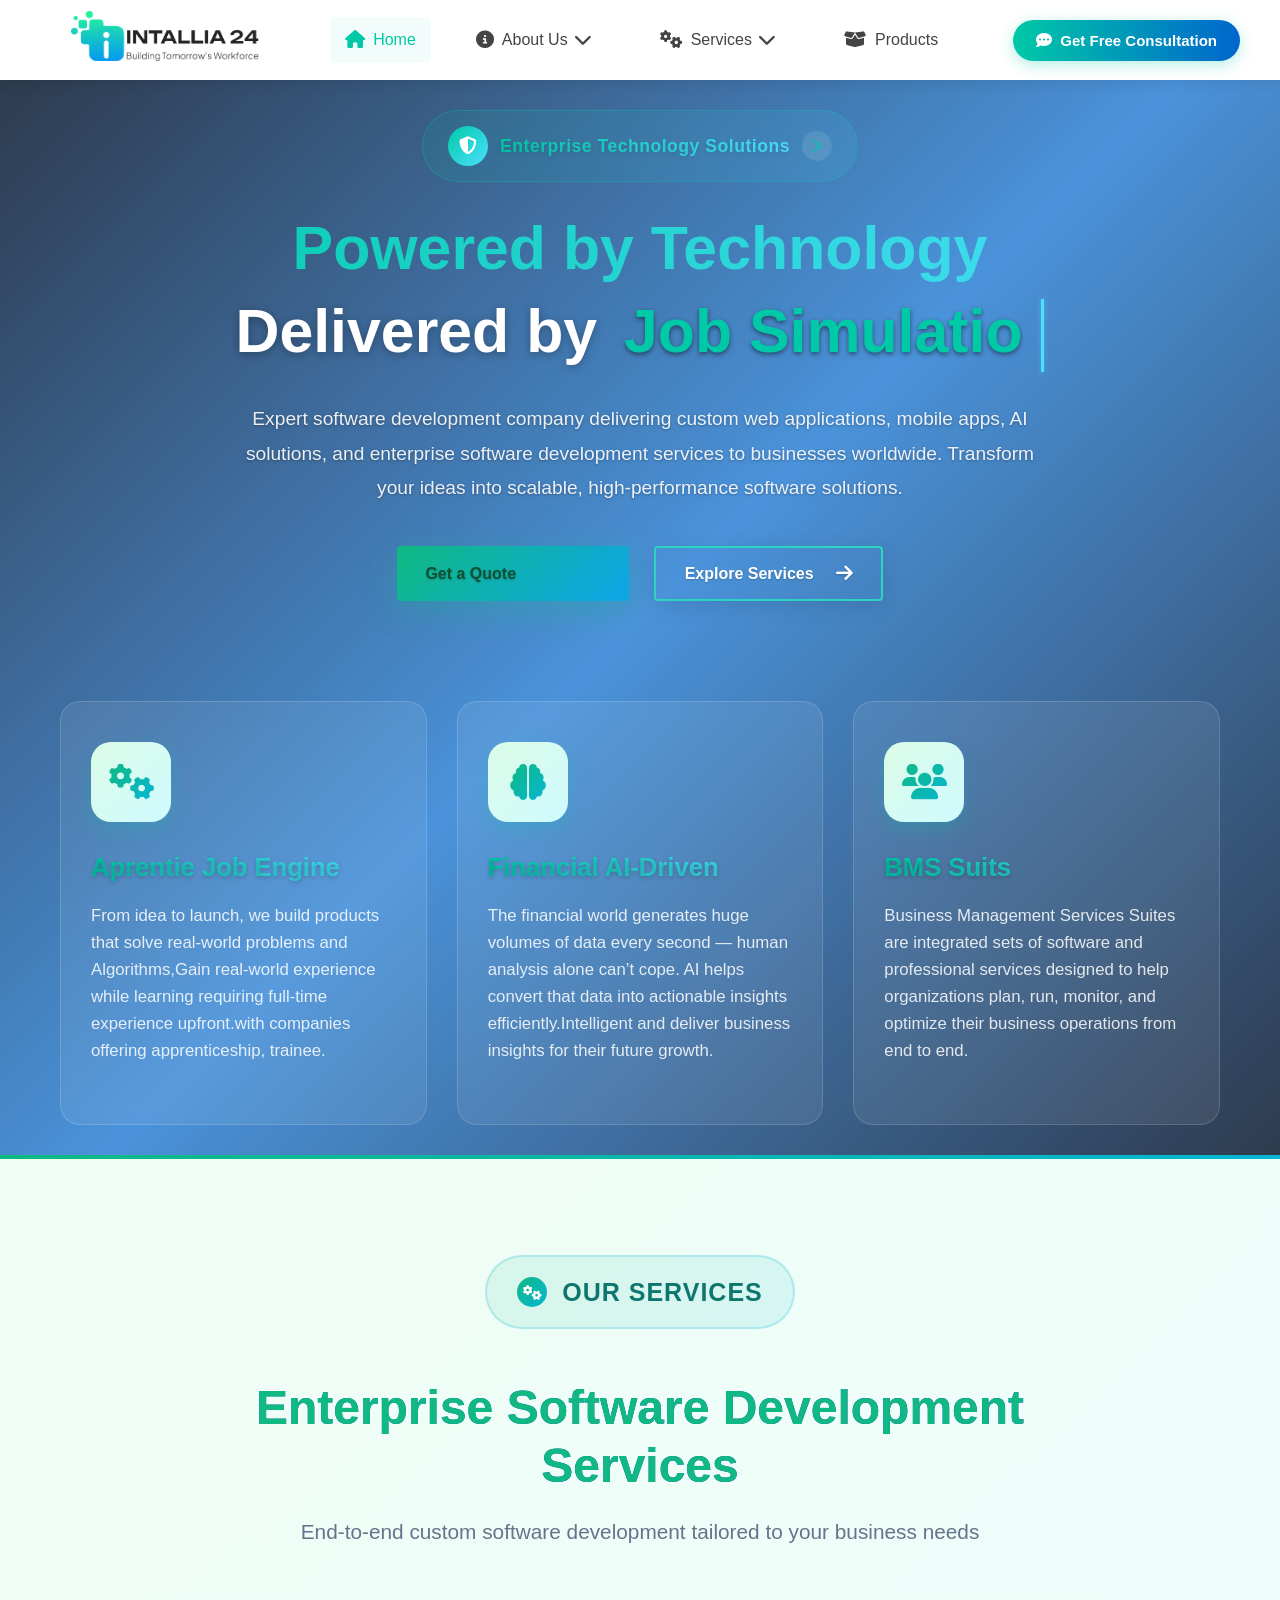
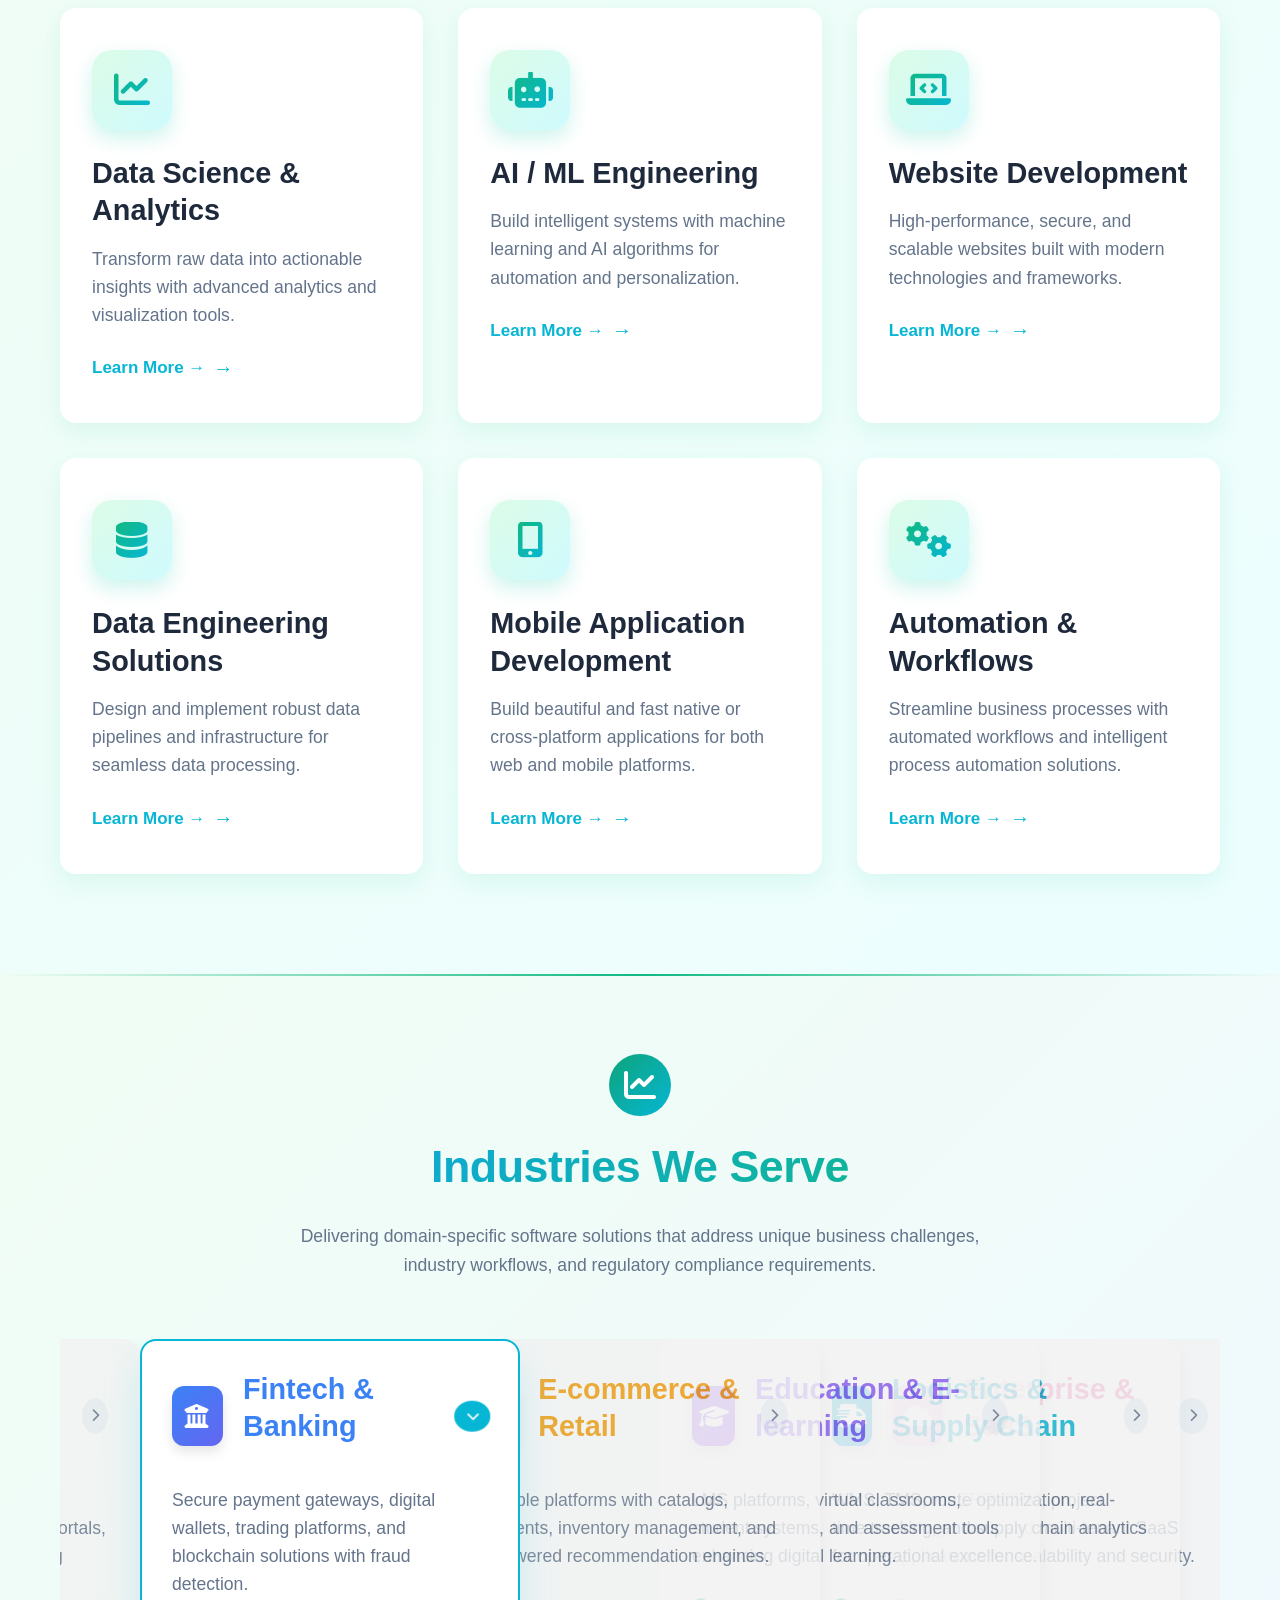
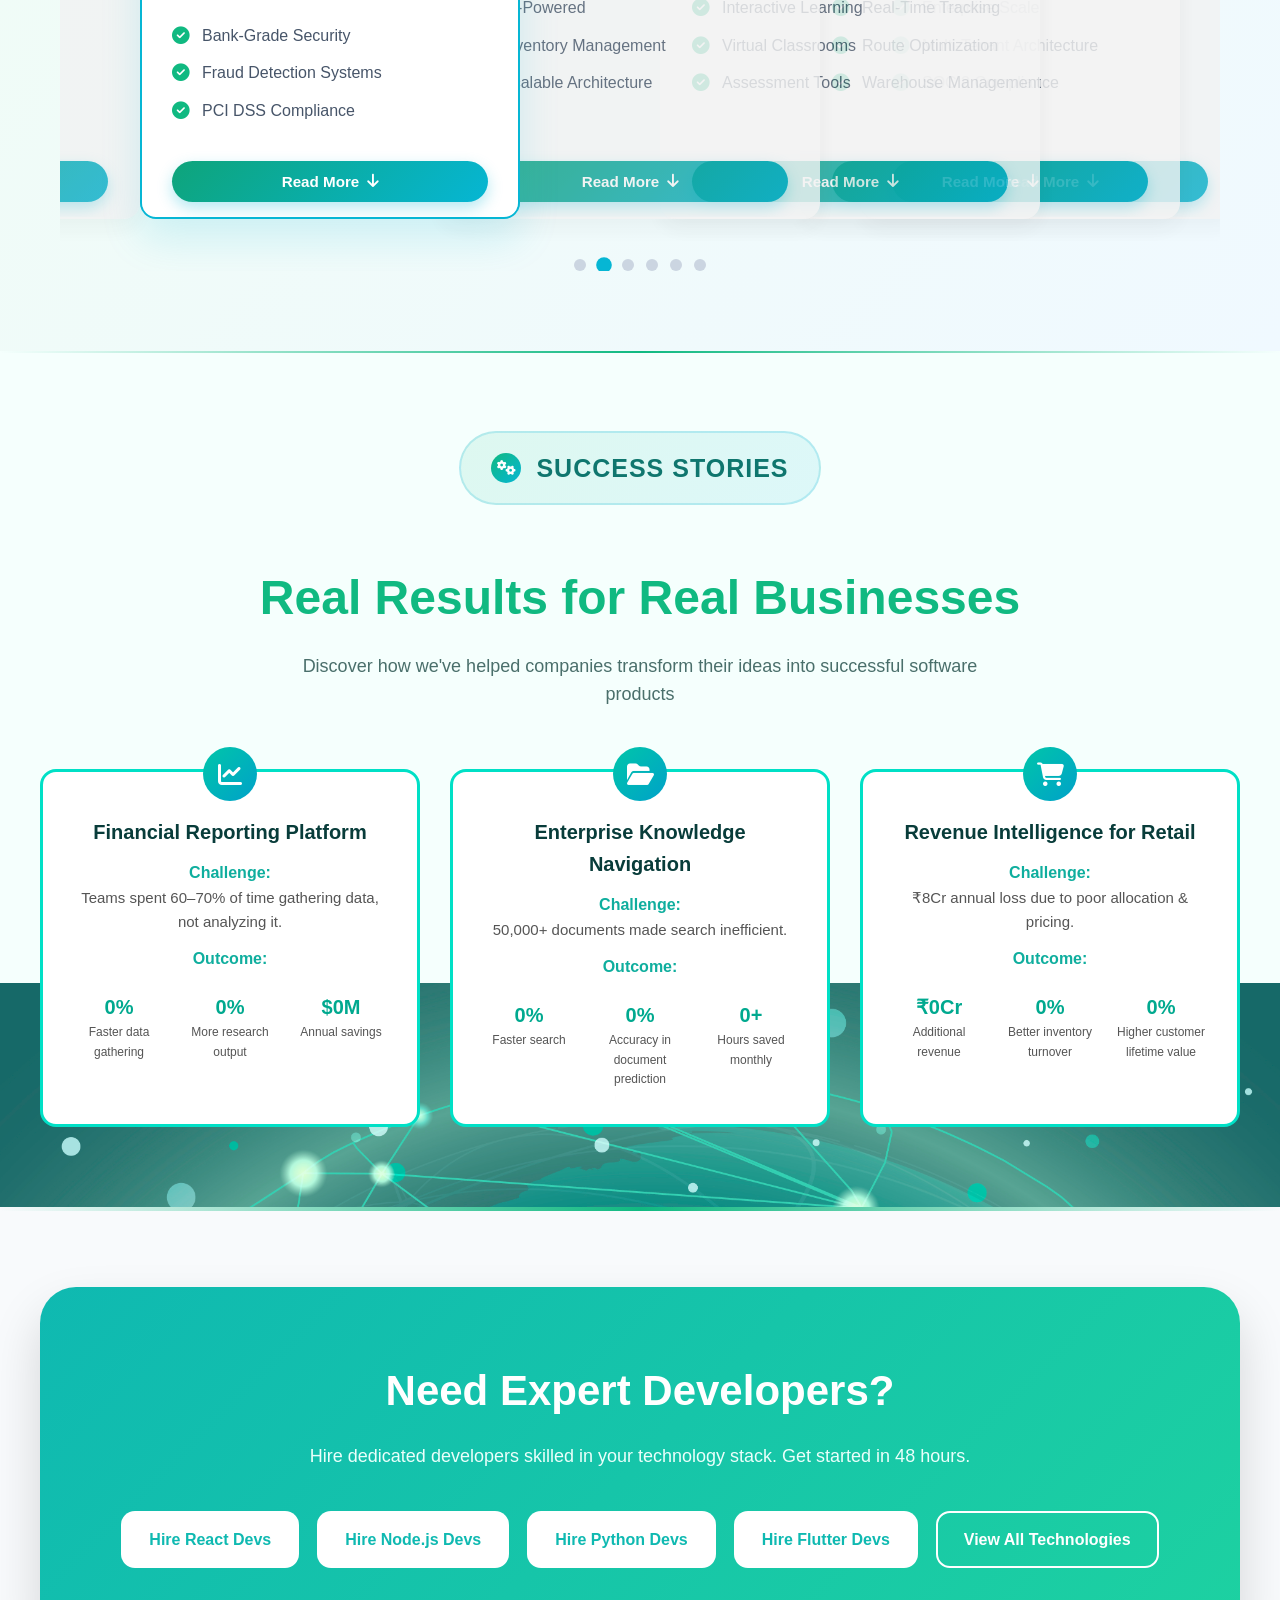
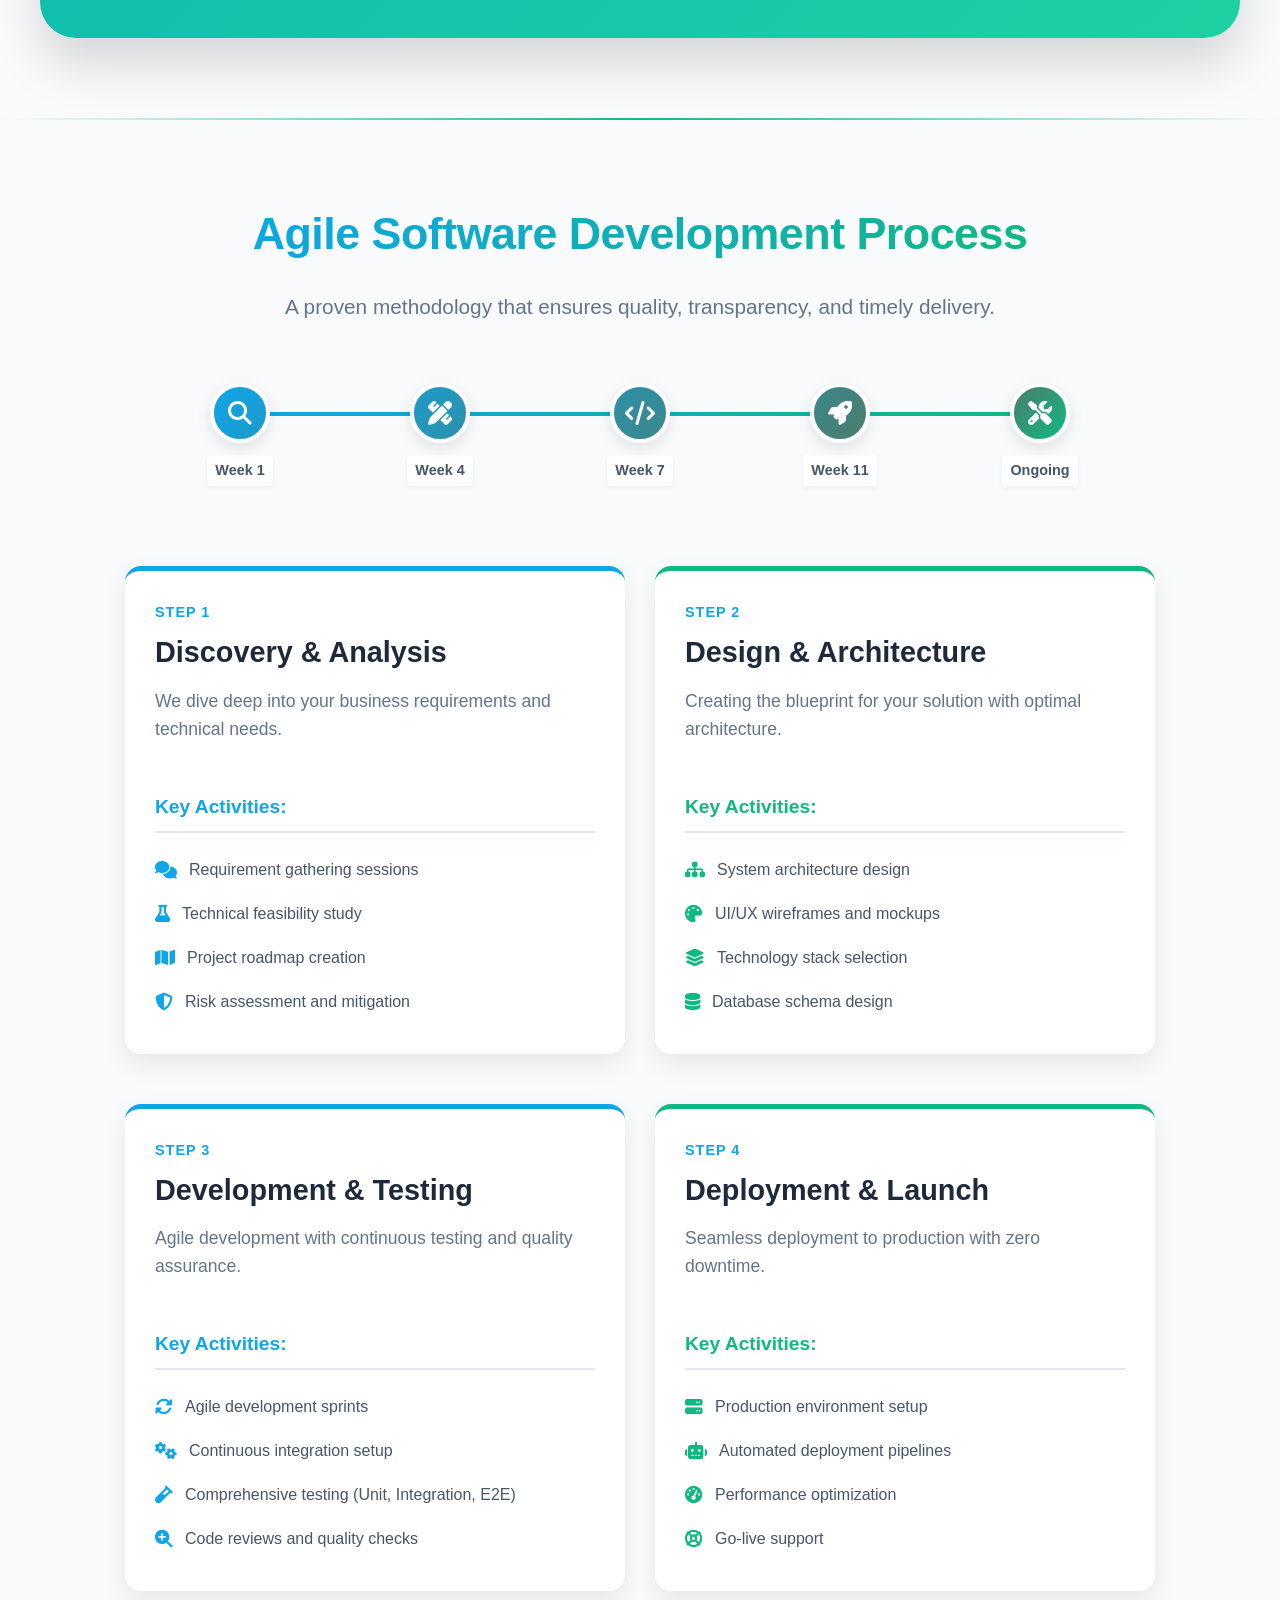
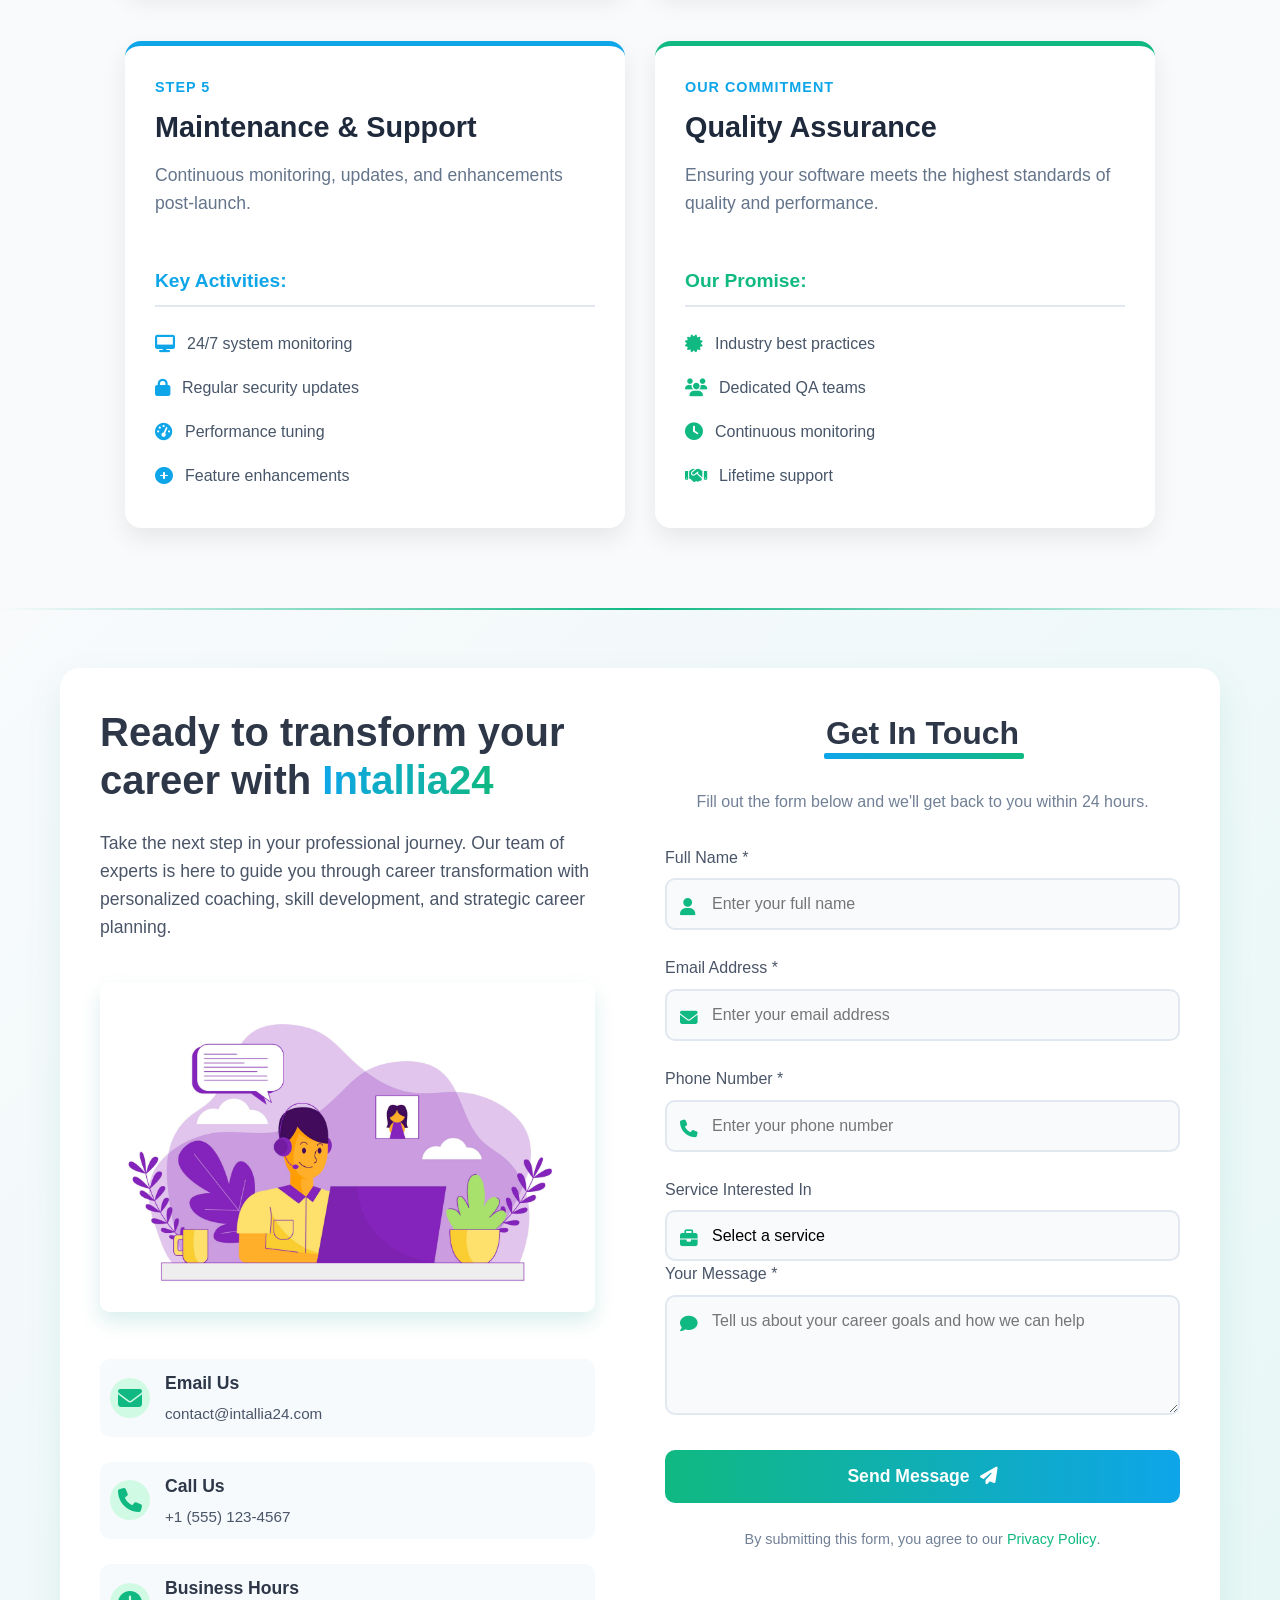
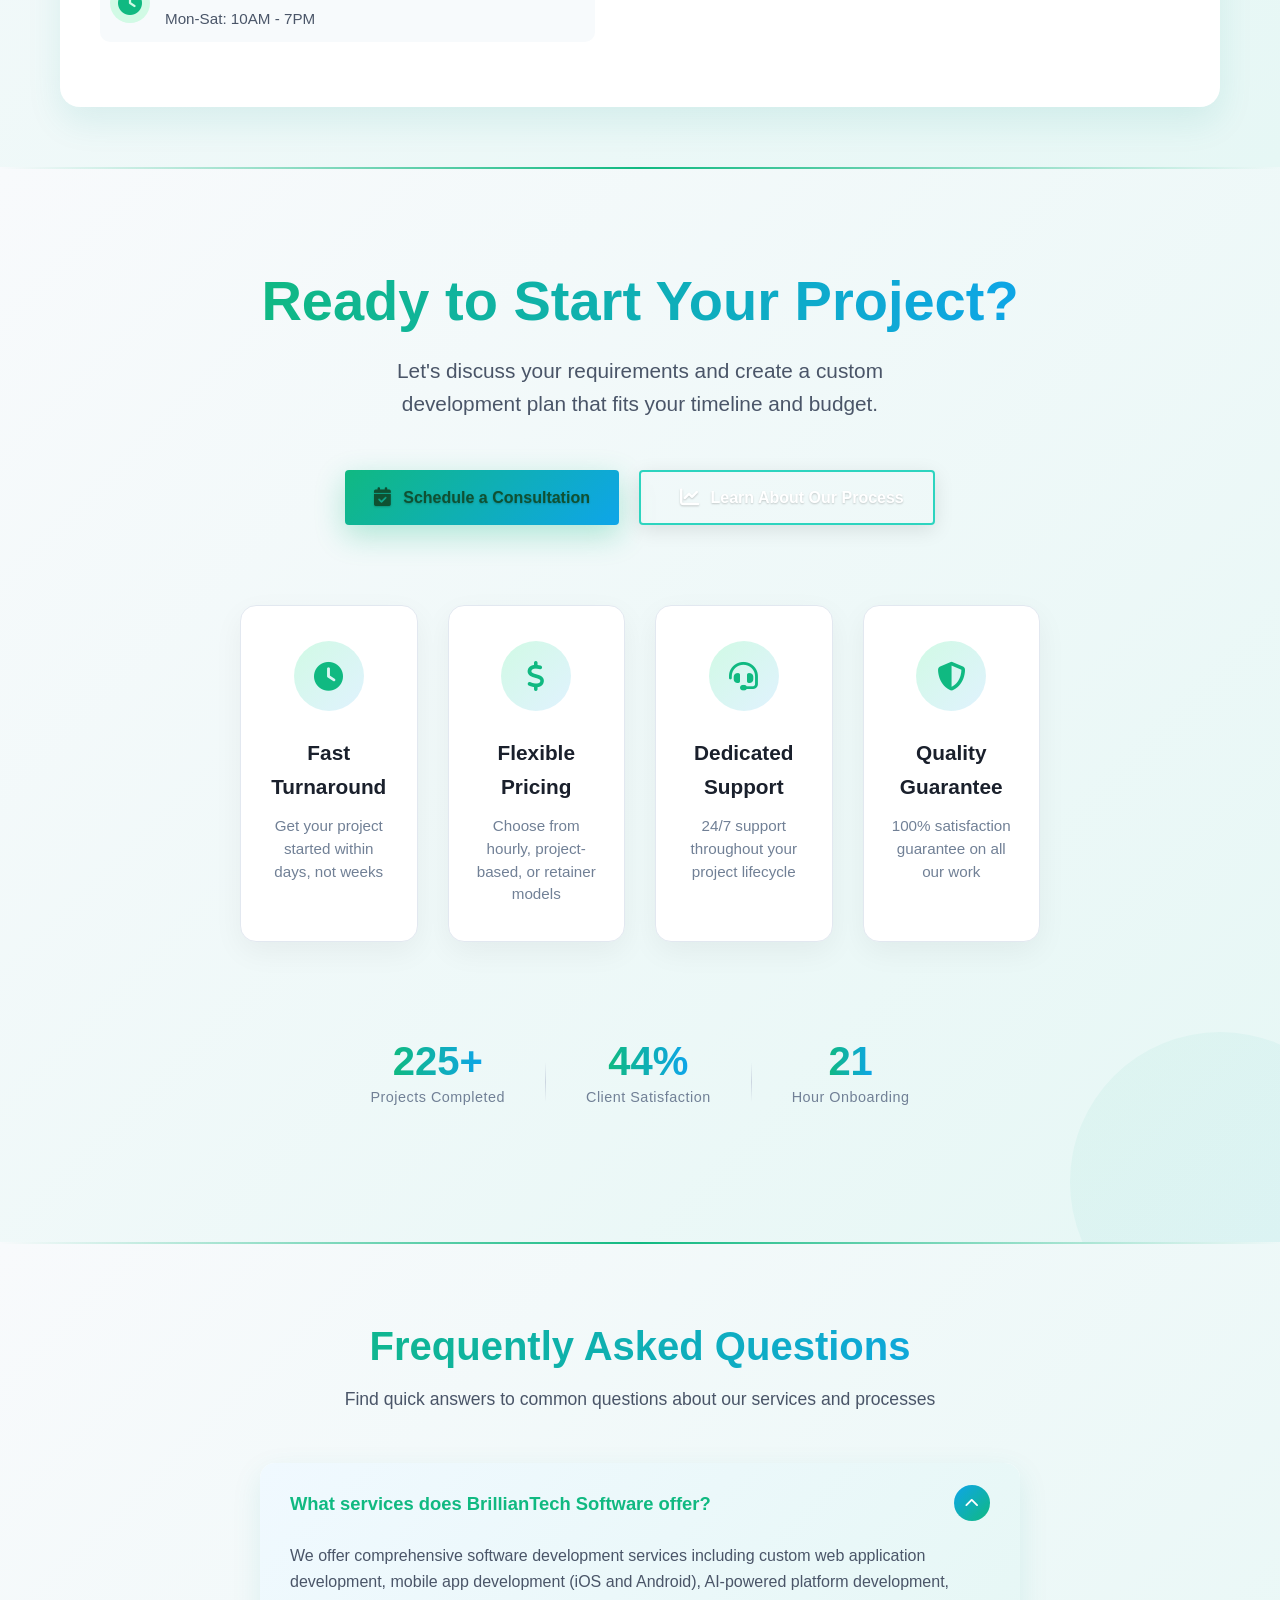
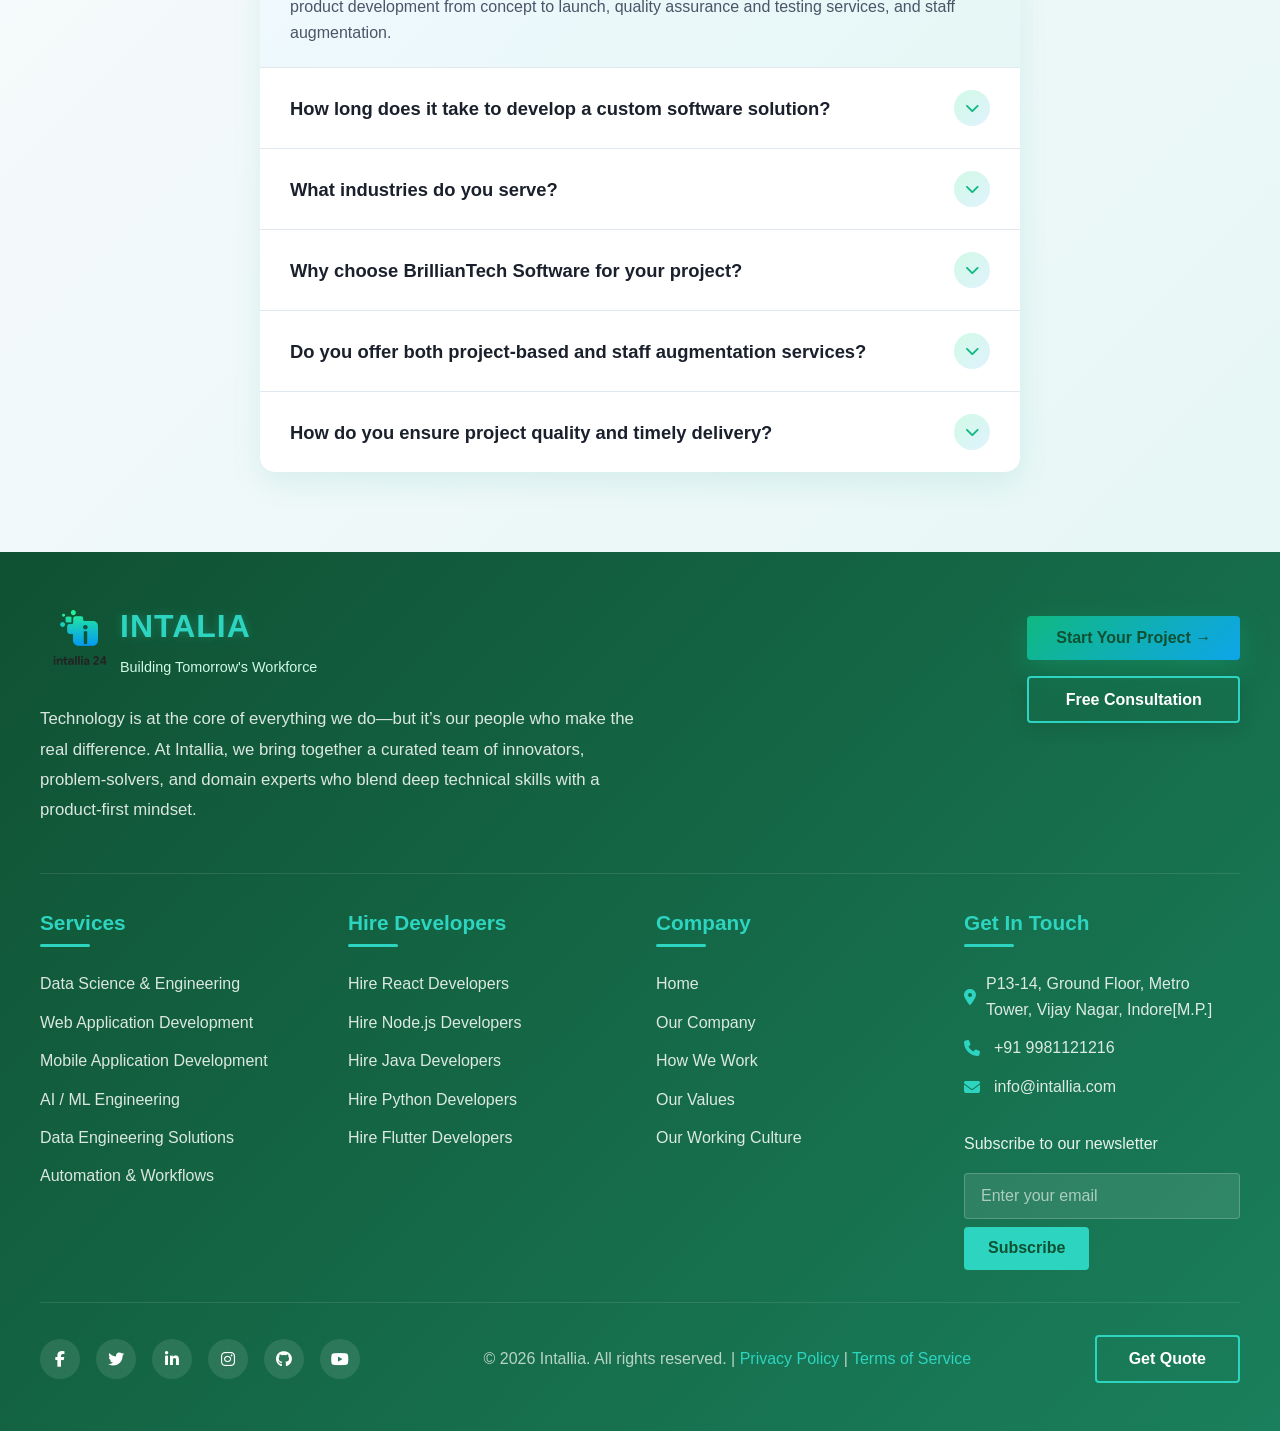
==== commit cd7d4b3c: "Update stylesheet and script paths in index.html" ====
--- a/index.html
+++ b/index.html
@@ -17,12 +17,12 @@
     <link rel="stylesheet" href="../CSS/services.css" />
     <link rel="stylesheet" href="../CSS/industries.css" />
     <link rel="stylesheet" href="../CSS/success.css" />
-    <link rel="stylesheet" href="/Intallia24/CSS/need.css" />
-    <link rel="stylesheet" href="/Intallia24/CSS/agile.css" />
-    <link rel="stylesheet" href="/Intallia24/CSS/contact.css" />
-    <link rel="stylesheet" href="/Intallia24/CSS/ready.css" />
-    <link rel="stylesheet" href="/Intallia24/CSS/faq.css" />
-    <link rel="stylesheet" href="/Intallia24/CSS/footer.css" />
+    <link rel="stylesheet" href="../CSS/need.css" />
+    <link rel="stylesheet" href="../CSS/agile.css" />
+    <link rel="stylesheet" href="../CSS/contact.css" />
+    <link rel="stylesheet" href="../CSS/ready.css" />
+    <link rel="stylesheet" href="../CSS/faq.css" />
+    <link rel="stylesheet" href="../CSS/footer.css" />
   </head>
   <body>
     <!-- Header & Navigation -->
@@ -34,8 +34,8 @@
             <div class="logo-text">
               <!-- <span class="logo-main">INTALLA 24</span>
               <span class="logo-sub">Building Tomorrow's Workforce</span> -->
-              <a href="/Intallia24/index.html">
-                <img src="/Intallia24/Images/intallia-logo.png" alt="" />
+              <a href="/">
+                <img src="../Images/intallia-logo.png" alt="" />
               </a>
             </div>
             <div class="logo-gradient"></div>
@@ -51,7 +51,7 @@
         <!-- Navigation Menu -->
         <ul class="nav-menu" id="navMenu">
           <li class="nav-item">
-            <a href="/Intallia24/index.html" class="nav-link active">
+            <a href="/" class="nav-link active">
               <i class="fas fa-home"></i> Home
             </a>
           </li>
@@ -64,25 +64,25 @@
             </a>
             <ul class="dropdown-menu">
               <li class="dropdown-item">
-                <a href="/Intallia24/Pages/About/about.html">
+                <a href="../Pages/About/about.html">
                   <i class="fas fa-building"></i>
                   <span>Our Company</span>
                 </a>
               </li>
               <li class="dropdown-item">
-                <a href="/Intallia24/Pages/About/our-work.html">
+                <a href="../Pages/About/our-work.html">
                   <i class="fas fa-cogs"></i>
                   <span>How We Work</span>
                 </a>
               </li>
               <li class="dropdown-item">
-                <a href="/Intallia24/Pages/About/our-values.html">
+                <a href="../Pages/About/our-values.html">
                   <i class="fas fa-heart"></i>
                   <span>Our Values</span>
                 </a>
               </li>
               <li class="dropdown-item">
-                <a href="/Intallia24/Pages/About/our-working-culture.html">
+                <a href="../Pages/About/our-working-culture.html">
                   <i class="fas fa-users"></i>
                   <span>Our Working Culture</span>
                 </a>
@@ -98,37 +98,37 @@
             </a>
             <ul class="dropdown-menu">
               <li class="dropdown-item">
-                <a href="/Intallia24/Pages/Services/data-science-analytics.html">
+                <a href="../Pages/Services/data-science-analytics.html">
                   <i class="fas fa-layer-group"></i>
                   <span>Data Science & Analytics</span>
                 </a>
               </li>
               <li class="dropdown-item">
-                <a href="/Intallia24/Pages/Services/ai-ml-engineering.html">
+                <a href="../Pages/Services/ai-ml-engineering.html">
                   <i class="fas fa-chart-bar"></i>
                   <span>AL / ML Engineering</span>
                 </a>
               </li>
               <li class="dropdown-item">
-                <a href="/Intallia24/Pages/Services/website-development.html">
+                <a href="../Pages/Services/website-development.html">
                   <i class="fas fa-database"></i>
                   <span>Website Development</span>
                 </a>
               </li>
               <li class="dropdown-item">
-                <a href="/Intallia24/Pages/Services/mobile-application-development.html">
+                <a href="../Pages/Services/mobile-application-development.html">
                   <i class="fas fa-mobile-alt"></i>
                   <span>Mobile Application Development</span>
                 </a>
               </li>
               <li class="dropdown-item">
-                <a href="/Intallia24/Pages/Services/data-engineering.html">
+                <a href="../Pages/Services/data-engineering.html">
                   <i class="fas fa-globe"></i>
                   <span>Data Engineering Solutions</span>
                 </a>
               </li>
               <li class="dropdown-item">
-                <a href="/Intallia24/Pages/Services/automation-workflows.html">
+                <a href="../Pages/Services/automation-workflows.html">
                   <i class="fas fa-robot"></i>
                   <span>Automation & Workflows</span>
                 </a>
@@ -216,7 +216,7 @@
       <div class="video-background">
         <video autoplay muted loop playsinline class="video-bg">
           <!-- Add your downloaded video here -->
-          <source src="/Intallia24/Images/background-video.mp4" type="video/mp4" />
+          <source src="../Images/background-video.mp4" type="video/mp4" />
           <!-- Optional: Add WebM version for better browser support -->
           <!-- <source src="your-video.webm" type="video/webm"> -->
 
@@ -396,7 +396,7 @@
               Transform raw data into actionable insights with advanced
               analytics and visualization tools.
             </p>
-            <a href="/Intallia24/Pages/Services/data-science-analytics.html" class="learn-more-btn"
+            <a href="../Pages/Services/data-science-analytics.html" class="learn-more-btn"
               >Learn More →</a
             >
           </div>
@@ -411,7 +411,7 @@
               Build intelligent systems with machine learning and AI algorithms
               for automation and personalization.
             </p>
-            <a href="/Intallia24/Pages/Services/ai-ml-engineering.html" class="learn-more-btn"
+            <a href="../Pages/Services/ai-ml-engineering.html" class="learn-more-btn"
               >Learn More →</a
             >
           </div>
@@ -426,7 +426,7 @@
               High-performance, secure, and scalable websites built with modern
               technologies and frameworks.
             </p>
-            <a href="/Intallia24/Pages/Services/website-development.html" class="learn-more-btn"
+            <a href="../Pages/Services/website-development.html" class="learn-more-btn"
               >Learn More →</a
             >
           </div>
@@ -441,7 +441,7 @@
               Design and implement robust data pipelines and infrastructure for
               seamless data processing.
             </p>
-            <a href="/Intallia24/Pages/Services/data-engineering.html" class="learn-more-btn"
+            <a href="../Pages/Services/data-engineering.html" class="learn-more-btn"
               >Learn More →</a
             >
           </div>
@@ -456,7 +456,7 @@
               Build beautiful and fast native or cross-platform applications for
               both web and mobile platforms.
             </p>
-            <a href="/Intallia24/Pages/Services/mobile-application-development.html" class="learn-more-btn"
+            <a href="../Pages/Services/mobile-application-development.html" class="learn-more-btn"
               >Learn More →</a
             >
           </div>
@@ -471,7 +471,7 @@
               Streamline business processes with automated workflows and
               intelligent process automation solutions.
             </p>
-            <a href="/Intallia24/Pages/Services/automation-workflows.html" class="learn-more-btn"
+            <a href="../Pages/Services/automation-workflows.html" class="learn-more-btn"
               >Learn More →</a
             >
           </div>
@@ -978,7 +978,7 @@
         </p>
 
         <div class="cta-hire-buttons">
-          <a href="/Intallia24/Pages/Hiring/hire-react.html" class="cta-hire-btn"
+          <a href="../Hiring/hire-react.html" class="cta-hire-btn"
             >Hire React Devs</a
           >
           <a href="hire-node.html" class="cta-hire-btn">Hire Node.js Devs</a>
@@ -1211,7 +1211,7 @@
             <!-- Illustration Image -->
             <div class="illustration-container">
               <img
-                src="/Intallia24/Images/illustration.jpg"
+                src="../Images/illustration.jpg"
                 alt="Career Transformation Illustration"
                 class="illustration-img"
               />
@@ -1584,7 +1584,7 @@
           <div class="footer-logo-container">
             <div class="logo-wrapper">
               <img
-                src="/Intallia24/Images/logo1.png"
+                src="../Images/logo1.png"
                 alt="Intallia Logo"
                 class="footer-logo"
               />
@@ -1612,12 +1612,12 @@
           <div class="footer-column">
             <h3 class="footer-heading">Services</h3>
             <ul class="footer-links">
-              <li><a href="/Intallia24/Pages/Services/data-science-analytics.html">Data Science & Engineering</a></li>
-              <li><a href="/Intallia24/Pages/Services/website-development.html">Web Application Development</a></li>
-              <li><a href="/Intallia24/Pages/Services/mobile-application-development.html">Mobile Application Development</a></li>
-              <li><a href="/Intallia24/Pages/Services/ai-ml-engineering.html">AI / ML Engineering</a></li>
-              <li><a href="/Intallia24/Pages/Services/data-engineering.html">Data Engineering Solutions</a></li>
-              <li><a href="/Intallia24/Pages/Services/automation-workflows.html">Automation & Workflows</a></li>
+              <li><a href="../Pages/Services/data-science-analytics.html">Data Science & Engineering</a></li>
+              <li><a href="../Pages/Services/website-development.html">Web Application Development</a></li>
+              <li><a href="../Pages/Services/mobile-application-development.html">Mobile Application Development</a></li>
+              <li><a href="../Pages/Services/ai-ml-engineering.html">AI / ML Engineering</a></li>
+              <li><a href="../Pages/Services/data-engineering.html">Data Engineering Solutions</a></li>
+              <li><a href="../Pages/Services/automation-workflows.html">Automation & Workflows</a></li>
             </ul>
           </div>
 
@@ -1636,10 +1636,10 @@
             <h3 class="footer-heading">Company</h3>
             <ul class="footer-links">
               <li><a href="/">Home</a></li>
-              <li><a href="/Intallia24/Pages/About/about.html">Our Company</a></li>
-              <li><a href="/Intallia24/Pages/About/our-work.html">How We Work</a></li>
-              <li><a href="/Intallia24/Pages/About/our-values.html">Our Values</a></li>
-              <li><a href="/Intallia24/Pages/About/our-working-culture.html">Our Working Culture</a></li>
+              <li><a href="../Pages/About/about.html">Our Company</a></li>
+              <li><a href="../Pages/About/our-work.html">How We Work</a></li>
+              <li><a href="../Pages/About/our-values.html">Our Values</a></li>
+              <li><a href="../Pages/About/our-working-culture.html">Our Working Culture</a></li>
             </ul>
           </div>
 
@@ -1708,16 +1708,16 @@
     </footer>
     <!-- Section 10 Footer End -->
 
-    <script src="/Intallia24/JS/script.js"></script>
-    <script src="/Intallia24/JS/banner.js"></script>
-    <script src="/Intallia24/JS/services.js"></script>
-    <script src="/Intallia24/JS/industries.js"></script>
-    <script src="/Intallia24/JS/success.js"></script>
-    <script src="/Intallia24/JS/need.js"></script>
-    <script src="/Intallia24/JS/agile.js"></script>
-    <script src="/Intallia24/JS/contact.js"></script>
-    <script src="/Intallia24/JS/ready.js"></script>
-    <script src="/Intallia24/JS/faq.js"></script>
-    <script src="/Intallia24/JS/footer.js"></script>
+    <script src="../JS/script.js"></script>
+    <script src="../JS/banner.js"></script>
+    <script src="../JS/services.js"></script>
+    <script src="../JS/industries.js"></script>
+    <script src="../JS/success.js"></script>
+    <script src="../JS/need.js"></script>
+    <script src="../JS/agile.js"></script>
+    <script src="../JS/contact.js"></script>
+    <script src="../JS/ready.js"></script>
+    <script src="../JS/faq.js"></script>
+    <script src="../JS/footer.js"></script>
   </body>
 </html>
--- a/CSS/need.css
+++ b/CSS/need.css
@@ -0,0 +1,95 @@
+.cta-hire-section {
+  padding: 80px 20px;
+  display: flex;
+  justify-content: center;
+  position: relative;
+}
+.cta-hire-section::before {
+    content: "";
+    position: absolute;
+    top: 0;
+    left: 0;
+    right: 0;
+    height: 4px;
+    background: linear-gradient(90deg, transparent, #10b981, transparent);
+}
+
+.cta-hire-card {
+  width: 100%;
+  max-width: 1200px;
+  padding: 70px 40px;
+  border-radius: 36px;
+  background: linear-gradient(135deg, #0fb9b1, #1dd1a1);
+  text-align: center;
+  box-shadow: 0 25px 50px rgba(0, 0, 0, 0.15);
+}
+
+.cta-hire-title {
+  font-size: 42px;
+  font-weight: 700;
+  color: #ffffff;
+  margin-bottom: 18px;
+}
+
+.cta-hire-subtitle {
+  font-size: 18px;
+  color: #eafffb;
+  max-width: 760px;
+  margin: 0 auto 40px;
+  line-height: 1.6;
+}
+
+.cta-hire-buttons {
+  display: flex;
+  flex-wrap: wrap;
+  justify-content: center;
+  gap: 18px;
+}
+
+.cta-hire-btn {
+  padding: 14px 26px;
+  border-radius: 14px;
+  font-size: 16px;
+  font-weight: 600;
+  text-decoration: none;
+  background: #ffffff;
+  color: #0fb9b1;
+  border: 2px solid transparent;
+  transition: all 0.35s ease;
+}
+
+.cta-hire-btn.outline {
+  background: transparent;
+  border: 2px solid #ffffff;
+  color: #ffffff;
+}
+
+.cta-hire-btn:hover {
+  background: #ffffff;
+  color: #0fb9b1;
+  border-color: #1dd1a1;
+  box-shadow: 0 0 18px rgba(29, 209, 161, 0.9);
+  transform: translateY(-3px);
+}
+
+/* ================= RESPONSIVE ================= */
+
+@media (max-width: 768px) {
+  .cta-hire-card {
+    padding: 50px 24px;
+  }
+
+  .cta-hire-title {
+    font-size: 32px;
+  }
+
+  .cta-hire-subtitle {
+    font-size: 16px;
+  }
+
+  .cta-hire-btn {
+    width: 100%;
+    max-width: 280px;
+    text-align: center;
+  }
+}
--- a/CSS/agile.css
+++ b/CSS/agile.css
@@ -0,0 +1,417 @@
+/* Agile Process Section */
+.agile-process-section {
+  padding: 80px 20px;
+  background-color: #f8fafc;
+  position: relative;
+}
+.agile-process-section::before {
+    content: "";
+    position: absolute;
+    top: 0;
+    left: 0;
+    right: 0;
+    height: 2px;
+    background: linear-gradient(90deg, transparent, #10b981, transparent);
+}
+/* Section Header */
+.section-header {
+  text-align: center;
+  margin-bottom: 60px;
+}
+
+.section-title {
+  font-size: 2.8rem;
+  font-weight: 700;
+  margin-bottom: 20px;
+  background: linear-gradient(135deg, #0ea5e9 0%, #10b981 100%);
+  -webkit-background-clip: text;
+  background-clip: text;
+  color: transparent;
+  letter-spacing: -0.5px;
+}
+
+.section-description {
+  font-size: 1.3rem;
+  color: #64748b;
+  max-width: 800px;
+  margin: 0 auto;
+  line-height: 1.6;
+}
+
+/* Horizontal Timeline */
+.horizontal-timeline {
+  position: relative;
+  margin: 60px auto 80px;
+  max-width: 900px;
+}
+
+.timeline-line {
+  position: absolute;
+  top: 30%;
+  left: 5%;
+  width: 89%;
+  height: 4px;
+  background: linear-gradient(to right, #0ea5e9, #10b981);
+  border-radius: 2px;
+  transform: translateY(-50%);
+  z-index: 1;
+}
+
+.timeline-icons {
+  display: flex;
+  justify-content: space-between;
+  position: relative;
+  z-index: 2;
+}
+
+.timeline-item {
+  display: flex;
+  flex-direction: column;
+  align-items: center;
+  width: 100px;
+}
+
+.timeline-icon {
+  width: 60px;
+  height: 60px;
+  background: white;
+  border-radius: 50%;
+  display: flex;
+  align-items: center;
+  justify-content: center;
+  font-size: 1.5rem;
+  color: white;
+  border: 4px solid white;
+  box-shadow: 0 5px 15px rgba(0, 0, 0, 0.1);
+  margin-bottom: 12px;
+  transition: all 0.3s ease;
+  position: relative;
+  z-index: 3;
+}
+
+/* Individual icon background colors matching theme */
+.timeline-item:nth-child(1) .timeline-icon {
+  background: linear-gradient(135deg, #0ea5e9 0%, #1e9bc9 100%);
+}
+
+.timeline-item:nth-child(2) .timeline-icon {
+  background: linear-gradient(135deg, #1e9bc9 0%, #2d91aa 100%);
+}
+
+.timeline-item:nth-child(3) .timeline-icon {
+  background: linear-gradient(135deg, #2d91aa 0%, #3c878b 100%);
+}
+
+.timeline-item:nth-child(4) .timeline-icon {
+  background: linear-gradient(135deg, #3c878b 0%, #4b7d6c 100%);
+}
+
+.timeline-item:nth-child(5) .timeline-icon {
+  background: linear-gradient(135deg, #4b7d6c 0%, #10b981 100%);
+}
+
+.timeline-icon:hover {
+  transform: scale(1.15);
+  box-shadow: 0 8px 20px rgba(7, 234, 151, 0.573);
+}
+
+.timeline-label {
+  font-size: 0.9rem;
+  font-weight: 600;
+  color: #475569;
+  text-align: center;
+  background-color: white;
+  padding: 4px 8px;
+  border-radius: 4px;
+  box-shadow: 0 2px 5px rgba(0, 0, 0, 0.05);
+}
+
+/* Process Cards Container */
+.process-cards-container {
+  position: relative;
+  display: flex;
+  flex-direction: column;
+  gap: 50px;
+  max-width: 1100px;
+  margin: 0 auto;
+}
+
+/* Card Row - for side by side cards */
+.card-row {
+  display: flex;
+  gap: 30px;
+  justify-content: center;
+}
+
+/* Process Cards */
+.process-card {
+  background-color: white;
+  border-radius: 16px;
+  padding: 30px;
+  box-shadow: 0 10px 25px rgba(0, 0, 0, 0.08);
+  border-top: 5px solid;
+  transition: transform 0.3s ease, box-shadow 0.3s ease;
+  opacity: 0;
+  position: relative;
+  z-index: 2;
+  flex: 1;
+  max-width: 500px;
+}
+
+/* Card Color Variations - All left cards aqua, right cards green */
+.card-left {
+  border-top-color: #0ea5e9;
+}
+
+.card-right {
+  border-top-color: #10b981;
+}
+
+.process-card:hover {
+  transform: translateY(-8px);
+  box-shadow: 0 15px 10px #10b981;
+}
+
+.card-number {
+  font-size: 0.9rem;
+  font-weight: 700;
+  color: #0ea5e9;
+  margin-bottom: 10px;
+  text-transform: uppercase;
+  letter-spacing: 1px;
+}
+
+.card-title {
+  font-size: 1.8rem;
+  font-weight: 700;
+  margin-bottom: 15px;
+  color: #1e293b;
+}
+
+.card-description {
+  font-size: 1.1rem;
+  color: #64748b;
+  margin-bottom: 25px;
+  line-height: 1.6;
+}
+
+.activities-title {
+  font-size: 1.2rem;
+  font-weight: 600;
+  margin-bottom: 15px;
+  padding-bottom: 8px;
+  border-bottom: 2px solid #e2e8f0;
+}
+
+/* Left and right cards different activity title colors */
+.card-left .activities-title {
+  color: #0ea5e9;
+}
+
+.card-right .activities-title {
+  color: #10b981;
+}
+
+.activities-list {
+  list-style-type: none;
+}
+
+.activities-list li {
+  padding: 10px 0;
+  font-size: 1rem;
+  color: #475569;
+  display: flex;
+  align-items: flex-start;
+  line-height: 1.5;
+}
+
+/* Left and right cards different icon colors */
+.card-left .activities-list li i {
+  color: #0ea5e9;
+  margin-right: 12px;
+  margin-top: 3px;
+  font-size: 1.1rem;
+}
+
+.card-right .activities-list li i {
+  color: #10b981;
+  margin-right: 12px;
+  margin-top: 3px;
+  font-size: 1.1rem;
+}
+
+/* Desktop Animation States */
+@media (min-width: 992px) {
+  /* Left cards animate from left */
+  .card-left {
+    transform: translateX(-100px);
+  }
+
+  /* Right cards animate from right */
+  .card-right {
+    transform: translateX(100px);
+  }
+
+  /* Card Animation States */
+  .card-left.animated {
+    transform: translateX(0);
+    opacity: 1;
+  }
+
+  .card-right.animated {
+    transform: translateX(0);
+    opacity: 1;
+  }
+}
+
+/* Tablet Styles */
+@media (max-width: 991px) and (min-width: 768px) {
+  .card-row {
+    flex-direction: column;
+    align-items: center;
+    gap: 30px;
+  }
+
+  .process-card {
+    width: 90%;
+    max-width: 600px;
+    margin: 0 auto;
+    transform: translateY(50px);
+    opacity: 0;
+  }
+
+  .process-card.animated {
+    transform: translateY(0);
+    opacity: 1;
+  }
+
+  .section-title {
+    font-size: 2.4rem;
+  }
+
+  .horizontal-timeline {
+    max-width: 700px;
+  }
+
+  .timeline-item {
+    width: 80px;
+  }
+
+  .timeline-icon {
+    width: 50px;
+    height: 50px;
+    font-size: 1.3rem;
+  }
+}
+
+/* Mobile Styles */
+@media (max-width: 767px) {
+  .agile-process-section {
+    padding: 50px 15px;
+  }
+
+  .section-header {
+    margin-bottom: 50px;
+  }
+
+  .section-title {
+    font-size: 2rem;
+  }
+
+  .section-description {
+    font-size: 1.1rem;
+    padding: 0 10px;
+  }
+
+  .horizontal-timeline {
+    margin: 40px auto 60px;
+  }
+
+  .timeline-icons {
+    flex-wrap: wrap;
+    justify-content: center;
+    gap: 20px;
+  }
+
+  .timeline-item {
+    width: 70px;
+  }
+
+  .timeline-icon {
+    width: 45px;
+    height: 45px;
+    font-size: 1.1rem;
+    border-width: 3px;
+  }
+
+  .timeline-label {
+    font-size: 0.8rem;
+  }
+
+  .timeline-line {
+    display: none;
+  }
+
+  .process-cards-container {
+    gap: 40px;
+  }
+
+  .card-row {
+    flex-direction: column;
+    gap: 30px;
+  }
+
+  .process-card {
+    padding: 25px 20px;
+    transform: translateY(30px);
+    opacity: 0;
+    width: 100%;
+  }
+
+  .process-card.animated {
+    transform: translateY(0);
+    opacity: 1;
+  }
+
+  .card-title {
+    font-size: 1.6rem;
+  }
+
+  .card-description {
+    font-size: 1rem;
+  }
+}
+
+/* Animation Keyframes */
+@keyframes slideInFromLeft {
+  0% {
+    transform: translateX(-100px);
+    opacity: 0;
+  }
+  100% {
+    transform: translateX(0);
+    opacity: 1;
+  }
+}
+
+@keyframes slideInFromRight {
+  0% {
+    transform: translateX(100px);
+    opacity: 0;
+  }
+  100% {
+    transform: translateX(0);
+    opacity: 1;
+  }
+}
+
+@keyframes slideInFromBottom {
+  0% {
+    transform: translateY(50px);
+    opacity: 0;
+  }
+  100% {
+    transform: translateY(0);
+    opacity: 1;
+  }
+}
--- a/CSS/contact.css
+++ b/CSS/contact.css
@@ -0,0 +1,447 @@
+/* Contact Section */
+.contact-section {
+  padding: 60px 0;
+  background: linear-gradient(135deg, #f8fafc 0%, #e6f7f5 100%);
+  min-height: 100vh;
+  display: flex;
+  align-items: center;
+  position: relative;
+}
+.contact-section::before {
+    content: "";
+    position: absolute;
+    top: 0;
+    left: 0;
+    right: 0;
+    height: 2px;
+    background: linear-gradient(90deg, transparent, #10b981, transparent);
+}
+
+.contact-wrapper {
+  display: grid;
+  grid-template-columns: 1fr 1fr;
+  gap: 50px;
+  background-color: white;
+  border-radius: 20px;
+  box-shadow: 0 15px 35px rgba(0, 150, 136, 0.1);
+  overflow: hidden;
+  padding: 40px;
+  animation: fadeIn 0.8s ease-out;
+}
+
+/* Left Side Styles */
+.contact-left {
+  padding-right: 20px;
+  animation: slideInLeft 0.8s ease-out;
+}
+
+.contact-heading {
+  font-size: 2.5rem;
+  font-weight: 700;
+  line-height: 1.2;
+  margin-bottom: 25px;
+  color: #2d3748;
+}
+
+.highlight {
+  background: linear-gradient(90deg, #0ea5e9, #10b981);
+  -webkit-background-clip: text;
+  background-clip: text;
+  color: transparent;
+}
+
+.contact-description {
+  font-size: 1.1rem;
+  color: #4a5568;
+  margin-bottom: 20px;
+}
+
+.illustration-container {
+  margin: 40px 0;
+  text-align: center;
+}
+
+.illustration-img {
+  max-width: 100%;
+  height: auto;
+  border-radius: 10px;
+  box-shadow: 0 10px 20px rgba(0, 150, 136, 0.15);
+  transition: transform 0.5s ease;
+}
+
+.illustration-img:hover {
+  transform: translateY(-10px);
+}
+
+.contact-infos {
+  margin-top: 40px;
+}
+
+.info-item {
+  display: flex;
+  align-items: center;
+  margin-bottom: 25px;
+  padding: 10px;
+  border-radius: 10px;
+  background-color: #f7fafc;
+  transition: all 0.3s ease;
+}
+
+.info-item:hover {
+  background-color: #e6fffa;
+  transform: translateX(5px);
+}
+
+.info-item i {
+  font-size: 1.5rem;
+  color: #10b981;
+  margin-right: 15px;
+  width: 40px;
+  height: 40px;
+  background-color: #d1fae5;
+  border-radius: 50%;
+  display: flex;
+  align-items: center;
+  justify-content: center;
+}
+
+.info-item h3 {
+  font-size: 1.1rem;
+  color: #2d3748;
+  margin-bottom: 5px;
+}
+
+.info-item p {
+  color: #4a5568;
+  font-size: 0.95rem;
+}
+
+/* Right Side Styles */
+.contact-right {
+  animation: slideInRight 0.8s ease-out;
+}
+
+.form-header {
+  margin-bottom: 30px;
+  text-align: center;
+}
+
+.form-header h2 {
+  font-size: 2rem;
+  color: #2d3748;
+  margin-bottom: 10px;
+  position: relative;
+  display: inline-block;
+}
+
+.form-header h2::after {
+  content: "";
+  position: absolute;
+  width: 200px;
+  height: 6px;
+  background: linear-gradient(90deg, #0ea5e9, #10b981);
+  bottom: 0px;
+  left: 51%;
+  transform: translateX(-50%);
+  border-radius: 2px;
+}
+
+.form-header p {
+  color: #718096;
+  font-size: 1rem;
+  margin-top: 20px;
+}
+
+.contact-form {
+  display: flex;
+  flex-direction: column;
+}
+
+/* .form-group {
+  margin-bottom: 25px;
+} */
+
+.form-group1 label {
+  display: block;
+  margin-bottom: 8px;
+  font-weight: 500;
+  color: #4a5568;
+}
+
+.input-container {
+  position: relative;
+  display: flex;
+  align-items: center;
+}
+
+.input-container i {
+  position: absolute;
+  top: 20px;
+  left: 15px;
+  color: #10b981;
+  font-size: 1.1rem;
+}
+
+.input-container input,
+.input-container textarea,
+.input-container select {
+  width: 100%;
+  padding: 15px 15px 15px 45px;
+  border: 2px solid #e2e8f0;
+  border-radius: 10px;
+  font-family: "Poppins", sans-serif;
+  font-size: 1rem;
+  transition: all 0.3s ease;
+  background-color: #f8fafc;
+}
+
+.input-container input:focus,
+.input-container textarea:focus,
+.input-container select:focus {
+  outline: none;
+  border-color: #0ea5e9;
+  background-color: white;
+  box-shadow: 0 0 0 3px rgba(14, 165, 233, 0.1);
+}
+
+.input-container textarea {
+  resize: vertical;
+  min-height: 120px;
+}
+
+.input-container select {
+  appearance: none;
+  cursor: pointer;
+}
+/* Add to your existing styles.css */
+.input-error {
+    border-color: #f56565 !important;
+    box-shadow: 0 0 0 2px rgba(245, 101, 101, 0.2) !important;
+}
+
+.input-success {
+    border-color: #10b981 !important;
+}
+
+.char-counter {
+    font-size: 0.8rem;
+    color: #718096;
+    text-align: right;
+    margin-top: 5px;
+    transition: all 0.3s ease;
+}
+.error-message {
+  color: #f56565;
+  font-size: 0.85rem;
+  margin-top: 5px;
+  min-height: 20px;
+  opacity: 0;
+  transition: opacity 0.3s ease;
+}
+
+.submit-btn {
+  background: linear-gradient(90deg, #10b981, #0ea5e9);
+  color: white;
+  border: none;
+  padding: 16px 30px;
+  border-radius: 10px;
+  font-size: 1.1rem;
+  font-weight: 600;
+  cursor: pointer;
+  display: flex;
+  align-items: center;
+  justify-content: center;
+  gap: 10px;
+  transition: all 0.3s ease;
+  margin-top: 10px;
+}
+
+.submit-btn:hover {
+  transform: translateY(-3px);
+  box-shadow: 0 10px 20px rgba(16, 185, 129, 0.3);
+}
+
+.submit-btn:active {
+  transform: translateY(0);
+}
+
+.btn-text {
+  transition: transform 0.3s ease;
+}
+
+.submit-btn:hover .btn-text {
+  transform: translateX(5px);
+}
+
+.form-footer {
+  margin-top: 25px;
+  text-align: center;
+  color: #718096;
+  font-size: 0.9rem;
+}
+
+.form-footer a {
+  color: #10b981;
+  text-decoration: none;
+  font-weight: 500;
+}
+
+.form-footer a:hover {
+  text-decoration: underline;
+}
+
+/* Success Message */
+.success-message {
+  background: linear-gradient(135deg, #d1fae5, #a7f3d0);
+  border-radius: 15px;
+  padding: 40px 30px;
+  text-align: center;
+  display: none;
+  animation: fadeIn 0.8s ease-out;
+}
+
+.success-message i {
+  font-size: 4rem;
+  color: #10b981;
+  margin-bottom: 20px;
+}
+
+.success-message h3 {
+  color: #065f46;
+  margin-bottom: 15px;
+  font-size: 1.8rem;
+}
+
+.success-message p {
+  color: #047857;
+  margin-bottom: 25px;
+  font-size: 1.1rem;
+}
+
+.reset-btn {
+  background-color: #0ea5e9;
+  color: white;
+  border: none;
+  padding: 12px 25px;
+  border-radius: 8px;
+  font-size: 1rem;
+  font-weight: 600;
+  cursor: pointer;
+  transition: all 0.3s ease;
+}
+
+.reset-btn:hover {
+  background-color: #0284c7;
+  transform: translateY(-2px);
+}
+
+/* Animations */
+@keyframes fadeIn {
+  from {
+    opacity: 0;
+  }
+  to {
+    opacity: 1;
+  }
+}
+
+@keyframes slideInLeft {
+  from {
+    opacity: 0;
+    transform: translateX(-30px);
+  }
+  to {
+    opacity: 1;
+    transform: translateX(0);
+  }
+}
+
+@keyframes slideInRight {
+  from {
+    opacity: 0;
+    transform: translateX(30px);
+  }
+  to {
+    opacity: 1;
+    transform: translateX(0);
+  }
+}
+
+/* Responsive Design */
+@media (max-width: 1024px) {
+  .contact-wrapper {
+    gap: 30px;
+    padding: 30px;
+  }
+
+  .contact-heading {
+    font-size: 2.2rem;
+  }
+}
+
+@media (max-width: 768px) {
+  .contact-wrapper {
+    grid-template-columns: 1fr;
+    gap: 40px;
+    padding: 25px;
+  }
+
+  .contact-left {
+    padding-right: 0;
+    text-align: center;
+  }
+
+  .illustration-container {
+    display: none;
+  }
+
+  .info-item {
+    justify-content: center;
+    text-align: left;
+  }
+
+  .contact-heading {
+    font-size: 2rem;
+  }
+
+  .form-header h2 {
+    font-size: 1.8rem;
+  }
+}
+
+@media (max-width: 480px) {
+  .contact-section {
+    padding: 30px 0;
+  }
+
+  .container {
+    padding: 15px;
+  }
+
+  .contact-wrapper {
+    padding: 20px;
+  }
+
+  .contact-heading {
+    font-size: 1.7rem;
+  }
+
+  .contact-description {
+    font-size: 1rem;
+  }
+
+  .info-item {
+    /* flex-direction: column; */
+    text-align: center;
+  }
+
+  .info-item i {
+    margin-right: 0;
+    margin-bottom: 10px;
+  }
+
+  .submit-btn {
+    padding: 14px 20px;
+    font-size: 1rem;
+  }
+}
--- a/CSS/ready.css
+++ b/CSS/ready.css
@@ -0,0 +1,472 @@
+/* Start Project Section */
+.start-project-section {
+  padding: 100px 0;
+  background: linear-gradient(135deg, #f8fafc 0%, #e6f7f5 100%);
+  position: relative;
+  overflow: hidden;
+}
+
+.start-project-section::before {
+  content: "";
+  position: absolute;
+  top: 0;
+  left: 0;
+  right: 0;
+  height: 2px;
+  background: linear-gradient(90deg, transparent, #10b981, transparent);
+}
+
+.container {
+  max-width: 1200px;
+  margin: 0 auto;
+  padding: 0 20px;
+}
+
+/* Project Content */
+.project-content {
+  text-align: center;
+  max-width: 800px;
+  margin: 0 auto;
+  position: relative;
+  z-index: 1;
+}
+
+/* Title */
+.project-title {
+  font-size: 3.5rem;
+  font-weight: 800;
+  color: #1a202c;
+  margin-bottom: 20px;
+  line-height: 1.2;
+  background: linear-gradient(90deg, #10b981, #0ea5e9);
+  -webkit-background-clip: text;
+  background-clip: text;
+  color: transparent;
+  animation: titleReveal 1s ease-out;
+}
+
+@keyframes titleReveal {
+  from {
+    opacity: 0;
+    transform: translateY(-20px);
+  }
+  to {
+    opacity: 1;
+    transform: translateY(0);
+  }
+}
+
+/* Subtitle */
+.project-subtitle {
+  font-size: 1.3rem;
+  color: #4a5568;
+  line-height: 1.6;
+  margin-bottom: 50px;
+  max-width: 600px;
+  margin-left: auto;
+  margin-right: auto;
+  animation: subtitleReveal 1s ease-out 0.3s both;
+}
+
+@keyframes subtitleReveal {
+  from {
+    opacity: 0;
+    transform: translateY(20px);
+  }
+  to {
+    opacity: 1;
+    transform: translateY(0);
+  }
+}
+
+/* Action Buttons */
+.action-buttons {
+  display: flex;
+  justify-content: center;
+  gap: 20px;
+  margin-bottom: 80px;
+  flex-wrap: wrap;
+  animation: buttonsReveal 1s ease-out 0.6s both;
+}
+
+@keyframes buttonsReveal {
+  from {
+    opacity: 0;
+    transform: translateY(30px);
+  }
+  to {
+    opacity: 1;
+    transform: translateY(0);
+  }
+}
+
+.btn {
+  display: inline-flex;
+  align-items: center;
+  justify-content: center;
+  gap: 12px;
+  padding: 18px 40px;
+  border-radius: 12px;
+  font-size: 1.1rem;
+  font-weight: 600;
+  text-decoration: none;
+  transition: all 0.4s cubic-bezier(0.4, 0, 0.2, 1);
+  min-width: 220px;
+  position: relative;
+  overflow: hidden;
+  border: none;
+  cursor: pointer;
+}
+
+.btn i {
+  font-size: 1.2rem;
+  transition: transform 0.3s ease;
+}
+
+.btn:hover i {
+  transform: translateX(5px);
+}
+
+.btn-primary {
+  background: linear-gradient(135deg, #10b981, #0ea5e9);
+  color: white;
+  box-shadow: 0 10px 30px rgba(16, 185, 129, 0.3);
+}
+
+.btn-primary:hover {
+  transform: translateY(-5px);
+  box-shadow: 0 15px 40px rgba(16, 185, 129, 0.4);
+}
+
+.btn-secondary {
+  background: white;
+  color: #10b981;
+  border: 2px solid #10b981;
+  box-shadow: 0 5px 20px rgba(0, 0, 0, 0.1);
+}
+
+.btn-secondary:hover {
+  background: linear-gradient(135deg, #f0f9ff, #e6f7f5);
+  transform: translateY(-5px);
+  box-shadow: 0 10px 30px rgba(0, 0, 0, 0.15);
+  border-color: #0ea5e9;
+  color: #0ea5e9;
+}
+
+/* Features Grid */
+.features-grid {
+  display: grid;
+  grid-template-columns: repeat(4, 1fr);
+  gap: 30px;
+  margin-bottom: 80px;
+  animation: gridReveal 1s ease-out 0.9s both;
+}
+
+@keyframes gridReveal {
+  from {
+    opacity: 0;
+    transform: translateY(40px);
+  }
+  to {
+    opacity: 1;
+    transform: translateY(0);
+  }
+}
+
+.feature-card {
+  background: white;
+  padding: 35px 25px;
+  border-radius: 16px;
+  text-align: center;
+  box-shadow: 0 10px 30px rgba(0, 0, 0, 0.05);
+  transition: all 0.4s ease;
+  border: 1px solid #e2e8f0;
+  position: relative;
+  overflow: hidden;
+}
+
+.feature-card::before {
+  content: "";
+  position: absolute;
+  top: 0;
+  left: 0;
+  right: 0;
+  height: 4px;
+  background: linear-gradient(90deg, #10b981, #0ea5e9);
+  transform: scaleX(0);
+  transform-origin: left;
+  transition: transform 0.4s ease;
+}
+
+.feature-card:hover {
+  transform: translateY(-10px);
+  box-shadow: 0 20px 40px rgba(16, 185, 129, 0.15);
+}
+
+.feature-card:hover::before {
+  transform: scaleX(1);
+}
+
+.feature-icon {
+  width: 70px;
+  height: 70px;
+  background: linear-gradient(135deg, #d1fae5, #e0f2fe);
+  border-radius: 50%;
+  display: flex;
+  align-items: center;
+  justify-content: center;
+  margin: 0 auto 25px;
+  font-size: 1.8rem;
+  color: #10b981;
+  transition: all 0.4s ease;
+}
+
+.feature-card:hover .feature-icon {
+  transform: scale(1.1) rotate(5deg);
+  background: linear-gradient(135deg, #10b981, #0ea5e9);
+  color: white;
+}
+
+.feature-card h3 {
+  font-size: 1.3rem;
+  color: #1a202c;
+  margin-bottom: 12px;
+  font-weight: 600;
+}
+
+.feature-card p {
+  font-size: 0.95rem;
+  color: #718096;
+  line-height: 1.5;
+}
+
+/* Trust Indicators */
+.trust-indicators {
+  display: flex;
+  justify-content: center;
+  align-items: center;
+  gap: 40px;
+  flex-wrap: wrap;
+  animation: indicatorsReveal 1s ease-out 1.2s both;
+}
+
+@keyframes indicatorsReveal {
+  from {
+    opacity: 0;
+    transform: translateY(20px);
+  }
+  to {
+    opacity: 1;
+    transform: translateY(0);
+  }
+}
+
+.indicator {
+  display: flex;
+  flex-direction: column;
+  align-items: center;
+  gap: 5px;
+}
+
+.indicator-number {
+  font-size: 2.5rem;
+  font-weight: 800;
+  background: linear-gradient(90deg, #10b981, #0ea5e9);
+  -webkit-background-clip: text;
+  background-clip: text;
+  color: transparent;
+  line-height: 1;
+}
+
+.indicator-text {
+  font-size: 0.9rem;
+  color: #718096;
+  font-weight: 500;
+  letter-spacing: 0.5px;
+}
+
+.divider {
+  width: 1px;
+  height: 40px;
+  background: linear-gradient(to bottom, transparent, #cbd5e0, transparent);
+}
+
+/* Responsive Design */
+@media (max-width: 992px) {
+  .project-title {
+    font-size: 2.8rem;
+  }
+
+  .project-subtitle {
+    font-size: 1.2rem;
+  }
+
+  .features-grid {
+    grid-template-columns: repeat(2, 1fr);
+    gap: 25px;
+  }
+
+  .trust-indicators {
+    gap: 30px;
+  }
+}
+
+@media (max-width: 768px) {
+  .start-project-section {
+    padding: 80px 0;
+  }
+
+  .project-title {
+    font-size: 2.2rem;
+  }
+
+  .project-subtitle {
+    font-size: 1.1rem;
+    margin-bottom: 40px;
+  }
+
+  .action-buttons {
+    flex-direction: column;
+    align-items: center;
+    gap: 15px;
+    margin-bottom: 60px;
+  }
+
+  .btn {
+    width: 100%;
+    max-width: 300px;
+    min-width: auto;
+  }
+
+  .features-grid {
+    grid-template-columns: 1fr;
+    max-width: 400px;
+    margin-left: auto;
+    margin-right: auto;
+    margin-bottom: 60px;
+  }
+
+  .trust-indicators {
+    gap: 20px;
+  }
+
+  .indicator-number {
+    font-size: 2rem;
+  }
+
+  .divider {
+    display: none;
+  }
+
+  .indicator {
+    flex: 1;
+    min-width: 120px;
+  }
+}
+
+@media (max-width: 480px) {
+  .project-title {
+    font-size: 1.8rem;
+  }
+
+  .project-subtitle {
+    font-size: 1rem;
+  }
+
+  .btn {
+    padding: 16px 30px;
+    font-size: 1rem;
+  }
+
+  .feature-card {
+    padding: 30px 20px;
+  }
+
+  .trust-indicators {
+    flex-direction: column;
+    gap: 25px;
+  }
+}
+
+/* Hover Effects Enhancement */
+.btn::after {
+  content: "";
+  position: absolute;
+  top: 0;
+  left: -100%;
+  width: 100%;
+  height: 100%;
+  background: linear-gradient(
+    90deg,
+    transparent,
+    rgba(255, 255, 255, 0.2),
+    transparent
+  );
+  transition: left 0.7s ease;
+}
+
+.btn:hover::after {
+  left: 100%;
+}
+
+/* Section Background Pattern */
+.start-project-section::after {
+  content: "";
+  position: absolute;
+  bottom: 0;
+  right: 0;
+  width: 300px;
+  height: 300px;
+  background: linear-gradient(
+    135deg,
+    rgba(16, 185, 129, 0.05),
+    rgba(14, 165, 233, 0.05)
+  );
+  border-radius: 50%;
+  transform: translate(30%, 30%);
+  z-index: 0;
+}
+
+/* Floating Animation for Feature Cards */
+@keyframes float {
+  0%,
+  100% {
+    transform: translateY(0);
+  }
+  50% {
+    transform: translateY(-10px);
+  }
+}
+
+.feature-card {
+  animation: float 6s ease-in-out infinite;
+}
+
+.feature-card:nth-child(2) {
+  animation-delay: 0.2s;
+}
+
+.feature-card:nth-child(3) {
+  animation-delay: 0.4s;
+}
+
+.feature-card:nth-child(4) {
+  animation-delay: 0.6s;
+}
+
+/* Pulse Animation for Primary Button */
+@keyframes pulse {
+  0% {
+    box-shadow: 0 10px 30px rgba(16, 185, 129, 0.3);
+  }
+  50% {
+    box-shadow: 0 10px 30px rgba(16, 185, 129, 0.5);
+  }
+  100% {
+    box-shadow: 0 10px 30px rgba(16, 185, 129, 0.3);
+  }
+}
+
+.btn-primary {
+  animation: pulse 2s ease-in-out infinite;
+}
--- a/CSS/faq.css
+++ b/CSS/faq.css
@@ -0,0 +1,259 @@
+/* FAQ Section Styles - Unique Classes to Avoid Conflicts */
+.faqs-section {
+  padding: 80px 0;
+  background: linear-gradient(135deg, #f8fafc 0%, #e6f7f5 100%);
+  position: relative;
+}
+.faqs-section::before {
+    content: "";
+    position: absolute;
+    top: 0;
+    left: 0;
+    right: 0;
+    height: 2px;
+    background: linear-gradient(90deg, transparent, #10b981, transparent);
+}
+
+.faq-container {
+  max-width: 800px;
+  margin: 0 auto;
+  padding: 0 20px;
+}
+
+/* FAQ Header */
+.faq-header-wrapper {
+  text-align: center;
+  margin-bottom: 50px;
+}
+
+.faq-main-heading {
+  font-size: 2.5rem;
+  font-weight: 700;
+  color: #1a202c;
+  margin-bottom: 15px;
+  background: linear-gradient(90deg, #10b981, #0ea5e9);
+  -webkit-background-clip: text;
+  background-clip: text;
+  color: transparent;
+  line-height: 1.2;
+}
+
+.faq-sub-heading {
+  font-size: 1.1rem;
+  color: #4a5568;
+  line-height: 1.6;
+  max-width: 600px;
+  margin: 0 auto;
+}
+
+/* FAQ Accordion */
+.faq-accordion-wrapper {
+  background: white;
+  border-radius: 15px;
+  box-shadow: 0 10px 30px rgba(0, 150, 136, 0.1);
+  overflow: hidden;
+}
+
+/* FAQ Single Item */
+.faq-single-item {
+  border-bottom: 1px solid #e2e8f0;
+  transition: all 0.3s ease;
+}
+
+.faq-single-item:last-child {
+  border-bottom: none;
+}
+
+.faq-single-item.faq-active {
+  background: linear-gradient(135deg, #f0f9ff 0%, #e6f7f5 100%);
+}
+
+/* FAQ Question */
+.faq-question-wrapper {
+  padding: 22px 30px;
+  display: flex;
+  justify-content: space-between;
+  align-items: center;
+  cursor: pointer;
+  transition: all 0.3s ease;
+}
+
+.faq-question-wrapper:hover {
+  background: rgba(16, 185, 129, 0.05);
+}
+
+.faq-question-text {
+  font-size: 1.15rem;
+  font-weight: 600;
+  color: #1a202c;
+  margin: 0;
+  flex: 1;
+  transition: color 0.3s ease;
+}
+
+.faq-single-item.faq-active .faq-question-text {
+  color: #10b981;
+}
+
+/* FAQ Toggle Icon */
+.faq-toggle-icon {
+  width: 36px;
+  height: 36px;
+  background: linear-gradient(135deg, #d1fae5, #e0f2fe);
+  border-radius: 50%;
+  display: flex;
+  align-items: center;
+  justify-content: center;
+  color: #10b981;
+  transition: all 0.3s ease;
+  flex-shrink: 0;
+  margin-left: 15px;
+}
+
+.faq-single-item.faq-active .faq-toggle-icon {
+  background: linear-gradient(135deg, #10b981, #0ea5e9);
+  color: white;
+  transform: rotate(180deg);
+}
+
+.faq-toggle-icon i {
+  font-size: 0.9rem;
+  transition: transform 0.3s ease;
+}
+
+/* FAQ Answer */
+.faq-answer-content {
+  max-height: 0;
+  overflow: hidden;
+  padding: 0 30px;
+  transition: all 0.4s cubic-bezier(0.4, 0, 0.2, 1);
+}
+
+.faq-single-item.faq-active .faq-answer-content {
+  max-height: 500px;
+  padding: 0 30px 22px;
+}
+
+.faq-answer-content p {
+  color: #4a5568;
+  line-height: 1.6;
+  margin: 0;
+  font-size: 1rem;
+}
+
+/* Animations */
+@keyframes faqFadeIn {
+  from {
+    opacity: 0;
+    transform: translateY(20px);
+  }
+  to {
+    opacity: 1;
+    transform: translateY(0);
+  }
+}
+
+.faq-main-heading {
+  animation: faqFadeIn 0.8s ease-out;
+}
+
+.faq-sub-heading {
+  animation: faqFadeIn 0.8s ease-out 0.2s both;
+}
+
+.faq-single-item {
+  animation: faqFadeIn 0.5s ease-out;
+}
+
+.faq-single-item:nth-child(1) {
+  animation-delay: 0.1s;
+}
+.faq-single-item:nth-child(2) {
+  animation-delay: 0.2s;
+}
+.faq-single-item:nth-child(3) {
+  animation-delay: 0.3s;
+}
+.faq-single-item:nth-child(4) {
+  animation-delay: 0.4s;
+}
+.faq-single-item:nth-child(5) {
+  animation-delay: 0.5s;
+}
+.faq-single-item:nth-child(6) {
+  animation-delay: 0.6s;
+}
+
+/* Hover Effects */
+.faq-question-wrapper:hover .faq-toggle-icon {
+  transform: scale(1.1);
+}
+
+.faq-single-item.faq-active .faq-question-wrapper:hover .faq-toggle-icon {
+  transform: rotate(180deg) scale(1.1);
+}
+
+/* Responsive Design */
+@media (max-width: 768px) {
+  .faqs-section {
+    padding: 60px 0;
+  }
+
+  .faq-main-heading {
+    font-size: 2rem;
+  }
+
+  .faq-sub-heading {
+    font-size: 1rem;
+    padding: 0 15px;
+  }
+
+  .faq-question-wrapper {
+    padding: 18px 20px;
+  }
+
+  .faq-answer-content {
+    padding: 0 20px;
+  }
+
+  .faq-single-item.faq-active .faq-answer-content {
+    padding: 0 20px 18px;
+  }
+
+  .faq-question-text {
+    font-size: 1.05rem;
+  }
+
+  .faq-toggle-icon {
+    width: 32px;
+    height: 32px;
+    margin-left: 10px;
+  }
+}
+
+@media (max-width: 480px) {
+  .faqs-section {
+    padding: 40px 0;
+  }
+
+  .faq-main-heading {
+    font-size: 1.8rem;
+  }
+
+  .faq-container {
+    padding: 0 15px;
+  }
+
+  .faq-accordion-wrapper {
+    border-radius: 10px;
+  }
+
+  .faq-question-wrapper {
+    padding: 16px 15px;
+  }
+
+  .faq-question-text {
+    font-size: 1rem;
+    line-height: 1.4;
+  }
+}
--- a/CSS/footer.css
+++ b/CSS/footer.css
@@ -0,0 +1,476 @@
+/* footer.css */
+:root {
+  --primary-green: #1a7f5c;
+  --primary-aqua: #2dd4bf;
+  --dark-green: #0f5132;
+  --light-green: #d1fae5;
+  --gray-bg: #f9fafb;
+  --text-dark: #1f2937;
+  --text-light: #6b7280;
+  --white: #ffffff;
+  --transition: all 0.3s ease;
+}
+
+* {
+  margin: 0;
+  padding: 0;
+  box-sizing: border-box;
+}
+
+body {
+  font-family: "Segoe UI", Tahoma, Geneva, Verdana, sans-serif;
+  line-height: 1.6;
+  color: var(--text-dark);
+}
+
+.footer-section {
+  background: linear-gradient(
+    135deg,
+    var(--dark-green) 0%,
+    var(--primary-green) 100%
+  );
+  color: var(--white);
+  padding: 3rem 1rem;
+  position: relative;
+  overflow: hidden;
+}
+
+.footer-container {
+  max-width: 1200px;
+  margin: 0 auto;
+}
+
+/* Top Section Styles */
+.footer-top {
+  display: flex;
+  flex-wrap: wrap;
+  justify-content: space-between;
+  align-items: flex-start;
+  padding-bottom: 3rem;
+  border-bottom: 1px solid rgba(255, 255, 255, 0.1);
+  margin-bottom: 2rem;
+}
+
+.footer-logo-container {
+  flex: 1;
+  min-width: 300px;
+  margin-right: 2rem;
+}
+
+.logo-wrapper {
+  display: flex;
+  align-items: center;
+  margin-bottom: 1.5rem;
+}
+
+.footer-logo {
+  width: 80px;
+  height: 80px;
+  /* margin-right: 1rem; */
+  object-fit: contain;
+}
+
+.logo-text {
+  display: flex;
+  flex-direction: column;
+}
+
+.logo-top {
+  font-size: 2rem;
+  font-weight: 700;
+  letter-spacing: 1px;
+  color: var(--primary-aqua);
+  text-shadow: 0 0 10px rgba(45, 212, 191, 0.3);
+}
+
+.logo-bottom {
+  font-size: 0.9rem;
+  font-weight: 500;
+  color: var(--light-green);
+  margin-top: 0.25rem;
+}
+
+.footer-tagline {
+  color: rgba(255, 255, 255, 0.85);
+  line-height: 1.8;
+  font-size: 1.05rem;
+  max-width: 600px;
+}
+
+.footer-cta {
+  display: flex;
+  flex-direction: column;
+  gap: 1rem;
+  margin-top: 1rem;
+}
+
+.btn-primary,
+.btn-secondary,
+.btn-subscribe,
+.btn-quote {
+  padding: 0.8rem 1.8rem;
+  border-radius: 4px;
+  font-weight: 600;
+  cursor: pointer;
+  transition: var(--transition);
+  border: none;
+  font-size: 1rem;
+  text-align: center;
+}
+
+.btn-primary {
+  background-color: var(--primary-aqua);
+  color: var(--dark-green);
+}
+
+.btn-primary:hover {
+  background-color: #22b8a7;
+  transform: translateY(-3px);
+  box-shadow: 0 5px 15px rgba(45, 212, 191, 0.3);
+}
+
+.btn-secondary {
+  background-color: transparent;
+  color: var(--white);
+  border: 2px solid var(--primary-aqua);
+}
+
+.btn-secondary:hover {
+  background-color: rgba(45, 212, 191, 0.1);
+  transform: translateY(-3px);
+}
+
+/* Middle Section Styles */
+.footer-middle {
+  display: grid;
+  grid-template-columns: repeat(auto-fit, minmax(250px, 1fr));
+  gap: 2rem;
+  padding-bottom: 2rem;
+  margin-bottom: 2rem;
+  border-bottom: 1px solid rgba(255, 255, 255, 0.1);
+}
+
+.footer-heading {
+  font-size: 1.3rem;
+  margin-bottom: 1.5rem;
+  color: var(--primary-aqua);
+  position: relative;
+  padding-bottom: 0.5rem;
+}
+
+.footer-heading::after {
+  content: "";
+  position: absolute;
+  bottom: 0;
+  left: 0;
+  width: 50px;
+  height: 3px;
+  background-color: var(--primary-aqua);
+  border-radius: 2px;
+}
+
+.footer-links {
+  list-style: none;
+}
+
+.footer-links li {
+  margin-bottom: 0.8rem;
+}
+
+.footer-links a {
+  color: rgba(255, 255, 255, 0.85);
+  text-decoration: none;
+  transition: var(--transition);
+  position: relative;
+  padding-left: 0;
+  display: inline-block;
+}
+
+.footer-links a:hover {
+  color: var(--primary-aqua);
+  padding-left: 10px;
+}
+
+.footer-links a::before {
+  content: "▸";
+  position: absolute;
+  left: -15px;
+  opacity: 0;
+  transition: var(--transition);
+  color: var(--primary-aqua);
+}
+
+.footer-links a:hover::before {
+  left: 0;
+  opacity: 1;
+}
+
+.contact-info {
+  margin-bottom: 2rem;
+}
+
+.contact-info p {
+  display: flex;
+  align-items: center;
+  margin-bottom: 0.8rem;
+  color: rgba(255, 255, 255, 0.85);
+}
+
+.contact-info i {
+  color: var(--primary-aqua);
+  margin-right: 10px;
+  width: 20px;
+}
+
+.newsletter h4 {
+  margin-bottom: 1rem;
+  color: rgba(255, 255, 255, 0.9);
+  font-weight: 500;
+}
+
+.newsletter-form {
+  display: flex;
+  flex-wrap: wrap;
+  gap: 0.5rem;
+}
+
+.newsletter-form input {
+  flex: 1;
+  min-width: 200px;
+  padding: 0.8rem 1rem;
+  border-radius: 4px;
+  border: 1px solid rgba(255, 255, 255, 0.2);
+  background-color: rgba(255, 255, 255, 0.1);
+  color: var(--white);
+  font-size: 1rem;
+}
+
+.newsletter-form input::placeholder {
+  color: rgba(255, 255, 255, 0.6);
+}
+
+.newsletter-form input:focus {
+  outline: none;
+  border-color: var(--primary-aqua);
+  box-shadow: 0 0 0 2px rgba(45, 212, 191, 0.2);
+}
+
+.btn-subscribe {
+  background-color: var(--primary-aqua);
+  color: var(--dark-green);
+  font-weight: 600;
+  padding: 0.8rem 1.5rem;
+}
+
+.btn-subscribe:hover {
+  background-color: #22b8a7;
+  transform: translateY(-2px);
+}
+
+/* Bottom Section Styles */
+.footer-bottom {
+  display: flex;
+  flex-wrap: wrap;
+  justify-content: space-between;
+  align-items: center;
+  gap: 1.5rem;
+}
+
+.social-icons {
+  display: flex;
+  gap: 1rem;
+}
+
+.social-icon {
+  display: inline-flex;
+  align-items: center;
+  justify-content: center;
+  width: 40px;
+  height: 40px;
+  border-radius: 50%;
+  background-color: rgba(255, 255, 255, 0.1);
+  color: var(--white);
+  text-decoration: none;
+  position: relative;
+  overflow: hidden;
+  transition: var(--transition);
+}
+
+.social-icon .icon-bg {
+  position: absolute;
+  top: 0;
+  left: 0;
+  width: 100%;
+  height: 100%;
+  background: linear-gradient(
+    135deg,
+    var(--primary-green) 0%,
+    var(--primary-aqua) 100%
+  );
+  border-radius: 50%;
+  opacity: 0;
+  transition: var(--transition);
+  z-index: 1;
+}
+
+.social-icon i {
+  position: relative;
+  z-index: 2;
+  transition: var(--transition);
+}
+
+.social-icon:hover .icon-bg {
+  opacity: 1;
+  transform: scale(1.1);
+}
+
+.social-icon:hover i {
+  transform: rotate(360deg) scale(1.1);
+}
+
+/* Facebook Icon Specific */
+.social-icon:nth-child(1):hover i {
+  color: #1877f2;
+}
+
+/* Twitter Icon Specific */
+.social-icon:nth-child(2):hover i {
+  color: #1da1f2;
+}
+
+/* LinkedIn Icon Specific */
+.social-icon:nth-child(3):hover i {
+  color: #0077b5;
+}
+
+/* Instagram Icon Specific */
+.social-icon:nth-child(4):hover i {
+  color: #e4405f;
+}
+
+/* GitHub Icon Specific */
+.social-icon:nth-child(5):hover i {
+  color: #333;
+}
+
+/* YouTube Icon Specific */
+.social-icon:nth-child(6):hover i {
+  color: #ff0000;
+}
+
+.copyright {
+  flex: 1;
+  text-align: center;
+  color: rgba(255, 255, 255, 0.7);
+}
+
+.copyright a {
+  color: var(--primary-aqua);
+  text-decoration: none;
+  transition: var(--transition);
+}
+
+.copyright a:hover {
+  text-decoration: underline;
+}
+
+.btn-quote {
+  background-color: transparent;
+  color: var(--white);
+  border: 2px solid var(--primary-aqua);
+  padding: 0.8rem 2rem;
+}
+
+.btn-quote:hover {
+  background-color: var(--primary-aqua);
+  color: var(--dark-green);
+  transform: translateY(-3px);
+  box-shadow: 0 5px 15px rgba(45, 212, 191, 0.3);
+}
+
+/* Responsive Design */
+@media (max-width: 992px) {
+  .footer-top {
+    flex-direction: column;
+  }
+
+  .footer-logo-container {
+    margin-right: 0;
+    margin-bottom: 2rem;
+  }
+
+  .footer-cta {
+    flex-direction: row;
+    flex-wrap: wrap;
+  }
+}
+
+@media (max-width: 768px) {
+  .footer-middle {
+    grid-template-columns: repeat(auto-fit, minmax(200px, 1fr));
+  }
+
+  .footer-bottom {
+    flex-direction: column;
+    text-align: center;
+  }
+
+  .copyright {
+    order: 3;
+    width: 100%;
+    margin-top: 1rem;
+  }
+
+  .social-icons {
+    order: 1;
+    margin-bottom: 1rem;
+  }
+
+  .footer-quote {
+    order: 2;
+  }
+
+  .newsletter-form {
+    flex-direction: column;
+  }
+
+  .newsletter-form input {
+    min-width: 100%;
+  }
+}
+
+@media (max-width: 576px) {
+  .footer-section {
+    padding: 2rem 1rem;
+  }
+
+  .footer-logo-container {
+    min-width: 100%;
+  }
+
+  .logo-wrapper {
+    flex-direction: column;
+    align-items: flex-start;
+  }
+
+  .footer-logo {
+    margin-bottom: 1rem;
+  }
+
+  .footer-heading {
+    font-size: 1.2rem;
+  }
+
+  .social-icons {
+    justify-content: center;
+  }
+
+  .footer-cta {
+    width: 100%;
+  }
+
+  .btn-primary,
+  .btn-secondary {
+    width: 100%;
+  }
+}
